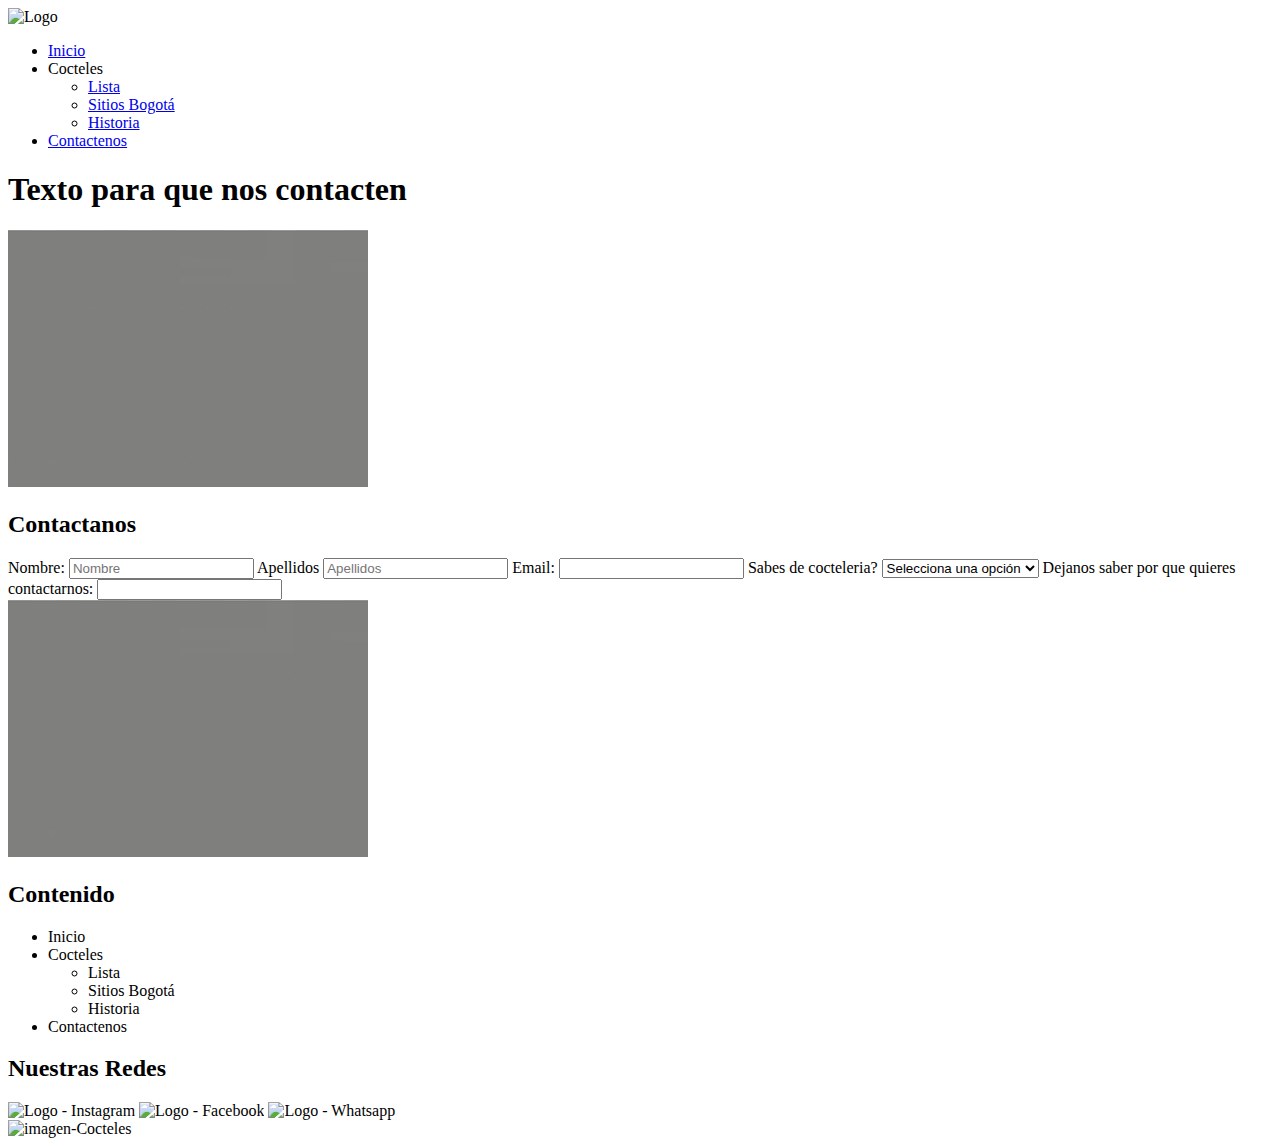
==== Paginas/contactenos.html @ 7f5c8c86 "Se agrega la estructura html para todas las vistas" ====
<!DOCTYPE html>
<html lang="en">

<head>
    <meta charset="UTF-8">
    <meta http-equiv="X-UA-Compatible" content="IE=edge">
    <meta name="viewport" content="width=device-width, initial-scale=1.0">
    <title>Contactenos</title>
</head>

<body>
    <header>
        <nav>
            <img src="" alt="Logo">
            <ul>
                <li><a href="../index.html">Inicio</a></li>
                <li>Cocteles
                    <ul>
                        <li><a href="./lista.html">Lista</a></li>
                        <li><a href="./sitiosBogota.html">Sitios Bogotá</a></li>
                        <li><a href="./historia.html">Historia</a></li>
                    </ul>
                </li>
                <li><a href="#">Contactenos</a></li>
            </ul>
        </nav>
        <div class="banner">

            <div class="textoBanner">
                <h1>Texto para que nos contacten</h1>
            </div>
            <div class="imagenBanner">
                <img src="../Imagenes/imagen-gris-una-imagen.jpg" alt="Banner">
            </div>
        </div>
    </header>
    <main>
        <h2>Contactanos</h2>
        <div>
            <form action="">
                <label for="nombre">Nombre:</label>
                <input name="nombre" type="text" placeholder="Nombre">

                <label for="apellidos">Apellidos</label>
                <input type="text" name="apellidos" id="apellidos" placeholder="Apellidos">

                <label for="email">Email:</label>
                <input type="email" name="email" id="email">

                <label for="conocedor">Sabes de cocteleria?</label>
                <select name="conocedor" id="conocedor">
                    <option value="#">Selecciona una opción</option>
                    <option value="si">Si</option>
                    <option value="no">No</option>
                </select>
                <label for="razon">Dejanos saber por que quieres contactarnos:</label>
                <input type="text" name="razon" id="razon">
            </form>
        </div>
        <div>
            <img src="../Imagenes/imagen-gris-una-imagen.jpg" alt="imagen-contactanos">
        </div>
    </main>
    <footer>
        <div>
            <h2>Contenido</h2>
            <ul>
                <li>Inicio</li>
                <li>Cocteles
                    <ul>
                        <li>Lista</li>
                        <li>Sitios Bogotá</li>
                        <li>Historia</li>
                    </ul>
                </li>
                <li>Contactenos</li>
            </ul>
            <h2>Nuestras Redes</h2>
            <div>
                <img src="" alt="Logo - Instagram">
                <img src="" alt="Logo - Facebook">
                <img src="" alt="Logo - Whatsapp">
            </div>
        </div>
        <div>
            <img src="" alt="imagen-Cocteles">
        </div>
    </footer>
</body>

</html>
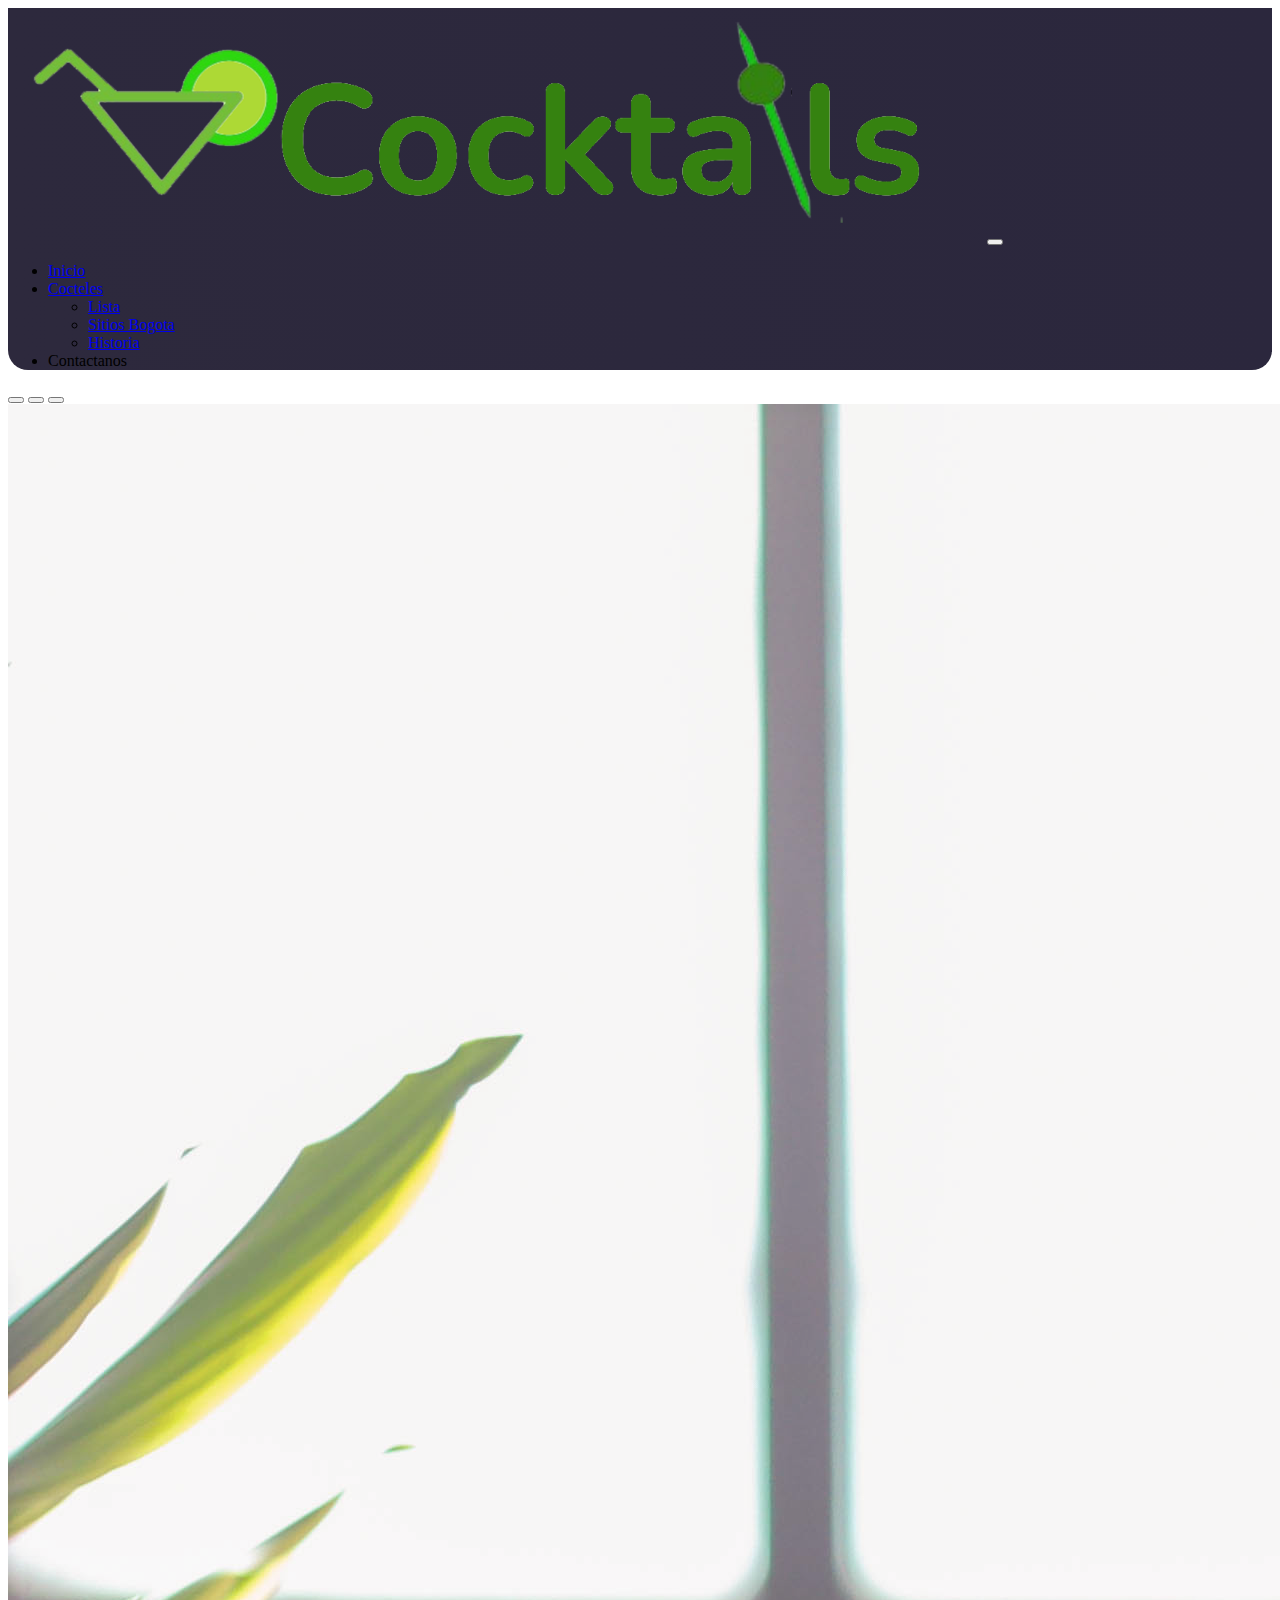
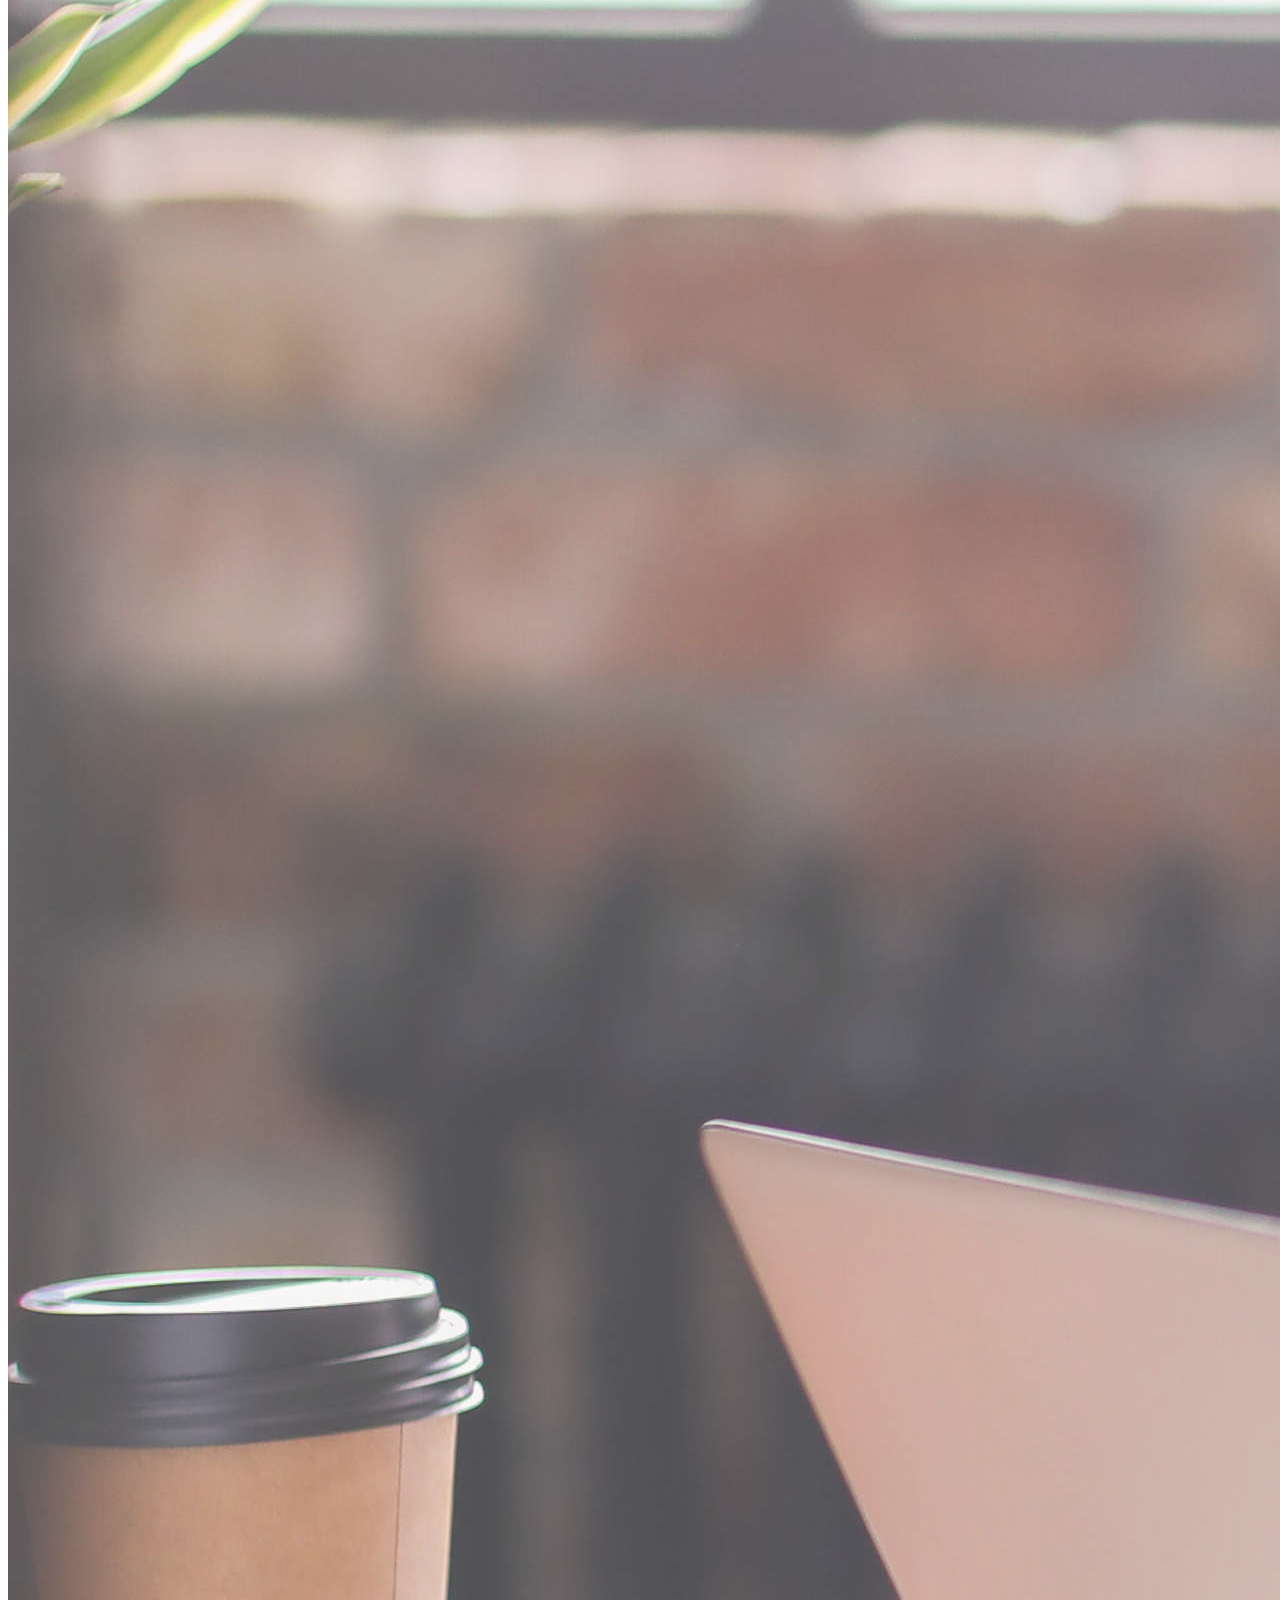
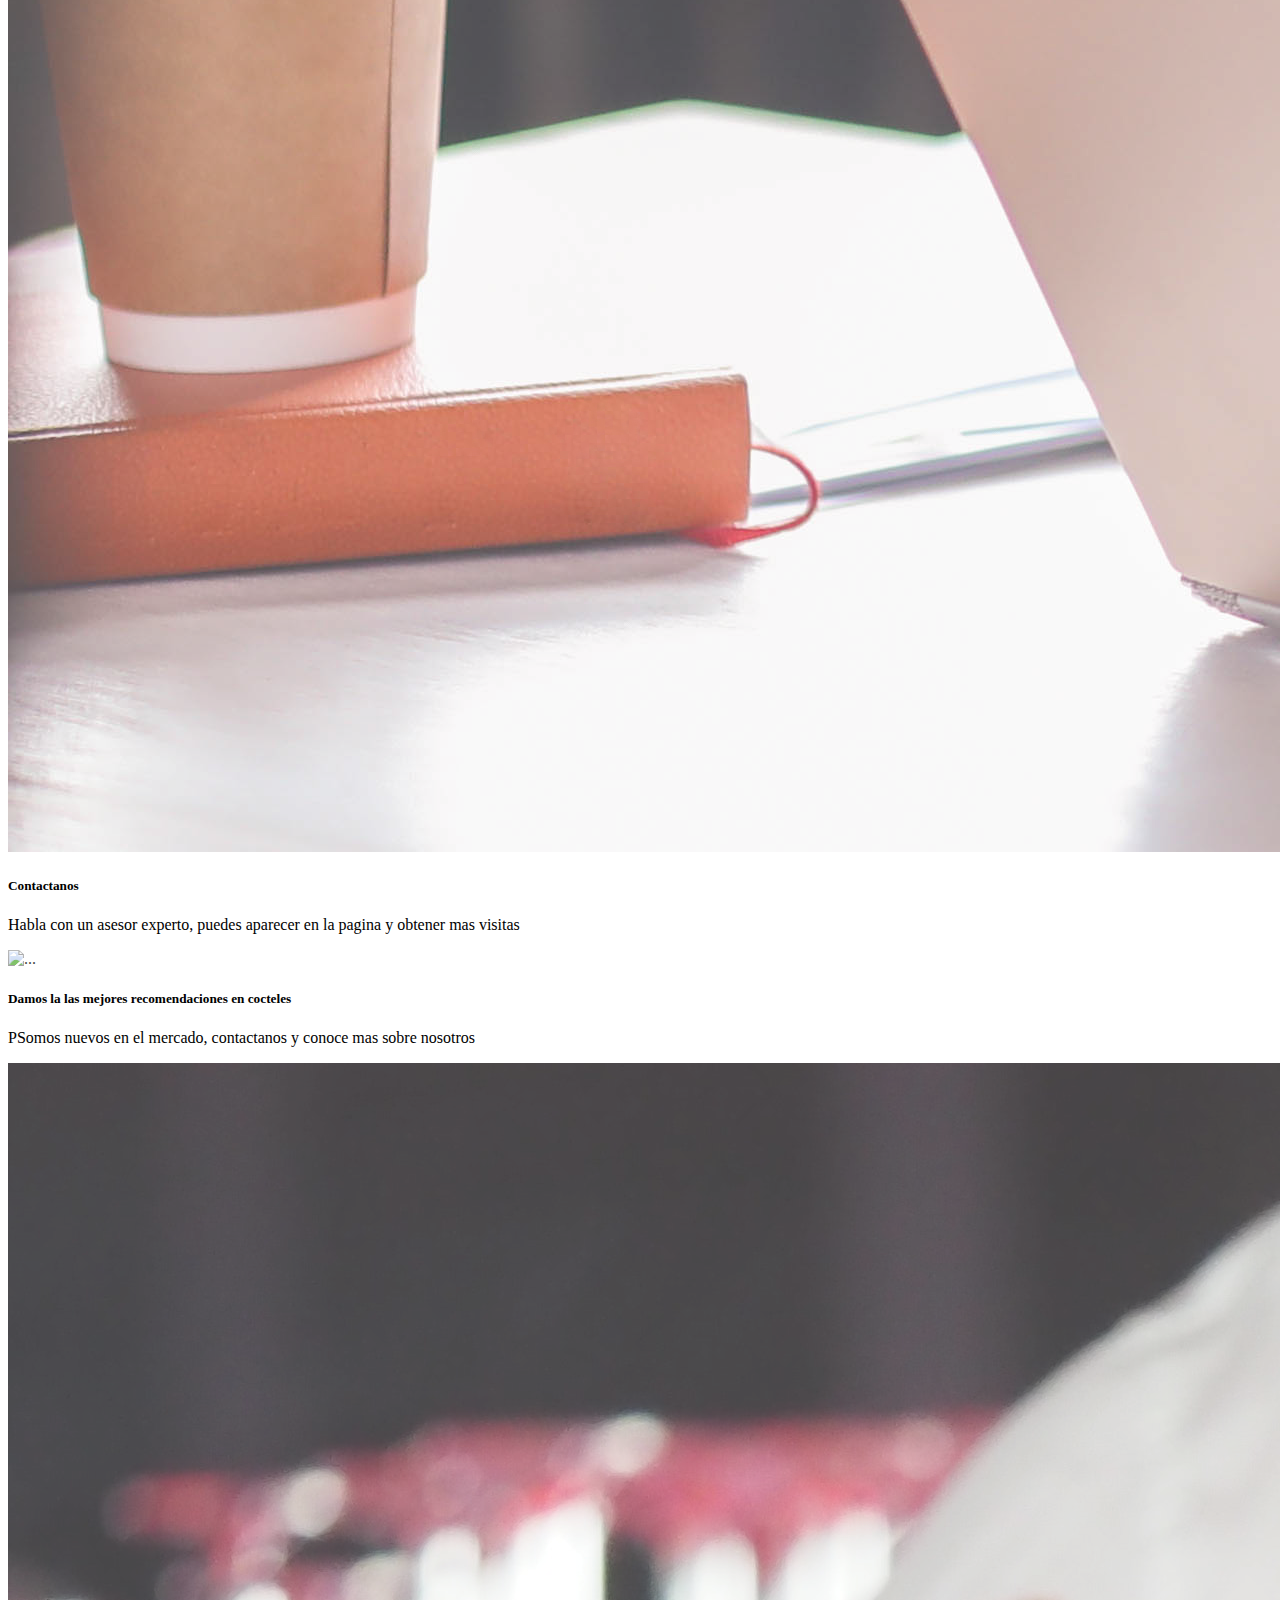
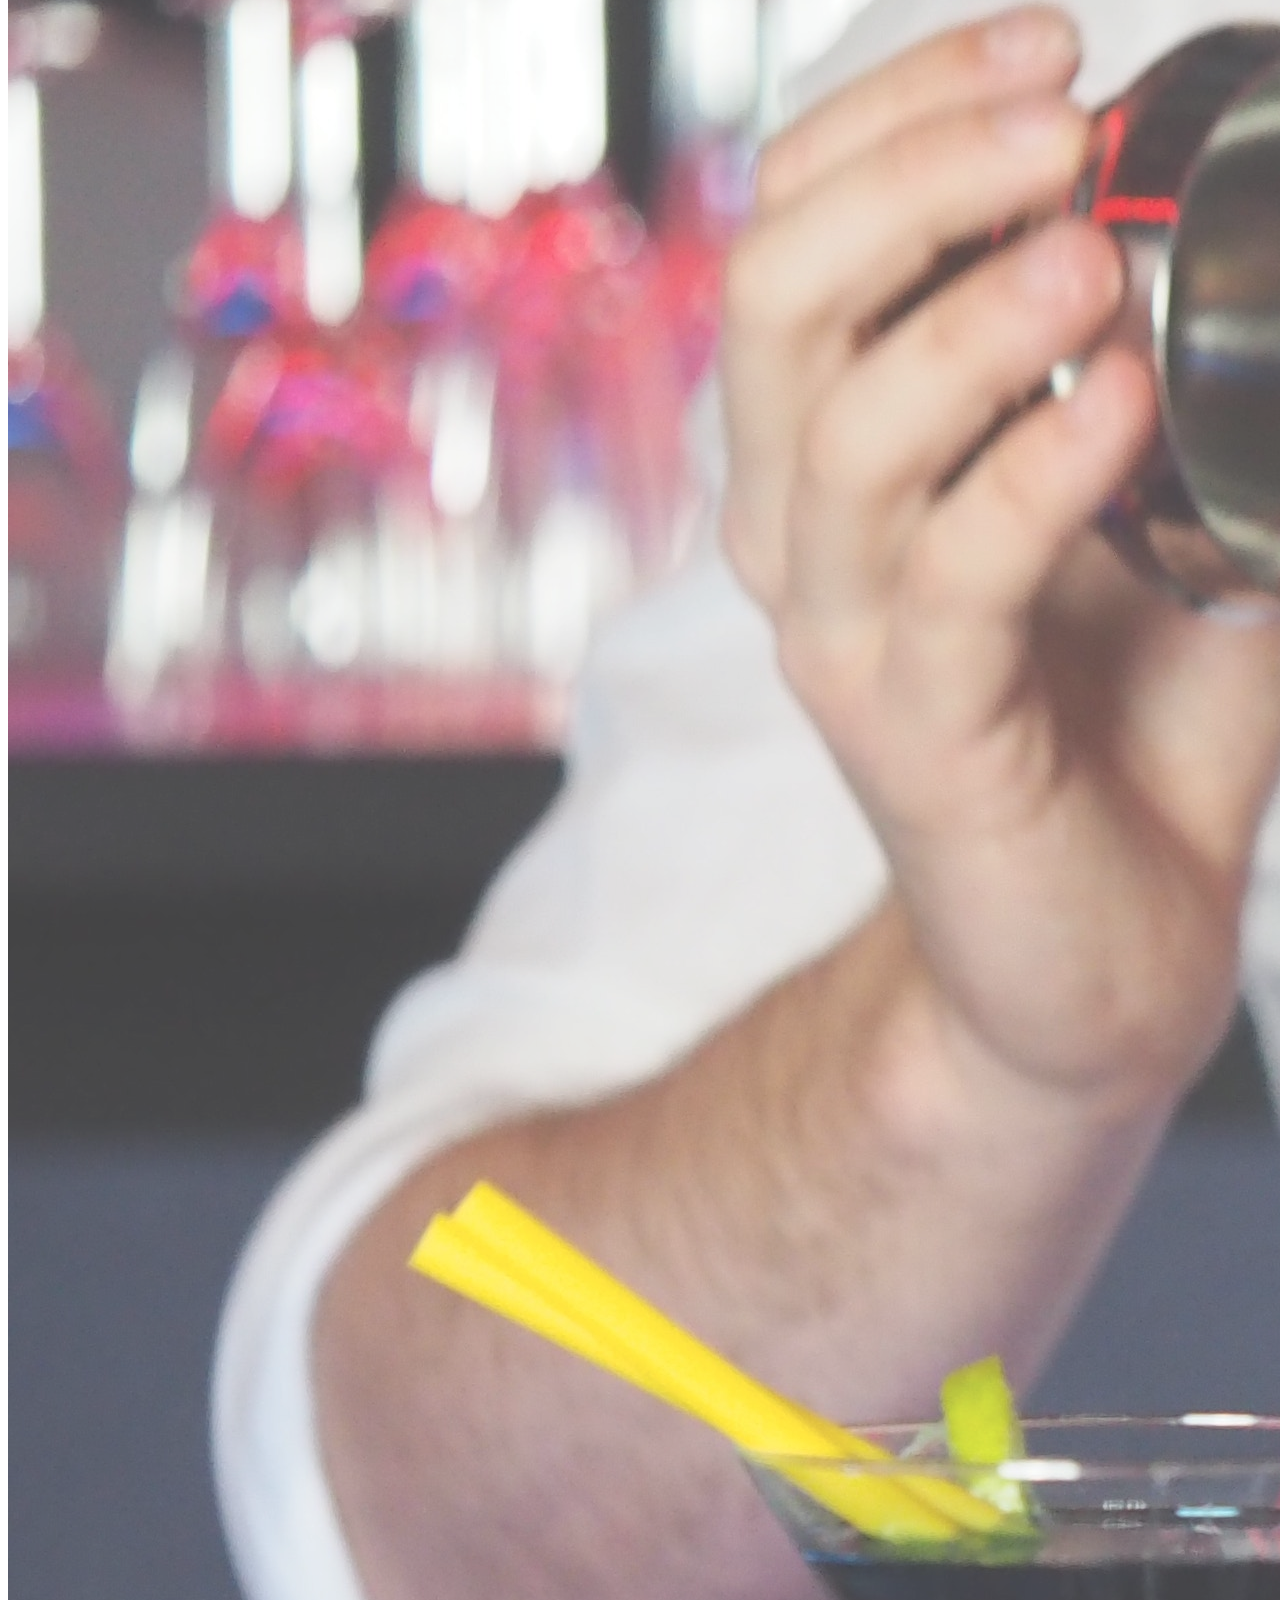
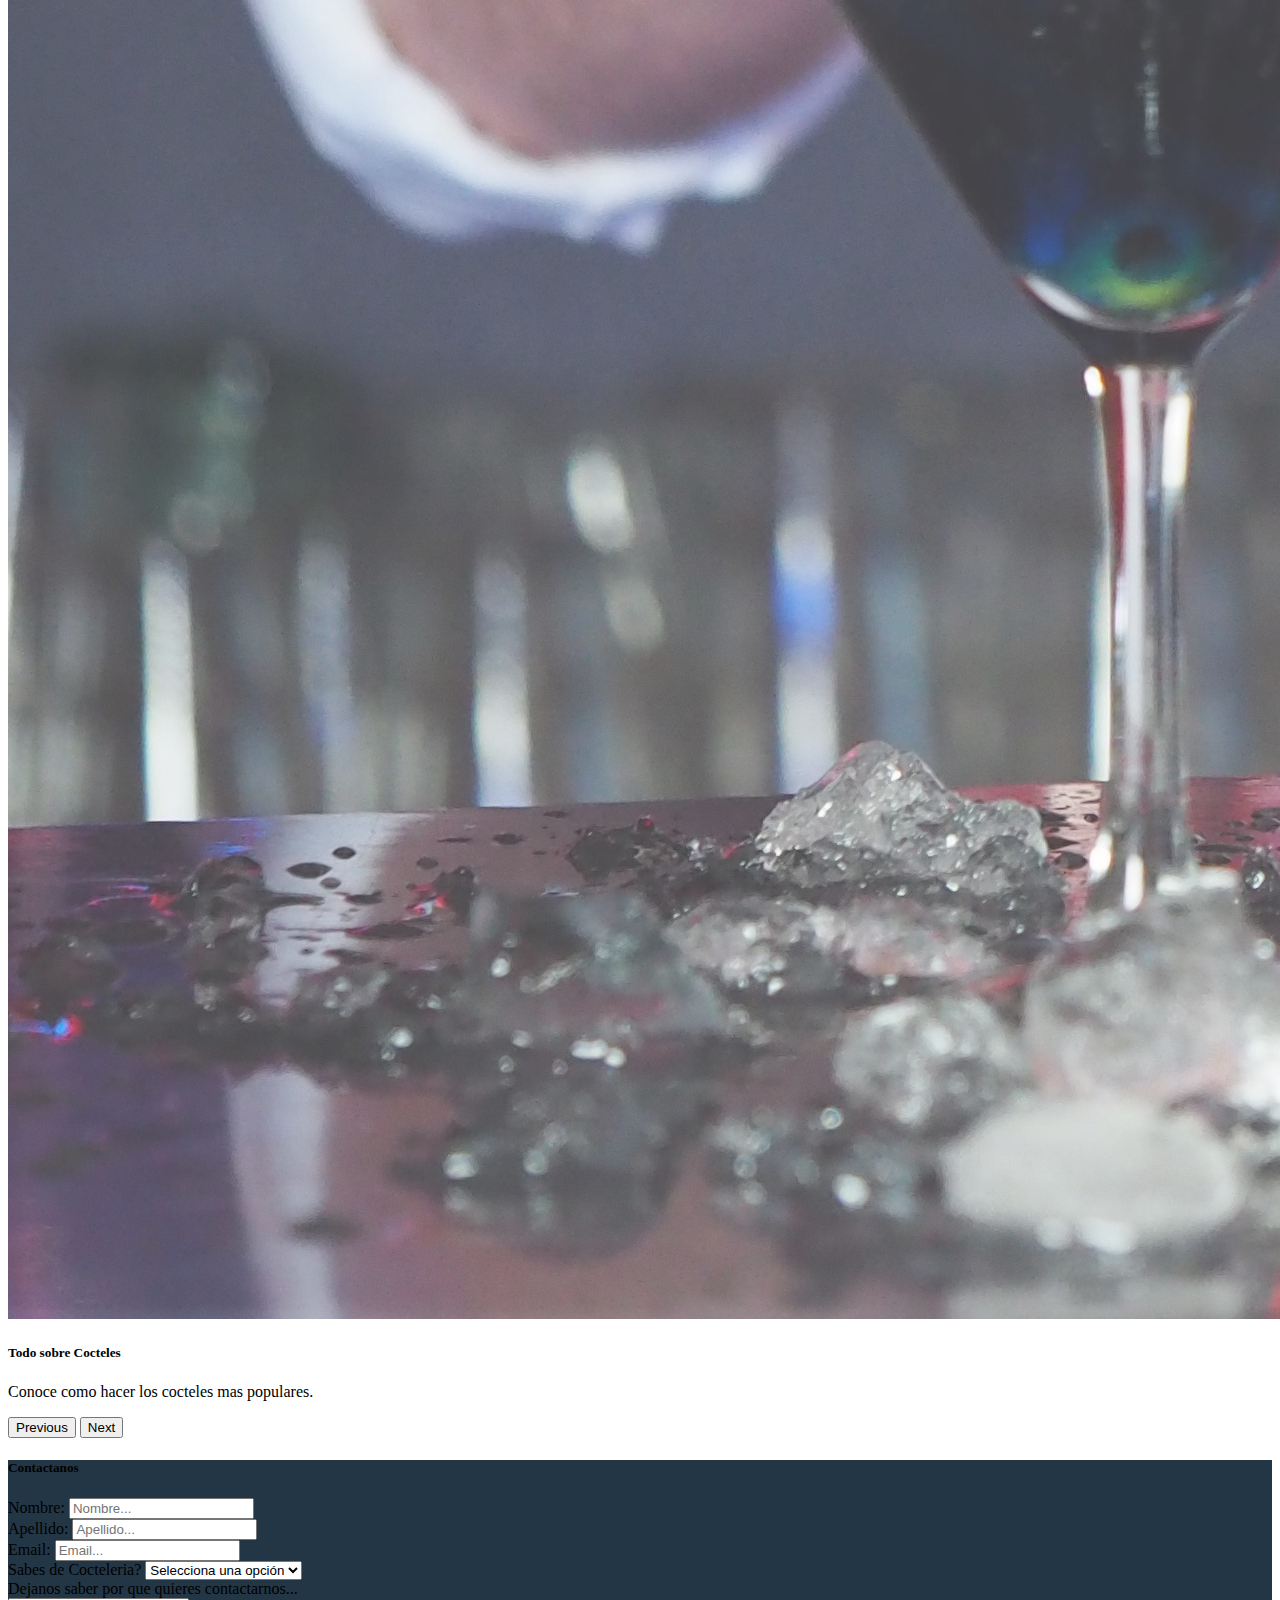
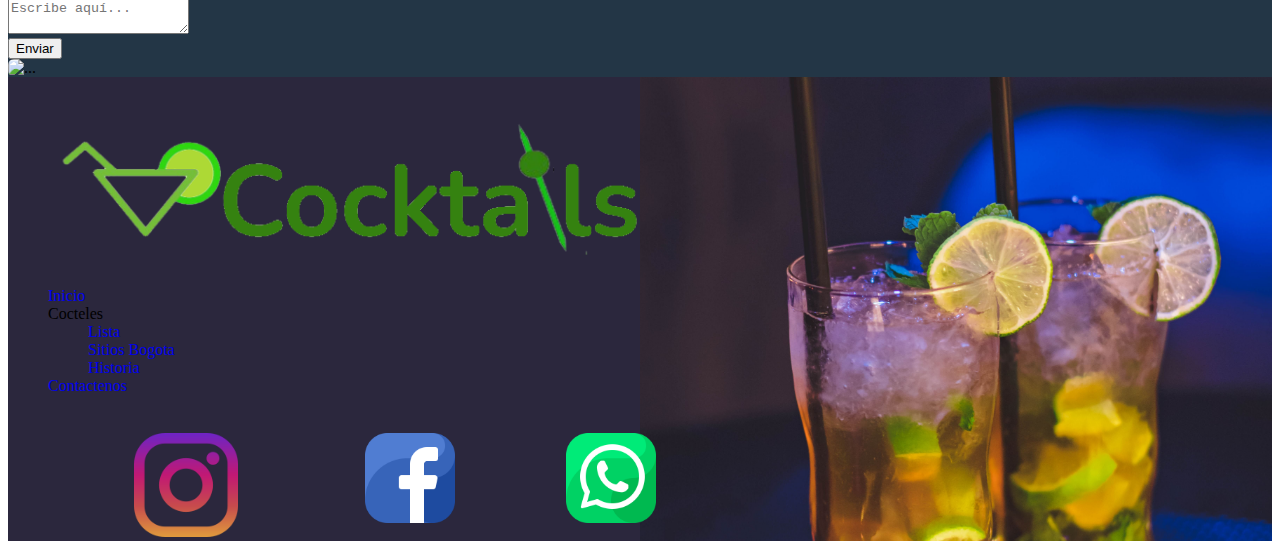
==== commit 8a49b60f: "Se añade estilos CSS y se usa boostrap para la construcción de la vista contactenos, se aplcan estil" ====
--- a/Paginas/contactenos.html
+++ b/Paginas/contactenos.html
@@ -5,87 +5,213 @@
     <meta charset="UTF-8">
     <meta http-equiv="X-UA-Compatible" content="IE=edge">
     <meta name="viewport" content="width=device-width, initial-scale=1.0">
-    <title>Contactenos</title>
+    <title>Document</title>
+
+    <link href="https://cdn.jsdelivr.net/npm/bootstrap@5.3.0-alpha1/dist/css/bootstrap.min.css" rel="stylesheet"
+        integrity="sha384-GLhlTQ8iRABdZLl6O3oVMWSktQOp6b7In1Zl3/Jr59b6EGGoI1aFkw7cmDA6j6gD" crossorigin="anonymous">
+    <script src="https://cdn.jsdelivr.net/npm/bootstrap@5.3.0-alpha1/dist/js/bootstrap.bundle.min.js"
+        integrity="sha384-w76AqPfDkMBDXo30jS1Sgez6pr3x5MlQ1ZAGC+nuZB+EYdgRZgiwxhTBTkF7CXvN" crossorigin="anonymous">
+    </script>
 </head>
 
-<body>
+<body class="bg-black">
     <header>
-        <nav>
-            <img src="" alt="Logo">
-            <ul>
-                <li><a href="../index.html">Inicio</a></li>
-                <li>Cocteles
-                    <ul>
-                        <li><a href="./lista.html">Lista</a></li>
-                        <li><a href="./sitiosBogota.html">Sitios Bogotá</a></li>
-                        <li><a href="./historia.html">Historia</a></li>
+        <nav class="navbar navbar-expand-lg bg-dark fixed-top" style="    background: #1F1C2C;  
+        background: -webkit-linear-gradient(to right, #2b273d, #2b273d);  
+        background: linear-gradient(to right, #2d293d, #2b273d); 
+        border-radius: 0px 0px 20px 20px;">
+            <div class="container-fluid">
+                <!-- <a class="navbar-brand" href="#">fdfsd</a> -->
+                <img class="imgLogo col-sm-3" src="../img/Logo-12.svg" alt="Logo">
+                <button class="navbar-toggler" type="button" data-bs-toggle="collapse"
+                    data-bs-target="#navbarSupportedContent" aria-controls="navbarSupportedContent"
+                    aria-expanded="false" aria-label="Toggle navigation">
+                    <span class="navbar-toggler-icon"></span>
+                </button>
+                <div class="collapse navbar-collapse" id="navbarSupportedContent">
+                    <ul class="navbar-nav me-auto mb-2 mb-lg-0">
+                        <li class="nav-item">
+                            <a class="nav-link  text-white" href="../index.html">Inicio</a>
+                        </li>
+                        <!-- <li class="nav-item">
+                            <a class="nav-link" href="#">Cocteles</a>
+                        </li> -->
+                        <li class="nav-item dropdown">
+                            <a class="nav-link dropdown-toggle text-white" href="#" role="button"
+                                data-bs-toggle="dropdown" aria-expanded="false">
+                                Cocteles
+                            </a>
+                            <ul class="dropdown-menu  text-white" style=" background: #1F1C2C; background:
+                                -webkit-linear-gradient(to right, #2b273d, #2b273d); background: linear-gradient(to
+                                right, #2d293d, #2b273d); ">
+                                <li><a class="dropdown-item text-black" href="./lista.html">Lista</a>
+                                </li>
+                                <li><a class="dropdown-item text-black" href="./sitiosBogota.html">Sitios Bogota</a>
+                                </li>
+                                <li><a class="dropdown-item text-black" href="./historia.html">Historia</a></li>
+                                <!-- <li>
+                                    <hr class="dropdown-divider">
+                                </li> -->
+                            </ul>
+                        </li>
+                        <li class="nav-item">
+                            <a class="nav-link active text-white " aria-current="page">Contactanos</a>
+                        </li>
                     </ul>
-                </li>
-                <li><a href="#">Contactenos</a></li>
-            </ul>
+                </div>
+            </div>
         </nav>
-        <div class="banner">
-
-            <div class="textoBanner">
-                <h1>Texto para que nos contacten</h1>
-            </div>
-            <div class="imagenBanner">
-                <img src="../Imagenes/imagen-gris-una-imagen.jpg" alt="Banner">
-            </div>
+        <div id="carouselExampleDark" class="carousel carousel-dark slide">
+            <div class="carousel-indicators">
+                <button type="button" data-bs-target="#carouselExampleDark" data-bs-slide-to="0" class="active"
+                    aria-current="true" aria-label="Slide 1"></button>
+                <button type="button" data-bs-target="#carouselExampleDark" data-bs-slide-to="1"
+                    aria-label="Slide 2"></button>
+                <button type="button" data-bs-target="#carouselExampleDark" data-bs-slide-to="2"
+                    aria-label="Slide 3"></button>
+            </div>
+            <div class="carousel-inner">
+                <div class="carousel-item active" data-bs-interval="10000">
+                    <img src="../img/atencion-cliente.jpg" class="d-block w-100" alt="..." style="opacity: 75%;">
+                    <div class="carousel-caption d-none d-md-block text-white">
+                        <h5>Contactanos</h5>
+                        <p>Habla con un asesor experto, puedes aparecer en la pagina y obtener mas visitas</p>
+                    </div>
+                </div>
+                <div class="carousel-item" data-bs-interval="2000">
+                    <img src="../img/contact.jpg" class="d-block w-100" alt="..." style="opacity: 75%;">
+                    <div class="carousel-caption d-none d-md-block text-white">
+                        <h5>Damos la las mejores recomendaciones en cocteles</h5>
+                        <p>PSomos nuevos en el mercado, contactanos y conoce mas sobre nosotros</p>
+                    </div>
+                </div>
+                <div class="carousel-item">
+                    <img src="../img/cocteles-banner-2.jpg" class="d-block w-100" alt="..." style="opacity: 75%;">
+                    <div class="carousel-caption d-none d-md-block text-white">
+                        <h5>Todo sobre Cocteles</h5>
+                        <p>Conoce como hacer los cocteles mas populares.</p>
+                    </div>
+                </div>
+            </div>
+            <button class="carousel-control-prev" type="button" data-bs-target="#carouselExampleDark"
+                data-bs-slide="prev">
+                <span class="carousel-control-prev-icon" aria-hidden="true"></span>
+                <span class="visually-hidden">Previous</span>
+            </button>
+            <button class="carousel-control-next" type="button" data-bs-target="#carouselExampleDark"
+                data-bs-slide="next">
+                <span class="carousel-control-next-icon" aria-hidden="true"></span>
+                <span class="visually-hidden">Next</span>
+            </button>
         </div>
     </header>
+
     <main>
-        <h2>Contactanos</h2>
-        <div>
-            <form action="">
-                <label for="nombre">Nombre:</label>
-                <input name="nombre" type="text" placeholder="Nombre">
-
-                <label for="apellidos">Apellidos</label>
-                <input type="text" name="apellidos" id="apellidos" placeholder="Apellidos">
-
-                <label for="email">Email:</label>
-                <input type="email" name="email" id="email">
-
-                <label for="conocedor">Sabes de cocteleria?</label>
-                <select name="conocedor" id="conocedor">
-                    <option value="#">Selecciona una opción</option>
-                    <option value="si">Si</option>
-                    <option value="no">No</option>
-                </select>
-                <label for="razon">Dejanos saber por que quieres contactarnos:</label>
-                <input type="text" name="razon" id="razon">
-            </form>
+        <section class="formulario m-5">
+            <div class="card mb-3 text-white" style="background-color: #233646;">
+                <div class=" row g-0">
+                    <div class="col-md-7">
+                        <div class="card-body">
+                            <h5 class="card-title">Contactanos</h5>
+                            <form class="col-12">
+                                <div class="mb-3 row">
+                                    <div class="col-6">
+                                        <label for="nombre" class="mr-2 form-label">Nombre: </label>
+                                        <input type="text" class="form-control" id="nombre" placeholder="Nombre...">
+                                    </div>
+                                    <div class="col-6">
+                                        <label for="apellido" class="mr-2 form-label">Apellido: </label>
+                                        <input type="text" class="form-control" id="apellido" placeholder="Apellido...">
+                                    </div>
+                                    <div class="mb-3 col-12">
+                                        <label for="email" class="mr-2 form-label">Email: </label>
+                                        <input type="email" class="form-control" id="email" placeholder="Email...">
+                                    </div>
+                                    <div class="mb-3 col-12">
+                                        <label for="sabesDeCocteles" class="mr-2 form-label">Sabes de
+                                            Cocteleria?</label>
+                                        <select id="sabesDeCocteles" class="form-select" aria-label="sabesDeCocteles">
+                                            <option selected>Selecciona una opción</option>
+                                            <option value="Si">Si</option>
+                                            <option value="No">No</option>
+                                            <option value="Medio">Medio</option>
+                                        </select>
+                                    </div>
+                                    <label for="floatingTextarea pb-5">Dejanos saber por que quieres
+                                        contactarnos...</label>
+                                    <div class="form-floating">
+                                        <textarea class="form-control pt-5" placeholder="Escribe aquí..."
+                                            id="floatingTextarea"></textarea>
+
+                                    </div>
+                                </div>
+                                <div class=" text-center">
+                                    <button type="submit" class="btn bg-secondary col-5">Enviar</button>
+                                </div>
+
+                            </form>
+                        </div>
+                    </div>
+                    <div class="col-md-5">
+                        <img src="../img/personas-hablando.jpg" class="img-fluid rounded-start" alt="..."
+                            style="border-radius: 0.375rem; height: 100%; object-fit: cover;">
+                    </div>
+                </div>
+            </div>
+        </section>
+    </main>
+
+    <footer class="bg-image" style="background-image: url('../img/imagen-footer-1.jpg');
+    background-size: 50%;
+    background-position: right;
+    background-repeat: no-repeat;
+    background-color: #2b273d;
+    width: 100%;
+    height: 100%;
+    ">
+        <div class="bg-indigo col-4">
+            <div class="logoFooter">
+                <img class="imgLogoFooter" src="../img/Logo-12.svg" alt="Logo"
+                    style="width: 50%; margin-top: 3%; margin-left: 3%;">
+            </div>
+            <div class="menuFooter">
+                <ul class="contentedorListaFooter col-6 " style="list-style: none;">
+                    <li style="list-style: none;"> <a class="listaFooter text-white " href="../index.html"
+                            style=" text-decoration: none;">Inicio</a> </li>
+                    <li><a class="listaFooter text-white" style=" text-decoration: none;">Cocteles</a>
+                        <ul class="contenedorSubListaFooter" style="list-style: none; text-decoration: none;">
+                            <li> <a class="subListaFooter text-white" href="../Paginas/lista.html"
+                                    style="text-decoration: none;">Lista</a></li>
+                            <li> <a class="subListaFooter text-white " href="./Paginas/sitiosBogota.html"
+                                    style=" text-decoration: none;">Sitios
+                                    Bogota</a></li>
+                            <li> <a class="subListaFooter text-white" href="./Paginas/historia.html"
+                                    style=" text-decoration: none;">Historia</a></li>
+                        </ul>
+                    </li>
+                    <li> <a class="listaFooter text-white" href="#" style=" text-decoration: none;">Contactenos</a>
+                    </li>
+                </ul>
+                <div class="listaRedes col-6" style="    
+                display: flex;
+                flex-flow: row;
+                margin-top: 3%;
+                margin-left: 10%;
+                width: 50%;
+                height: 100%;">
+                    <div><img class="" src="../img/instagram-2.svg" alt="Instagram" style="width: 45%;"></div>
+                    <div><img class="" src="../img/facebook.svg" alt="Facebook" style="width: 45%;"></div>
+                    <div><img class="" src="../img/whatsapp.svg" alt="Whatsapp" style="width: 45%;"></div>
+                </div>
+            </div>
         </div>
-        <div>
-            <img src="../Imagenes/imagen-gris-una-imagen.jpg" alt="imagen-contactanos">
-        </div>
-    </main>
-    <footer>
-        <div>
-            <h2>Contenido</h2>
-            <ul>
-                <li>Inicio</li>
-                <li>Cocteles
-                    <ul>
-                        <li>Lista</li>
-                        <li>Sitios Bogotá</li>
-                        <li>Historia</li>
-                    </ul>
-                </li>
-                <li>Contactenos</li>
-            </ul>
-            <h2>Nuestras Redes</h2>
-            <div>
-                <img src="" alt="Logo - Instagram">
-                <img src="" alt="Logo - Facebook">
-                <img src="" alt="Logo - Whatsapp">
-            </div>
-        </div>
-        <div>
-            <img src="" alt="imagen-Cocteles">
-        </div>
+        <!-- <div class="bg-image" style="background-image: url('./img/imagen-footer-1.jpg');
+            background-size: cover;
+            width: 100%;
+            height: 100%;
+            "></div> -->
     </footer>
+
 </body>
 
 </html>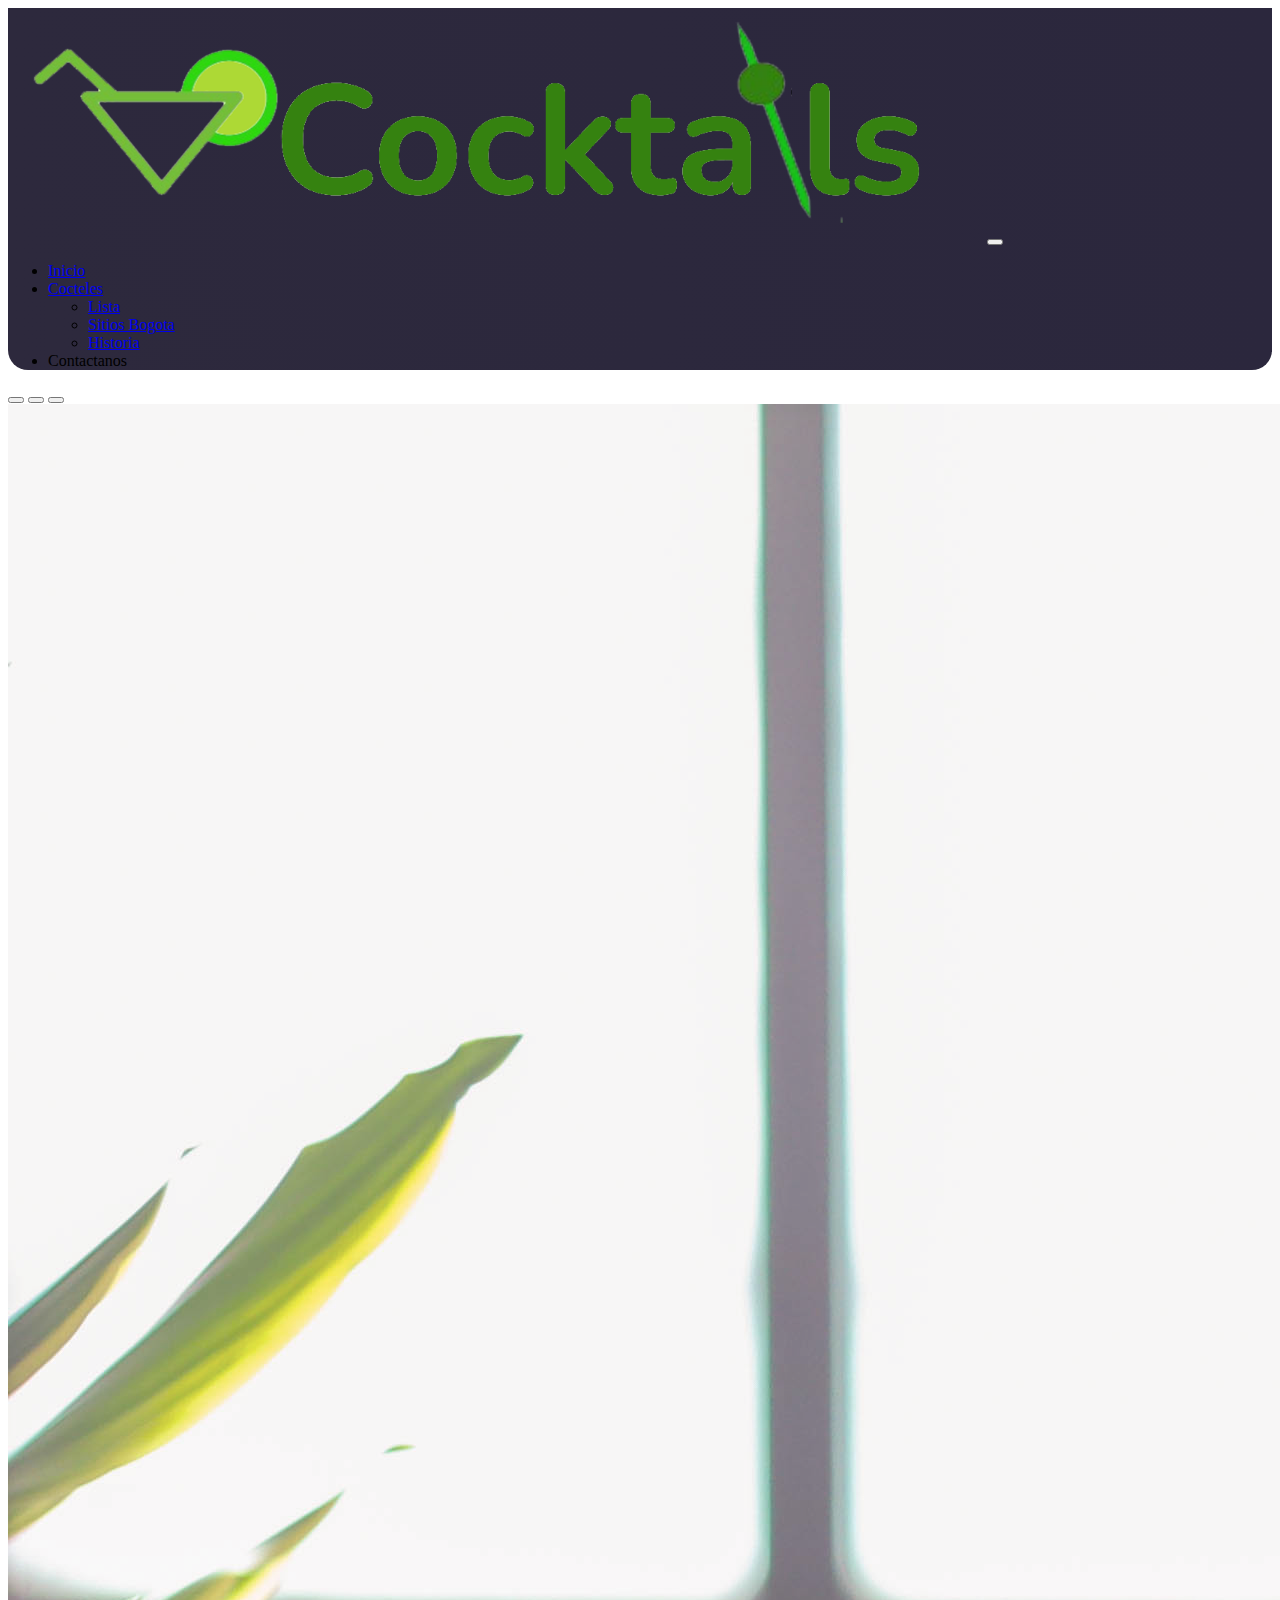
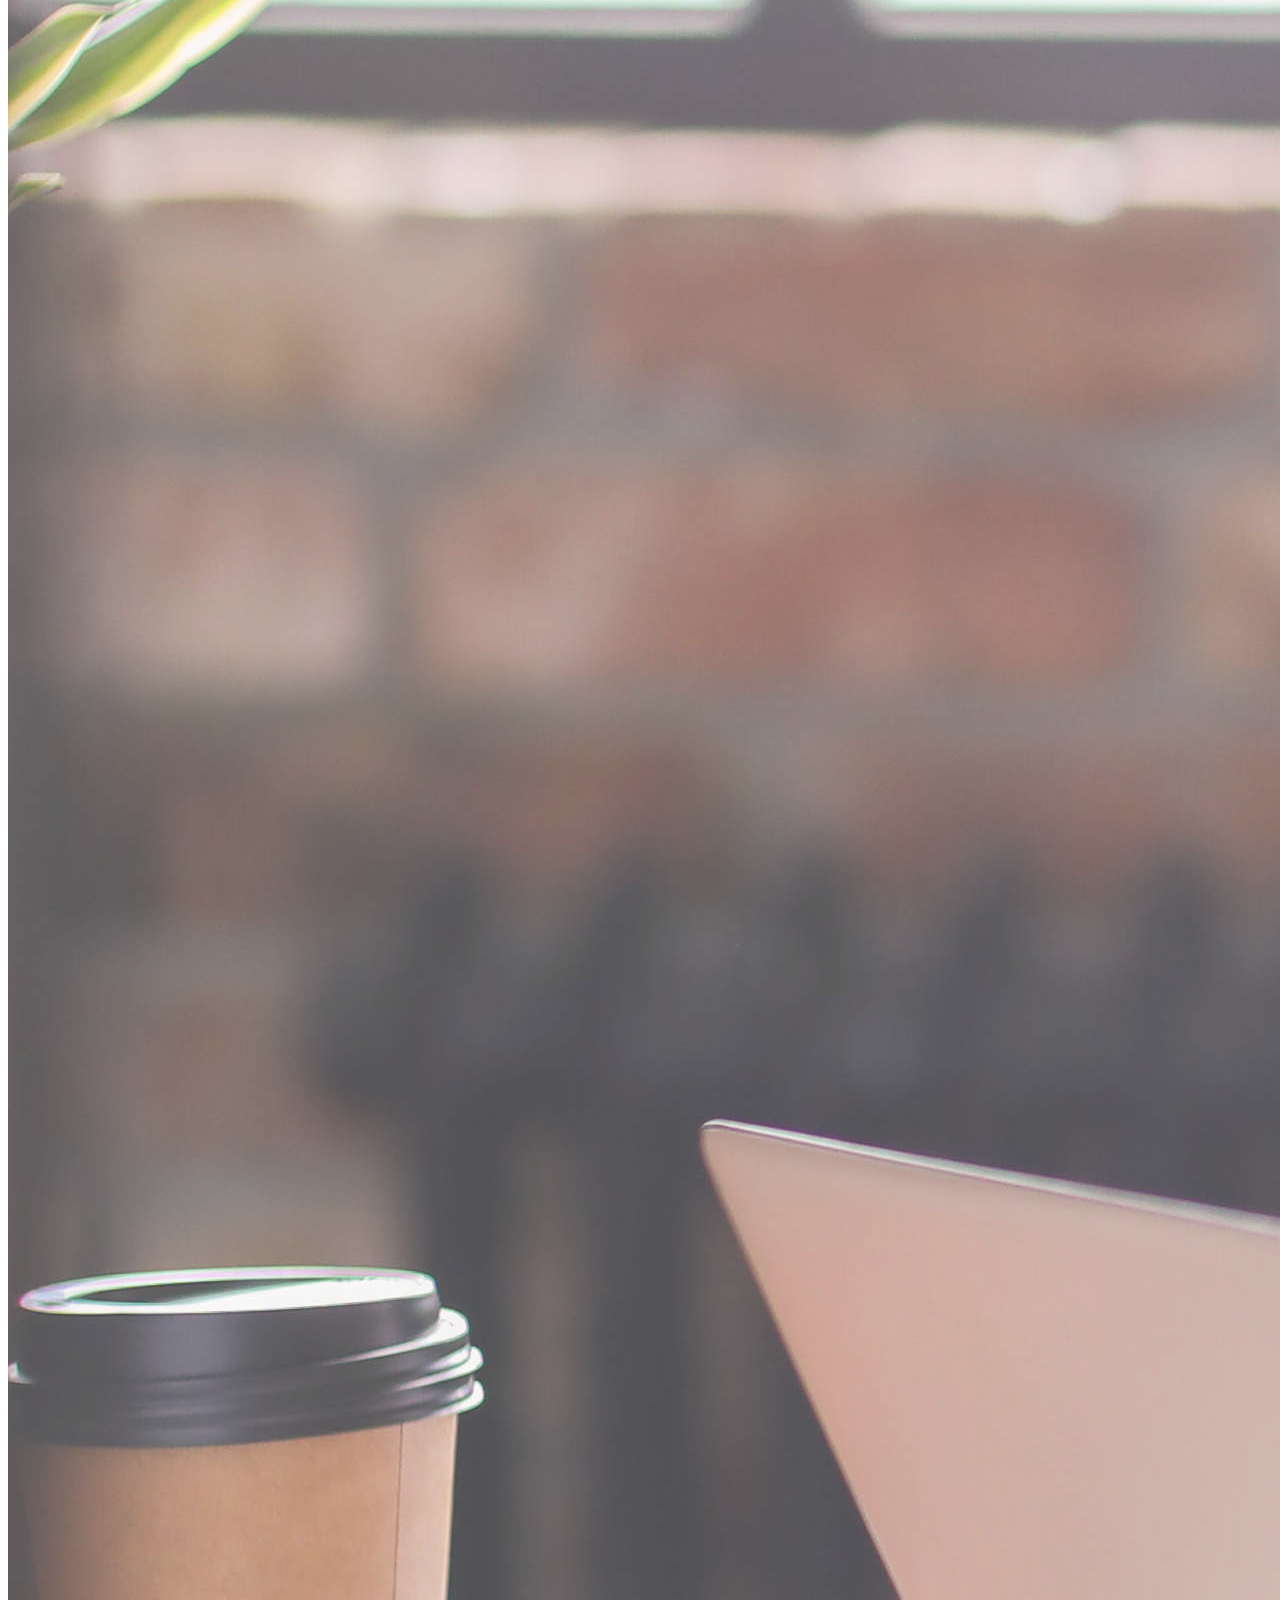
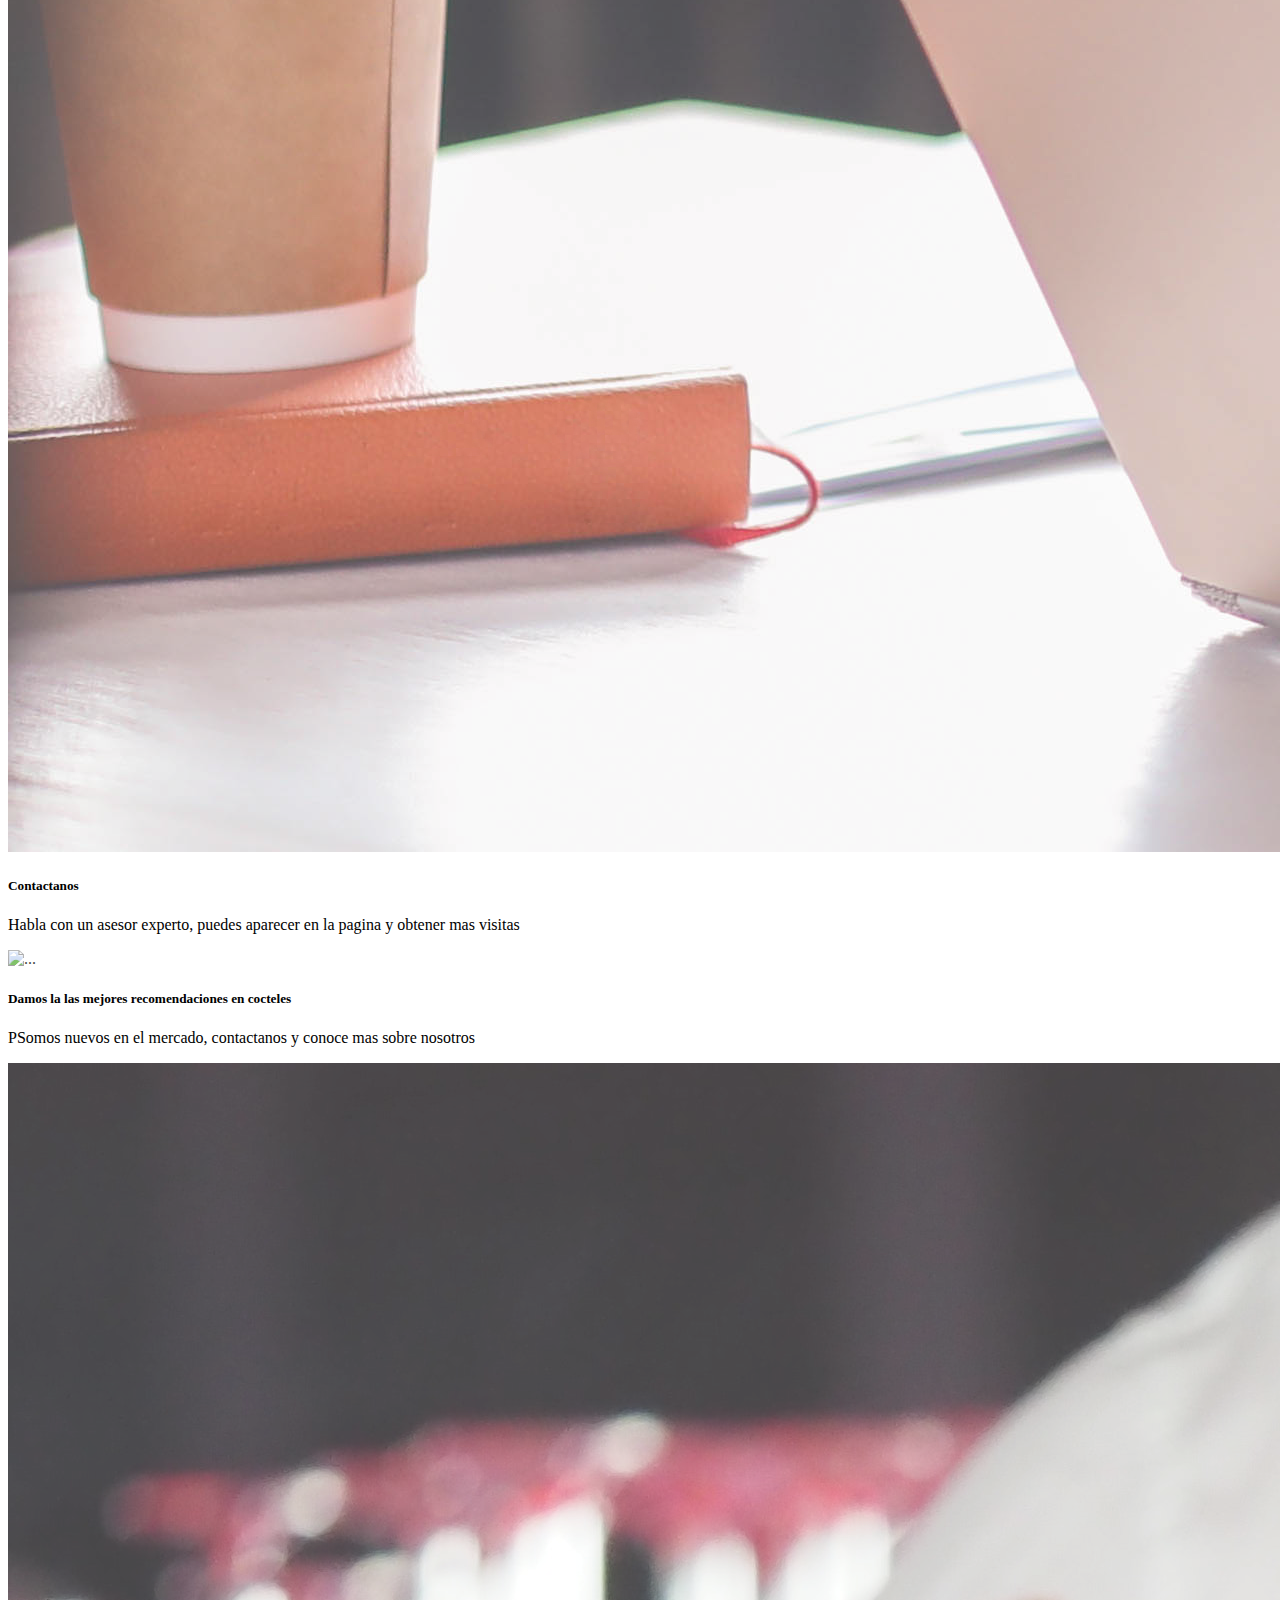
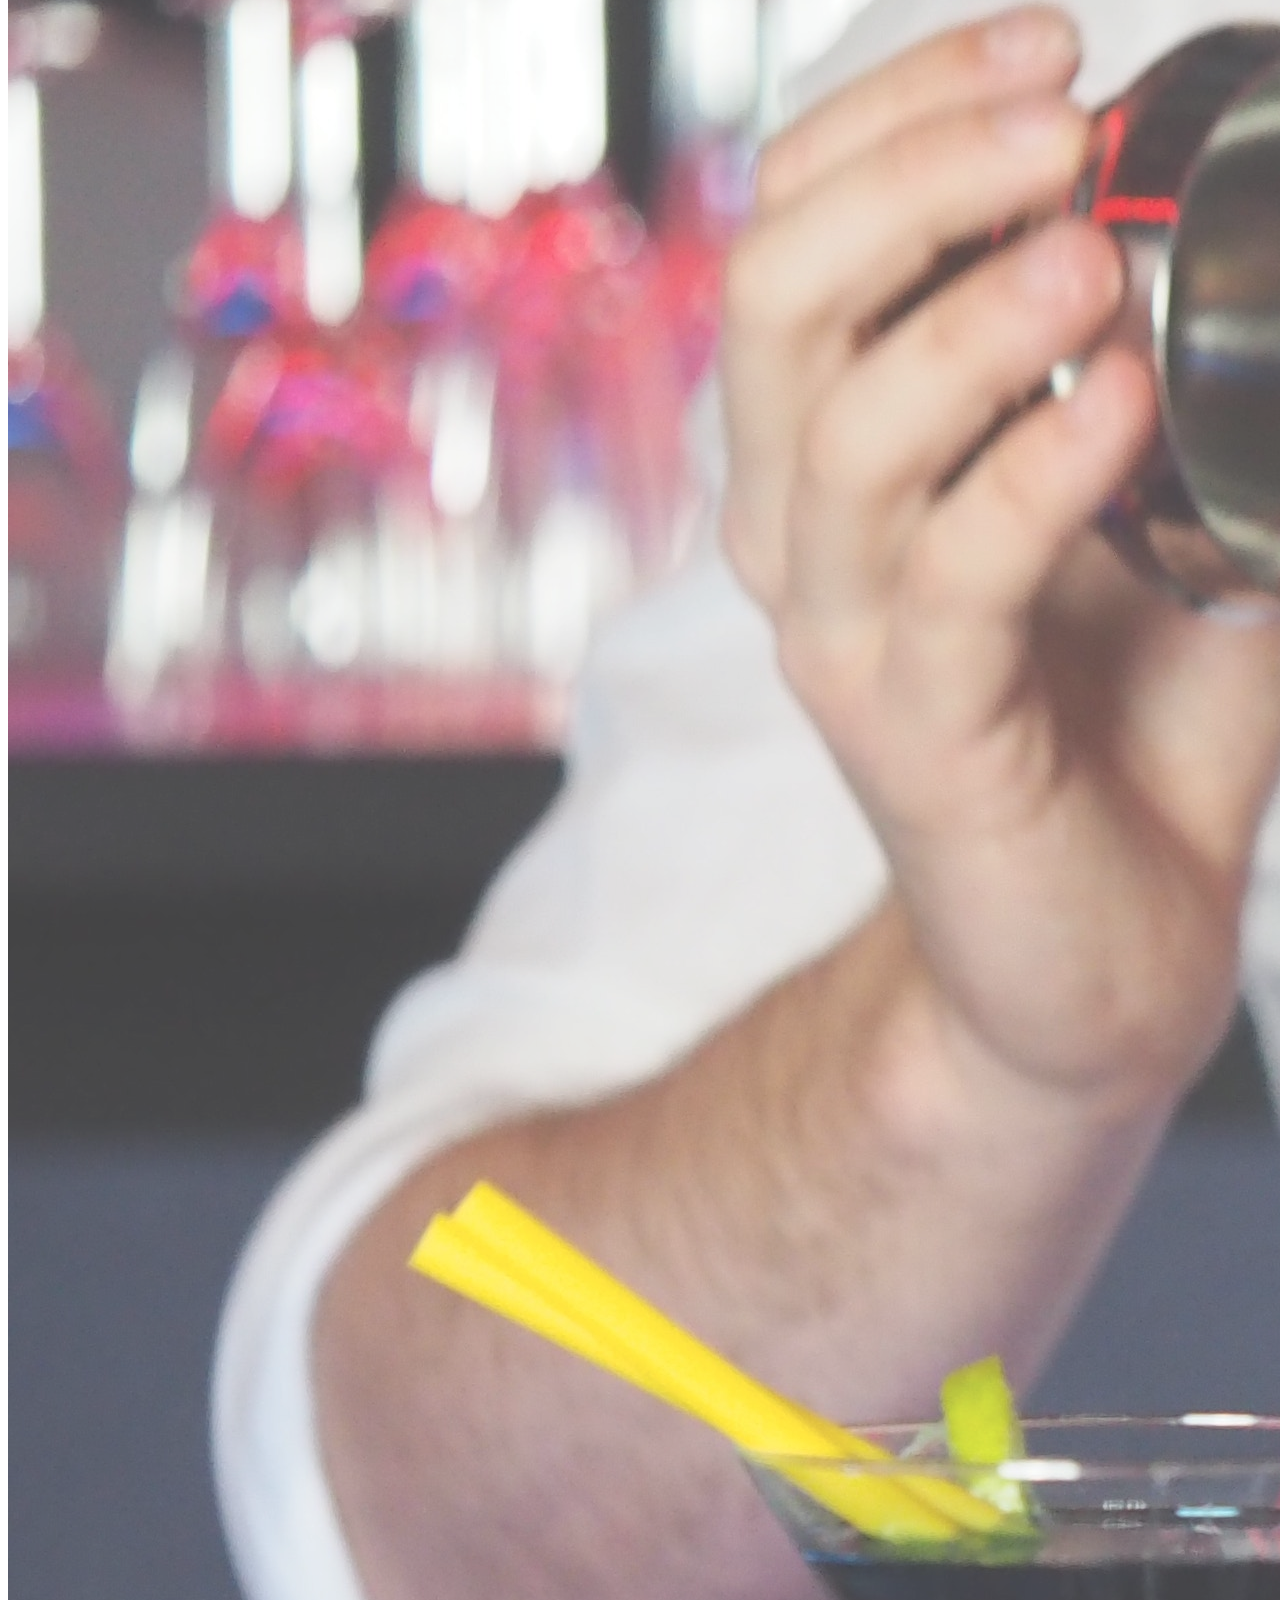
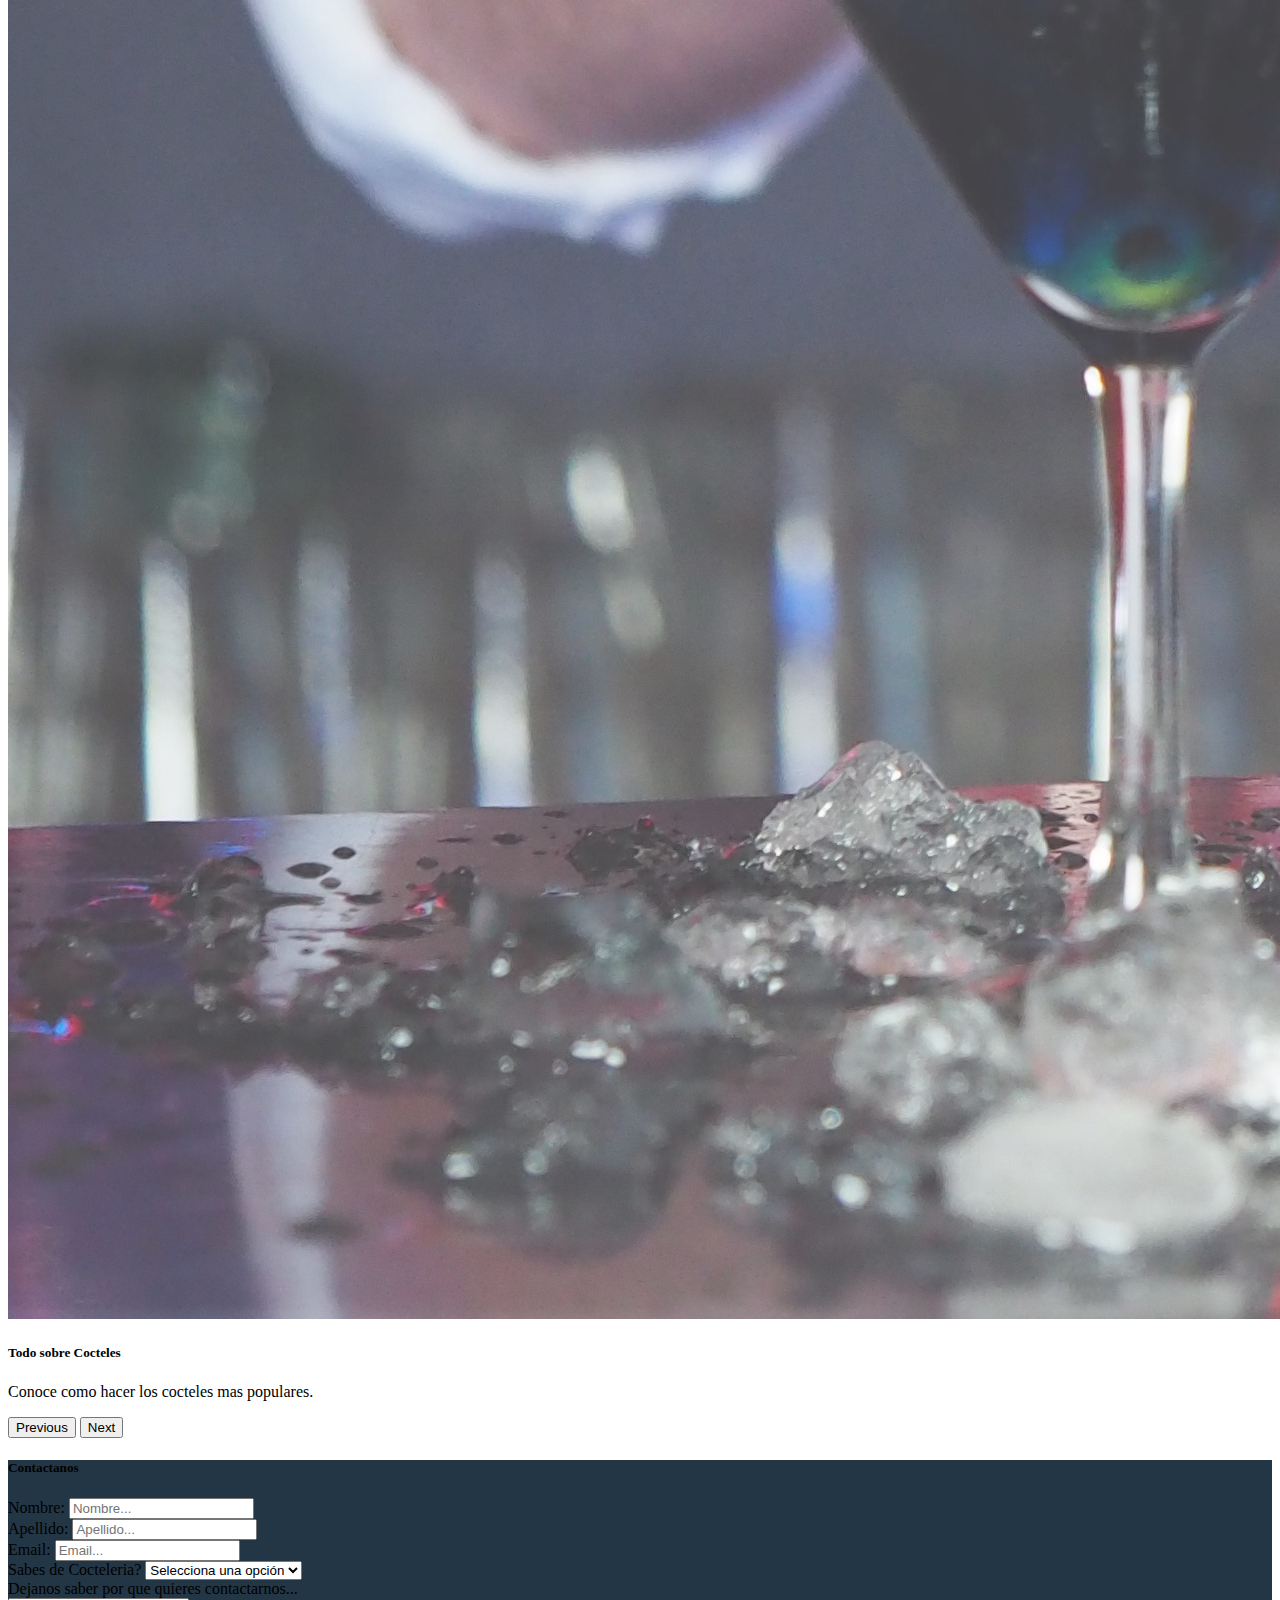
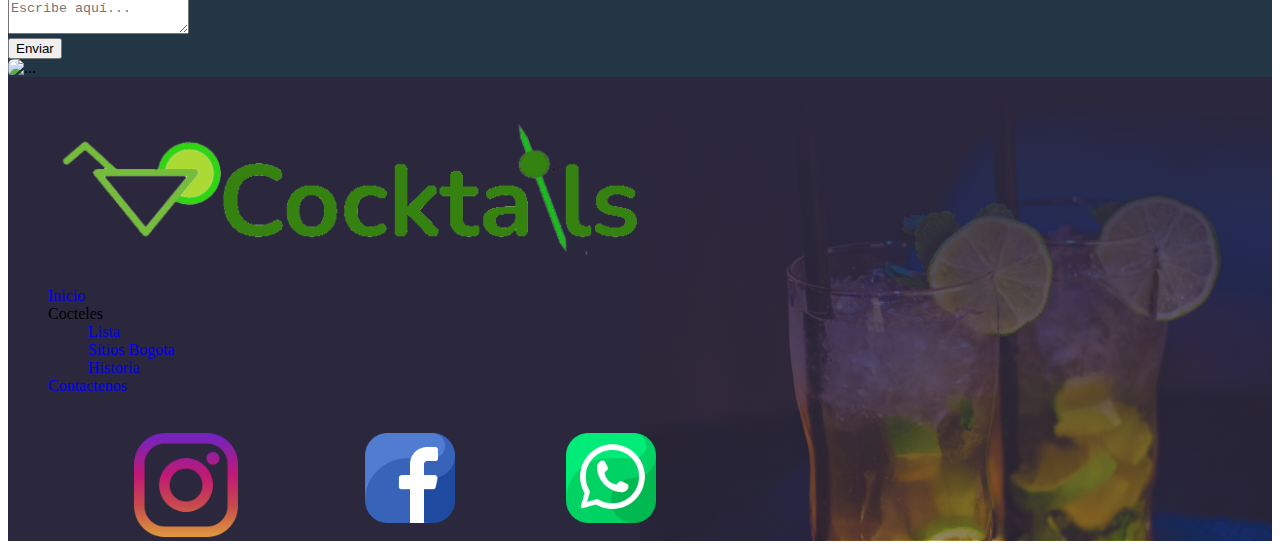
==== commit 7dd4e336: "Se modifica el resposive de la vista contactenos ya que se estaba desacomodando el header al pasar a" ====
--- a/Paginas/contactenos.html
+++ b/Paginas/contactenos.html
@@ -22,13 +22,13 @@
         border-radius: 0px 0px 20px 20px;">
             <div class="container-fluid">
                 <!-- <a class="navbar-brand" href="#">fdfsd</a> -->
-                <img class="imgLogo col-sm-3" src="../img/Logo-12.svg" alt="Logo">
+                <img class="imgLogo col-md-4 col-sm-3 col-xs-1 img-fluid" src="../img/Logo-12.svg" alt="Logo">
                 <button class="navbar-toggler" type="button" data-bs-toggle="collapse"
                     data-bs-target="#navbarSupportedContent" aria-controls="navbarSupportedContent"
                     aria-expanded="false" aria-label="Toggle navigation">
                     <span class="navbar-toggler-icon"></span>
                 </button>
-                <div class="collapse navbar-collapse" id="navbarSupportedContent">
+                <div class="collapse navbar-collapse bannerContactenos" id="navbarSupportedContent">
                     <ul class="navbar-nav me-auto mb-2 mb-lg-0">
                         <li class="nav-item">
                             <a class="nav-link  text-white" href="../index.html">Inicio</a>
@@ -61,52 +61,55 @@
                 </div>
             </div>
         </nav>
-        <div id="carouselExampleDark" class="carousel carousel-dark slide">
-            <div class="carousel-indicators">
-                <button type="button" data-bs-target="#carouselExampleDark" data-bs-slide-to="0" class="active"
-                    aria-current="true" aria-label="Slide 1"></button>
-                <button type="button" data-bs-target="#carouselExampleDark" data-bs-slide-to="1"
-                    aria-label="Slide 2"></button>
-                <button type="button" data-bs-target="#carouselExampleDark" data-bs-slide-to="2"
-                    aria-label="Slide 3"></button>
-            </div>
-            <div class="carousel-inner">
-                <div class="carousel-item active" data-bs-interval="10000">
-                    <img src="../img/atencion-cliente.jpg" class="d-block w-100" alt="..." style="opacity: 75%;">
-                    <div class="carousel-caption d-none d-md-block text-white">
-                        <h5>Contactanos</h5>
-                        <p>Habla con un asesor experto, puedes aparecer en la pagina y obtener mas visitas</p>
-                    </div>
-                </div>
-                <div class="carousel-item" data-bs-interval="2000">
-                    <img src="../img/contact.jpg" class="d-block w-100" alt="..." style="opacity: 75%;">
-                    <div class="carousel-caption d-none d-md-block text-white">
-                        <h5>Damos la las mejores recomendaciones en cocteles</h5>
-                        <p>PSomos nuevos en el mercado, contactanos y conoce mas sobre nosotros</p>
-                    </div>
-                </div>
-                <div class="carousel-item">
-                    <img src="../img/cocteles-banner-2.jpg" class="d-block w-100" alt="..." style="opacity: 75%;">
-                    <div class="carousel-caption d-none d-md-block text-white">
-                        <h5>Todo sobre Cocteles</h5>
-                        <p>Conoce como hacer los cocteles mas populares.</p>
-                    </div>
-                </div>
-            </div>
-            <button class="carousel-control-prev" type="button" data-bs-target="#carouselExampleDark"
-                data-bs-slide="prev">
-                <span class="carousel-control-prev-icon" aria-hidden="true"></span>
-                <span class="visually-hidden">Previous</span>
-            </button>
-            <button class="carousel-control-next" type="button" data-bs-target="#carouselExampleDark"
-                data-bs-slide="next">
-                <span class="carousel-control-next-icon" aria-hidden="true"></span>
-                <span class="visually-hidden">Next</span>
-            </button>
-        </div>
+
     </header>
 
     <main>
+        <section class="mt-3">
+            <div id="carouselExampleDark" class="carousel carousel-dark slide ">
+                <div class="carousel-indicators">
+                    <button type="button" data-bs-target="#carouselExampleDark" data-bs-slide-to="0" class="active"
+                        aria-current="true" aria-label="Slide 1"></button>
+                    <button type="button" data-bs-target="#carouselExampleDark" data-bs-slide-to="1"
+                        aria-label="Slide 2"></button>
+                    <button type="button" data-bs-target="#carouselExampleDark" data-bs-slide-to="2"
+                        aria-label="Slide 3"></button>
+                </div>
+                <div class="carousel-inner">
+                    <div class="carousel-item active" data-bs-interval="10000">
+                        <img src="../img/atencion-cliente.jpg" class="d-block w-100" alt="..." style="opacity: 75%;">
+                        <div class="carousel-caption d-none d-md-block text-white">
+                            <h5>Contactanos</h5>
+                            <p>Habla con un asesor experto, puedes aparecer en la pagina y obtener mas visitas</p>
+                        </div>
+                    </div>
+                    <div class="carousel-item" data-bs-interval="2000">
+                        <img src="../img/contact.jpg" class="d-block w-100" alt="..." style="opacity: 75%;">
+                        <div class="carousel-caption d-none d-md-block text-white">
+                            <h5>Damos la las mejores recomendaciones en cocteles</h5>
+                            <p>PSomos nuevos en el mercado, contactanos y conoce mas sobre nosotros</p>
+                        </div>
+                    </div>
+                    <div class="carousel-item">
+                        <img src="../img/cocteles-banner-2.jpg" class="d-block w-100" alt="..." style="opacity: 75%;">
+                        <div class="carousel-caption d-none d-md-block text-white">
+                            <h5>Todo sobre Cocteles</h5>
+                            <p>Conoce como hacer los cocteles mas populares.</p>
+                        </div>
+                    </div>
+                </div>
+                <button class="carousel-control-prev" type="button" data-bs-target="#carouselExampleDark"
+                    data-bs-slide="prev">
+                    <span class="carousel-control-prev-icon" aria-hidden="true"></span>
+                    <span class="visually-hidden">Previous</span>
+                </button>
+                <button class="carousel-control-next" type="button" data-bs-target="#carouselExampleDark"
+                    data-bs-slide="next">
+                    <span class="carousel-control-next-icon" aria-hidden="true"></span>
+                    <span class="visually-hidden">Next</span>
+                </button>
+            </div>
+        </section>
         <section class="formulario m-5">
             <div class="card mb-3 text-white" style="background-color: #233646;">
                 <div class=" row g-0">
@@ -161,7 +164,7 @@
         </section>
     </main>
 
-    <footer class="bg-image" style="background-image: url('../img/imagen-footer-1.jpg');
+    <footer class="bg-image" style="background-image: linear-gradient(#2b273d, #2b273d83),  url('../img/imagen-footer-1.jpg');
     background-size: 50%;
     background-position: right;
     background-repeat: no-repeat;
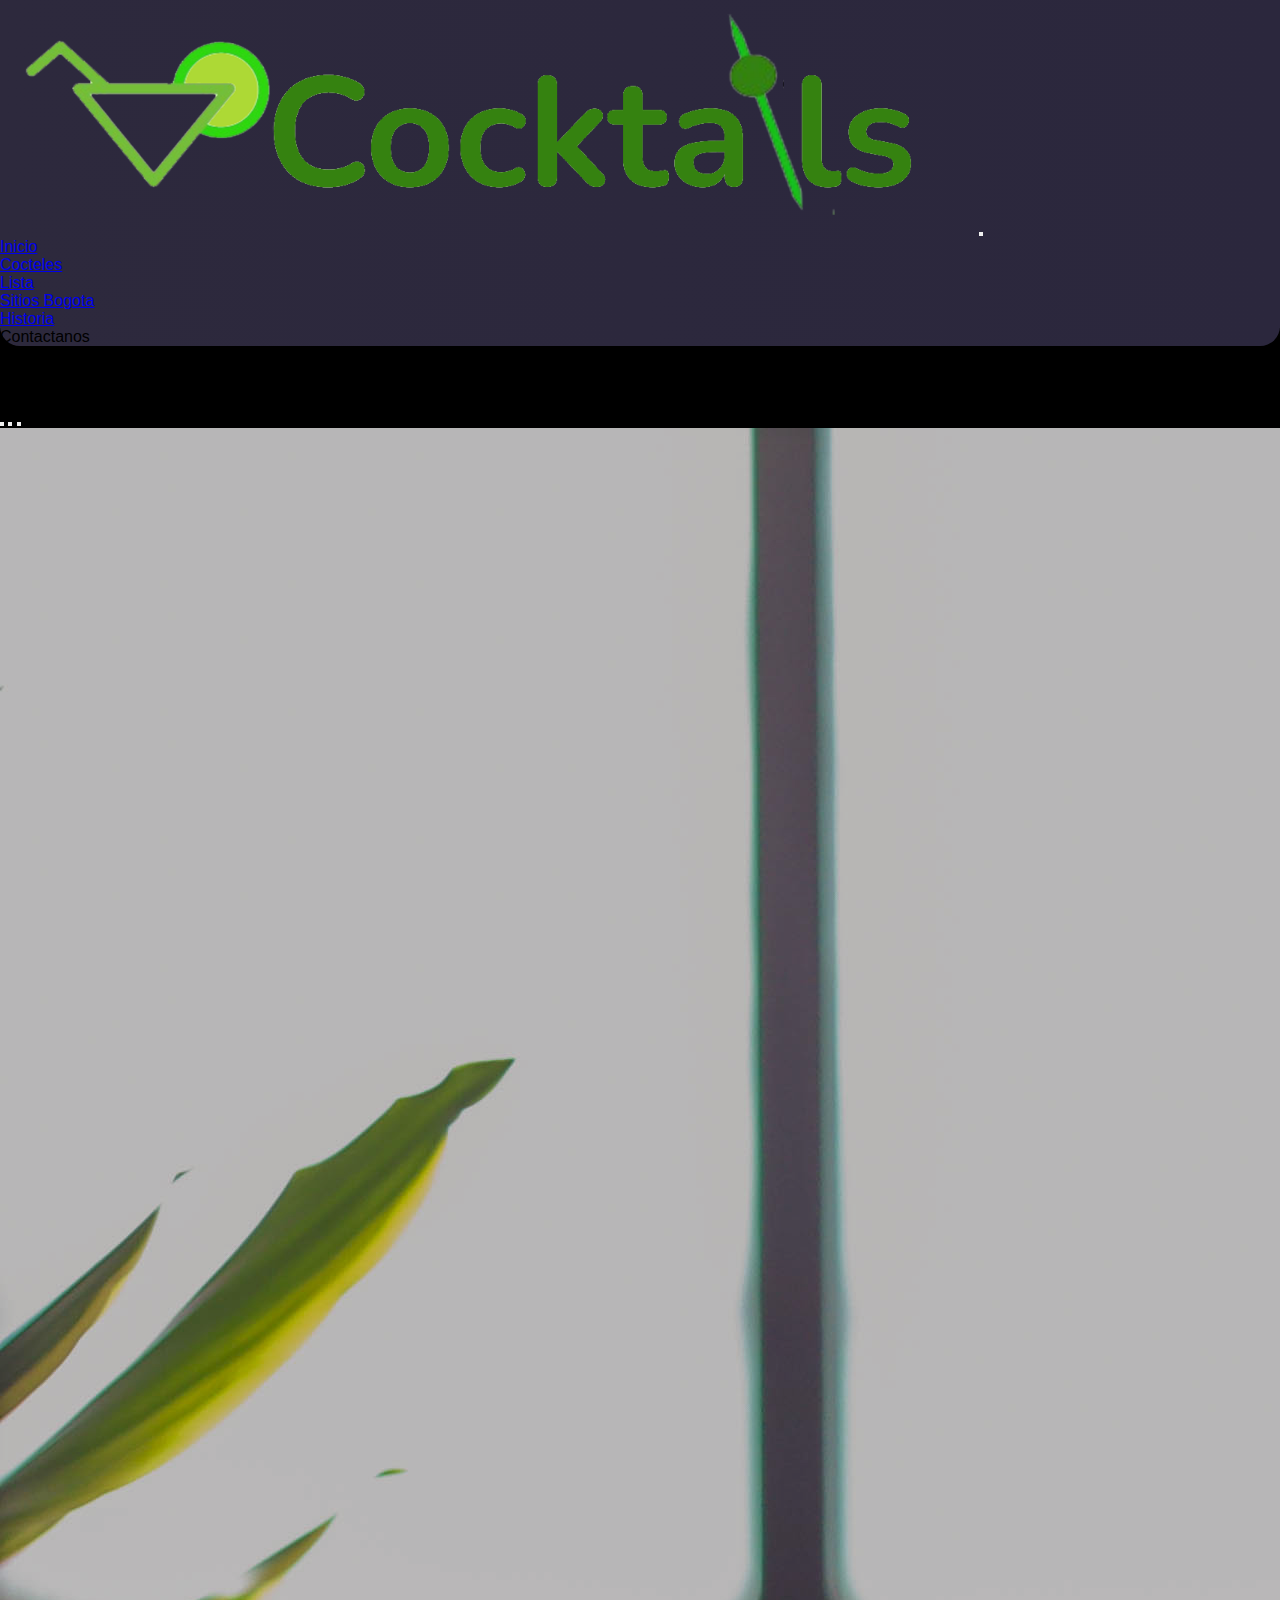
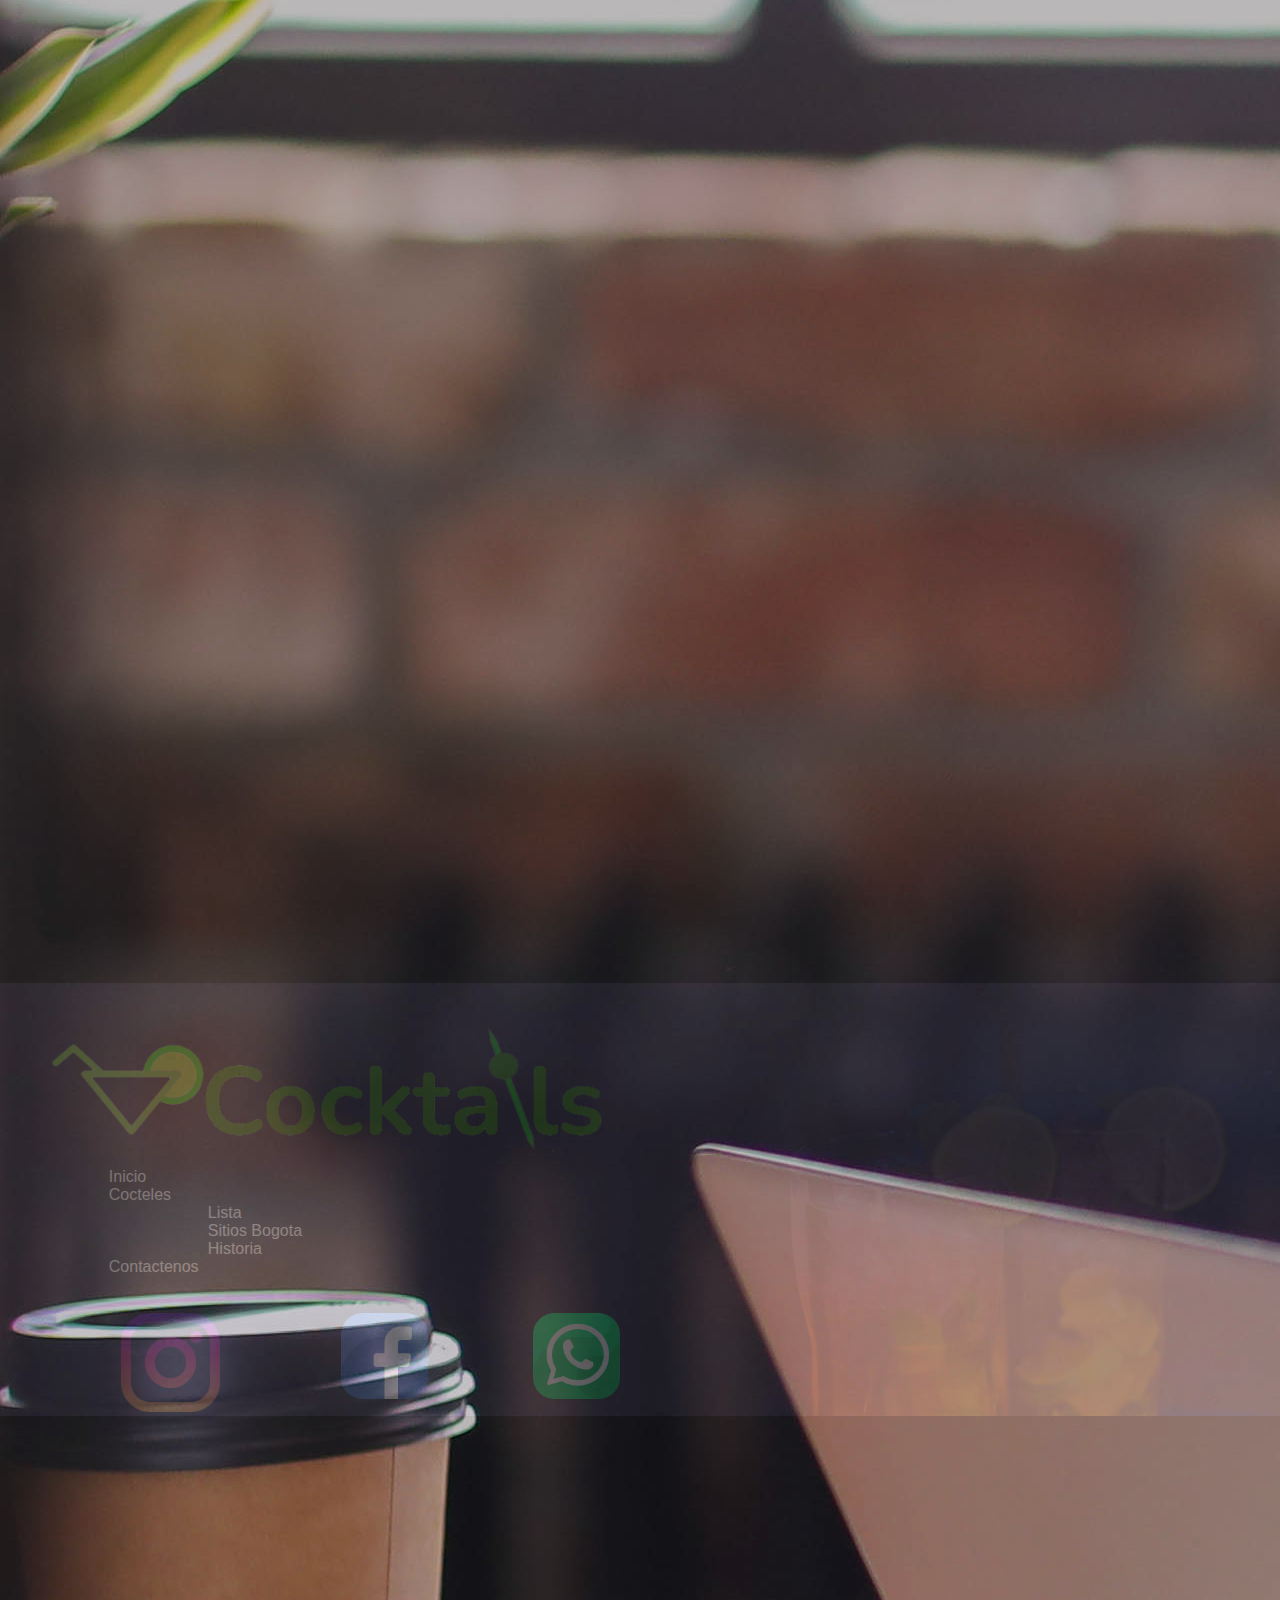
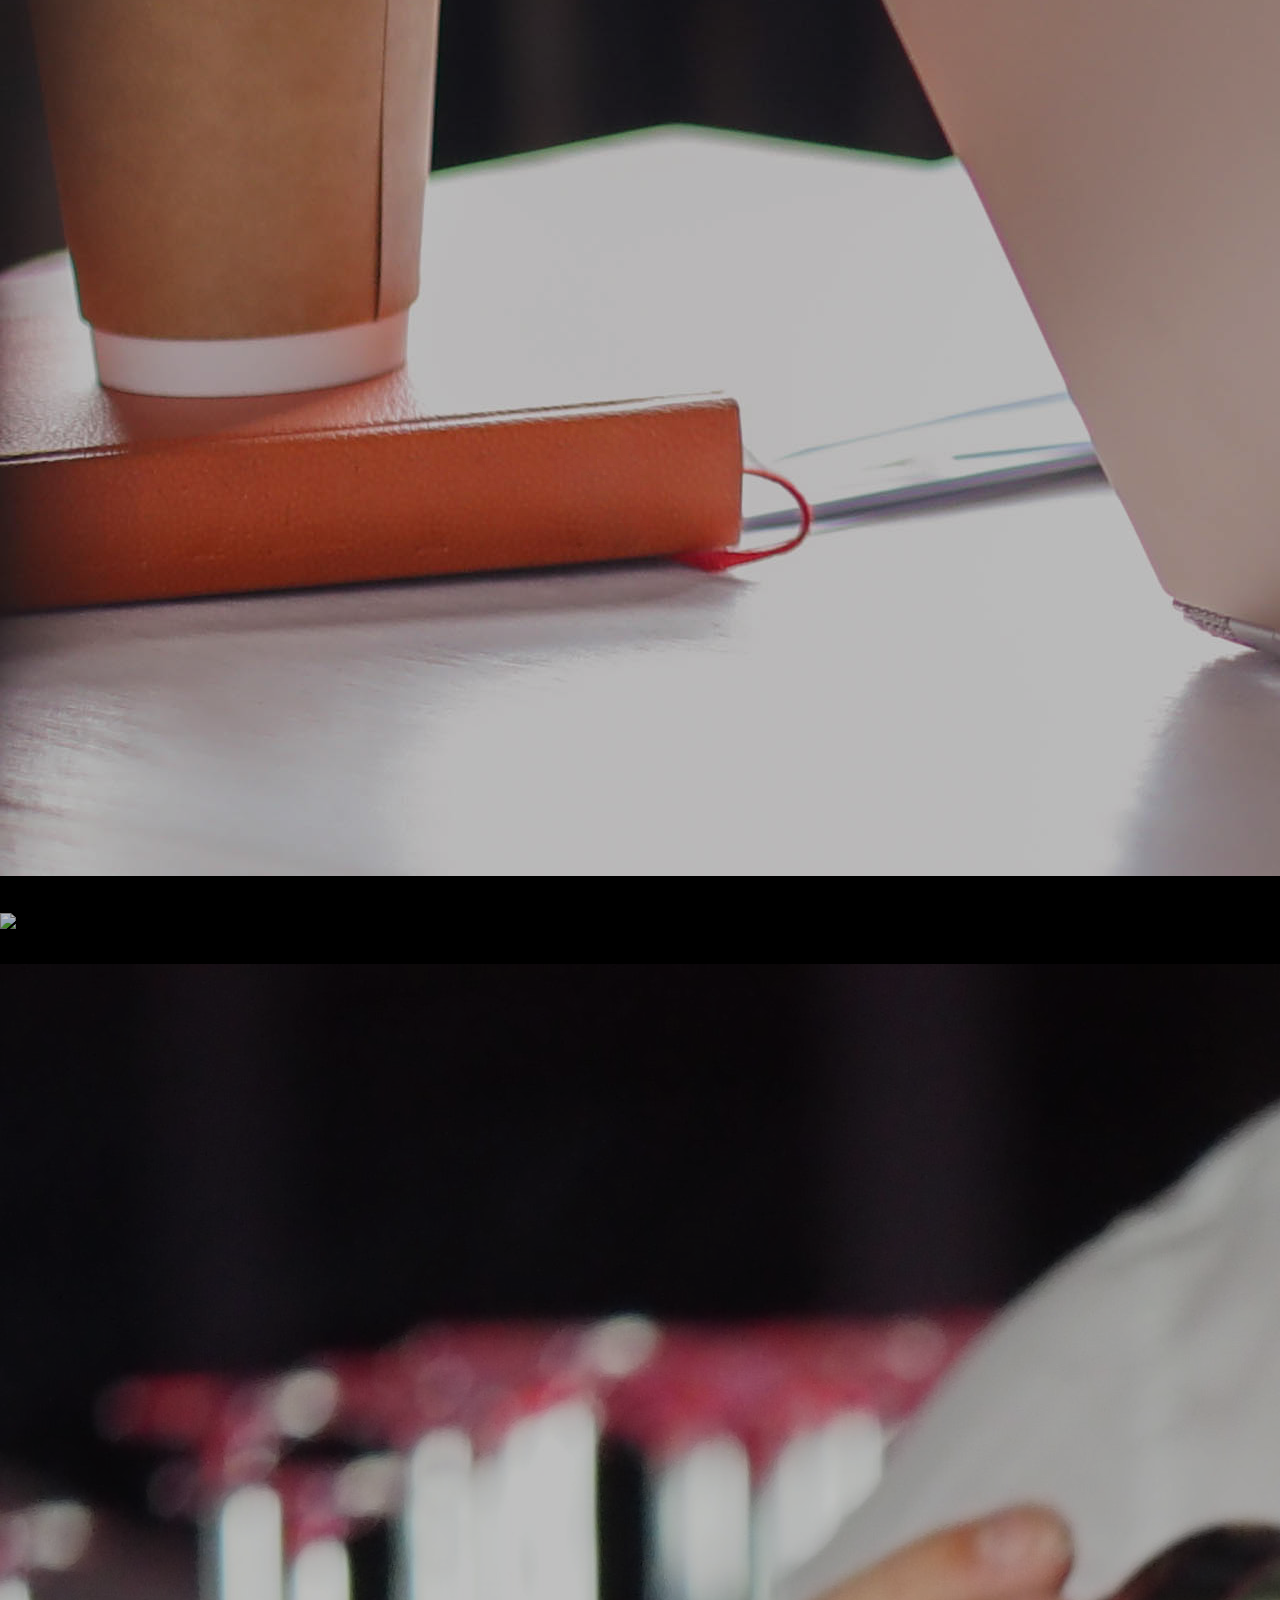
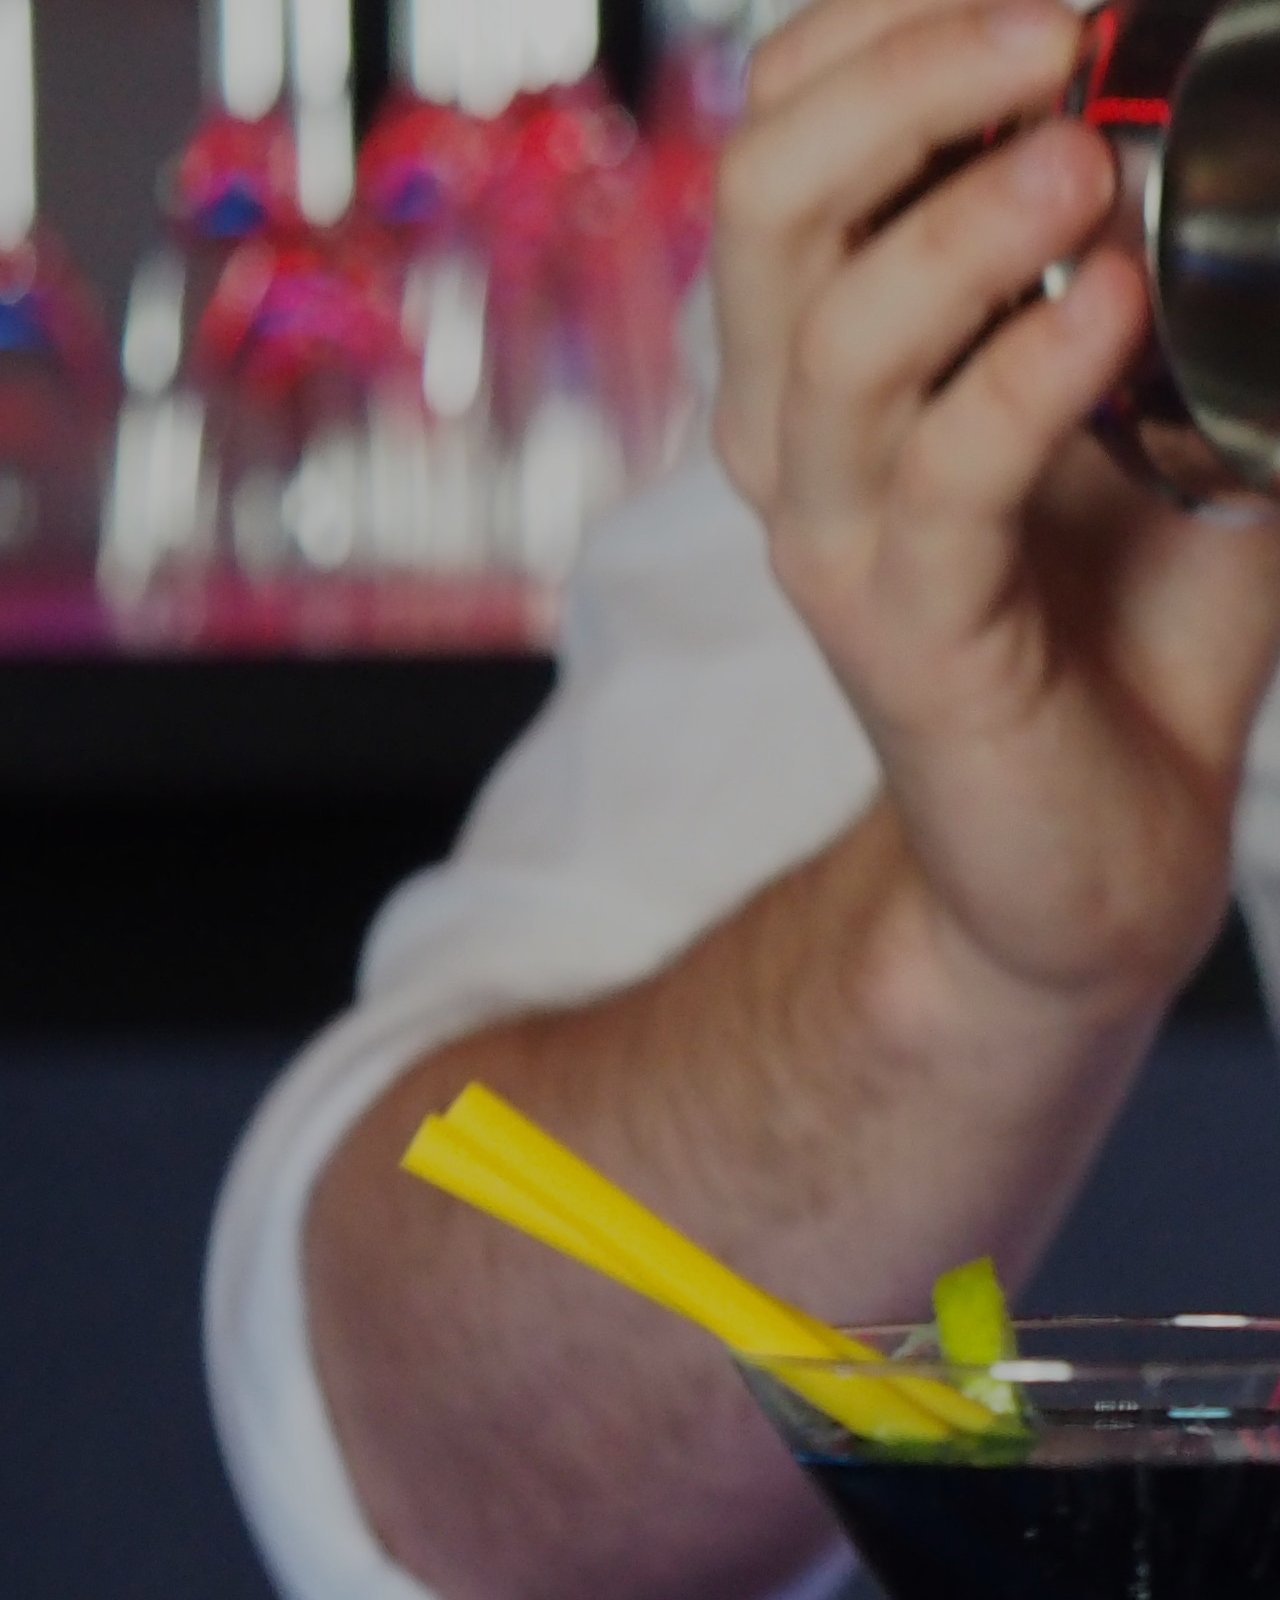
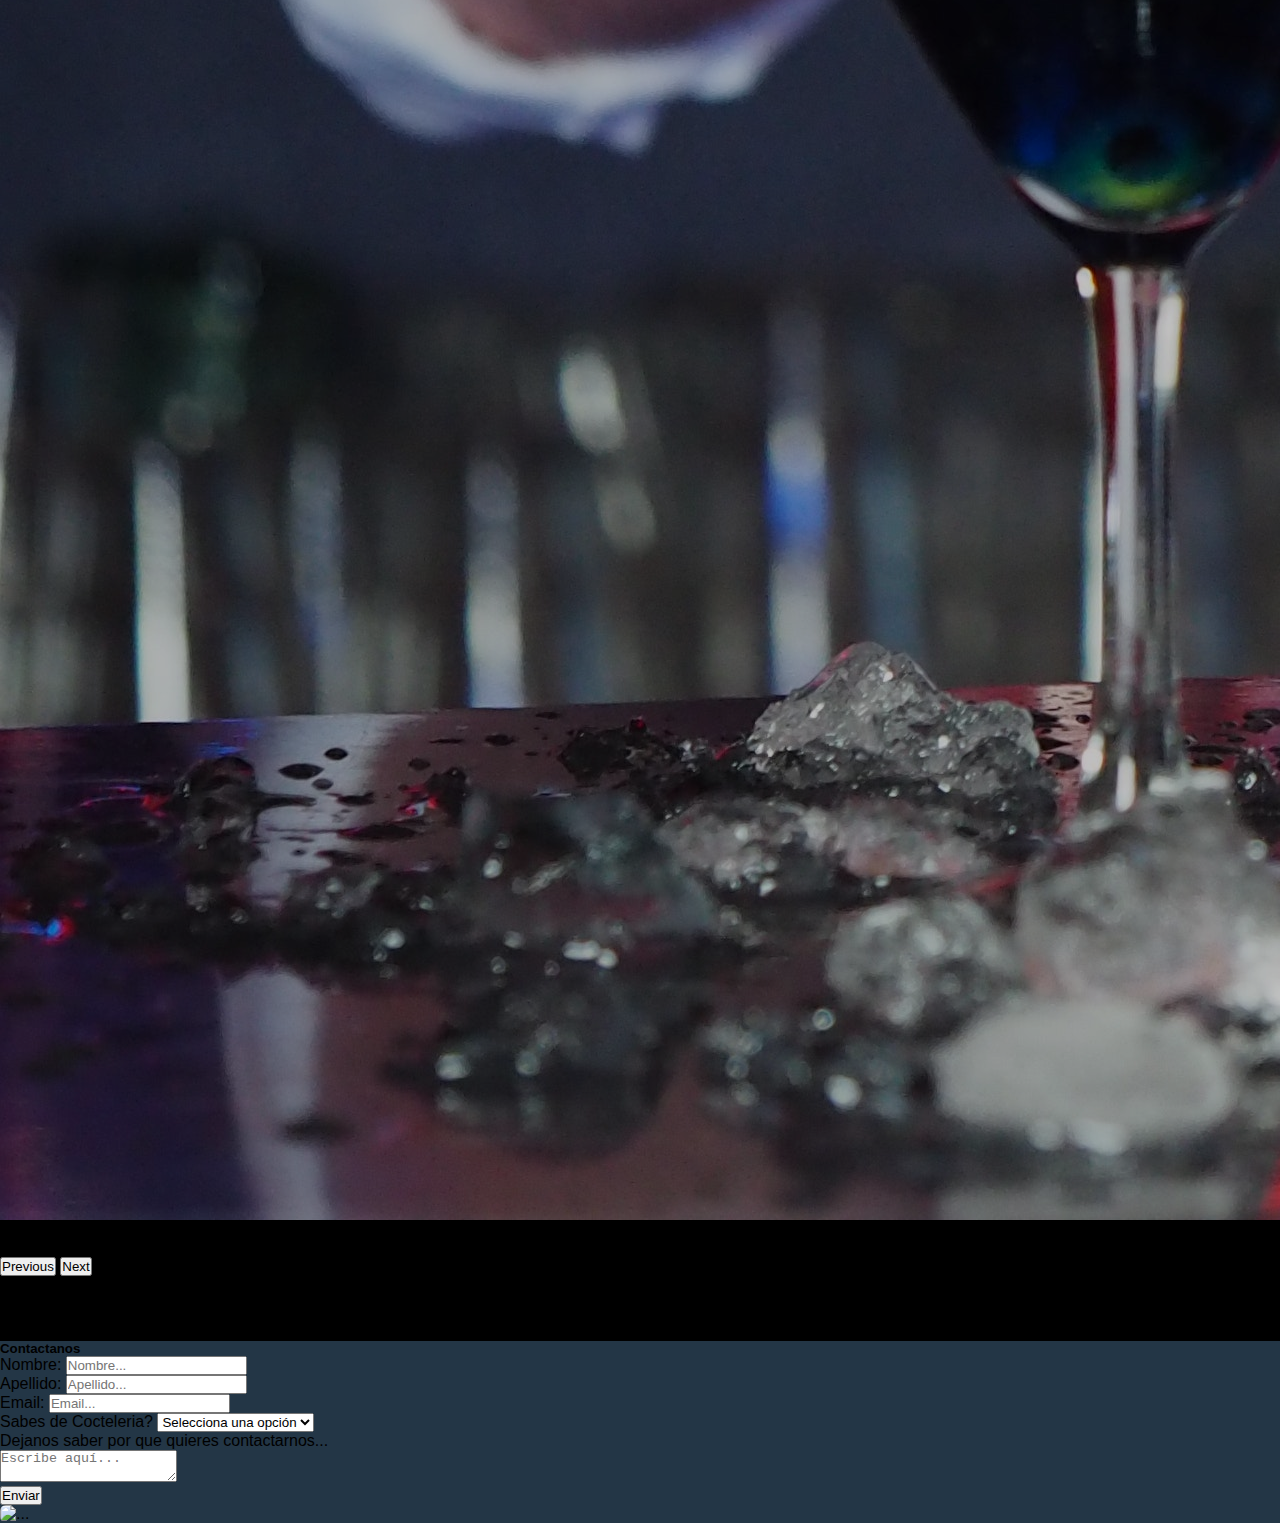
==== commit 898e7c5e: "Se adaptan a vista mobile y desktop las vistas de inicio y contactenos" ====
--- a/Paginas/contactenos.html
+++ b/Paginas/contactenos.html
@@ -6,7 +6,7 @@
     <meta http-equiv="X-UA-Compatible" content="IE=edge">
     <meta name="viewport" content="width=device-width, initial-scale=1.0">
     <title>Document</title>
-
+    <link rel="stylesheet" href="../CSS/style.css">
     <link href="https://cdn.jsdelivr.net/npm/bootstrap@5.3.0-alpha1/dist/css/bootstrap.min.css" rel="stylesheet"
         integrity="sha384-GLhlTQ8iRABdZLl6O3oVMWSktQOp6b7In1Zl3/Jr59b6EGGoI1aFkw7cmDA6j6gD" crossorigin="anonymous">
     <script src="https://cdn.jsdelivr.net/npm/bootstrap@5.3.0-alpha1/dist/js/bootstrap.bundle.min.js"
@@ -15,20 +15,20 @@
 </head>
 
 <body class="bg-black">
-    <header>
+    <header class="container-header">
         <nav class="navbar navbar-expand-lg bg-dark fixed-top" style="    background: #1F1C2C;  
         background: -webkit-linear-gradient(to right, #2b273d, #2b273d);  
         background: linear-gradient(to right, #2d293d, #2b273d); 
         border-radius: 0px 0px 20px 20px;">
             <div class="container-fluid">
                 <!-- <a class="navbar-brand" href="#">fdfsd</a> -->
-                <img class="imgLogo col-md-4 col-sm-3 col-xs-1 img-fluid" src="../img/Logo-12.svg" alt="Logo">
+                <img class=" col-md-4 col-sm-3 col-xs-1 img-fluid" src="../img/Logo-12.svg" alt="Logo">
                 <button class="navbar-toggler" type="button" data-bs-toggle="collapse"
                     data-bs-target="#navbarSupportedContent" aria-controls="navbarSupportedContent"
                     aria-expanded="false" aria-label="Toggle navigation">
                     <span class="navbar-toggler-icon"></span>
                 </button>
-                <div class="collapse navbar-collapse bannerContactenos" id="navbarSupportedContent">
+                <div class="collapse navbar-collapse " id="navbarSupportedContent">
                     <ul class="navbar-nav me-auto mb-2 mb-lg-0">
                         <li class="nav-item">
                             <a class="nav-link  text-white" href="../index.html">Inicio</a>
@@ -64,9 +64,11 @@
 
     </header>
 
-    <main>
-        <section class="mt-3">
-            <div id="carouselExampleDark" class="carousel carousel-dark slide ">
+    <main class="container-main">
+        <section class="  ">
+            <!--style="margin-top: 10%;"-->
+
+            <div id="carouselExampleDark" class="carousel carousel-dark slide">
                 <div class="carousel-indicators">
                     <button type="button" data-bs-target="#carouselExampleDark" data-bs-slide-to="0" class="active"
                         aria-current="true" aria-label="Slide 1"></button>
@@ -164,7 +166,7 @@
         </section>
     </main>
 
-    <footer class="bg-image" style="background-image: linear-gradient(#2b273d, #2b273d83),  url('../img/imagen-footer-1.jpg');
+    <footer class="bg-image " style="background-image: linear-gradient(#2b273d, #2b273d83),  url('../img/imagen-footer-1.jpg');
     background-size: 50%;
     background-position: right;
     background-repeat: no-repeat;
--- a/CSS/style.css
+++ b/CSS/style.css
@@ -0,0 +1,877 @@
+*{
+    margin: 0;
+    padding: 0;
+    box-sizing: border-box;
+} 
+
+@import url('https://fonts.googleapis.com/css2?family=Nunito:wght@300;400;500;600;700&display=swap');
+
+::-webkit-scrollbar {
+    display: none;
+}
+
+body{
+    font-family: 'Nunito', sans-serif;
+    background-color: rgb(0, 0, 0) ;  
+}
+
+header{
+    display: flex;
+    flex-flow: column;
+    width: 100%;
+    height: 100vh;
+}
+
+.barraNav{
+    width: 100%;
+    height: 90px;
+    background: #1F1C2C;  
+    background: -webkit-linear-gradient(to right, #2b273d, #2b273d);  
+    background: linear-gradient(to right, #2d293d, #2b273d); 
+    display: flex;
+    flex-flow: row;
+    position: fixed;
+    border-radius: 0px 0px 20px 20px;
+    align-self: center;
+    z-index: 5;
+}
+
+.imgLogo{
+    width: 70%;
+    height: 75%;
+}
+
+.logo{
+    width: 100%;
+    height: 100%;
+    text-align: left;
+    margin-top: 5px;
+}
+
+
+.navBar{
+    width: 100%;
+    height: 100%;
+    position: relative;
+    justify-content: space-between;
+    align-content: center;
+}
+
+.menu{
+    display: flex;
+    list-style: none;
+    flex-direction: row;
+    justify-content: space-evenly;
+    margin-top: 30px;    
+}
+
+.subLista{
+    background-color: #2d293d; 
+    list-style: none;
+    margin: 5px;
+    padding: 5px;
+    text-align: left;
+}
+
+.lista{
+    text-decoration: none;
+    color: rgb(255, 255, 255);
+}
+
+.lista:hover{
+    text-decoration: underline;
+}
+
+.contenedorSubLista{
+    color: rgba(253, 0, 0, 0); 
+    background-color: rgba(36, 4, 150, 0);
+    margin-top: -19px;
+    list-style: none;
+    justify-content: center;
+    align-items: center;
+    width: 100%;
+    height: 115%;
+    padding-left: 5px;
+}   
+
+.contenedorSubLista:hover{
+    color: rgb(255, 255, 255); 
+    background-color: #2d293d; 
+} 
+
+.subLista{
+    color: rgba(0, 0, 0, 0); 
+    background-color: rgba(1, 133, 116, 0);
+    margin-top: 2px;
+    margin-bottom: 5px;
+    margin-left: -5px;
+    padding: 0px 10px 10px 10px ;
+    text-decoration: none;
+}
+
+.subLista:hover{
+    color: rgb(255, 255, 255);  
+    background-color: #2d293d; 
+    
+}
+
+.banner{
+    height: 100vh; 
+    position: relative;
+    display: inline-block;
+    text-align: center;
+    z-index: -1;
+    border-radius: 0px 0px 20px 20px;
+    background-image: url("../img/cocteles-banner-inicio.jpg"); 
+    background-size: cover;
+    filter: brightness(95%);
+}
+
+.contenedorTextoBanner{
+    position: absolute;
+    align-content: center;
+    position: relative;
+    top: 50%;
+    left: 50%;
+    transform: translate(-50%, -50%);
+}
+.textoBanner{
+    color: white;
+    align-items: center;
+    justify-content: center;
+    text-align: center;
+    position: relative;
+    top: 50%;
+    left: 50%;
+    transform: translate(-50%, -50%);
+    font-size: xx-large;
+    margin-right: 20%;
+}
+
+.imgBanner{
+    width: 100%;
+    border-radius: 0px 0px 20px 20px;
+    filter: brightness(50%);
+}
+
+.imagenBanner{
+    width: 100%;
+    align-self: center;
+}
+
+main{
+    width: 90%;
+    height: 315vh;
+    margin-top: 5%;
+    display: grid;
+    grid-template-columns: 1fr;
+    grid-template-rows: repeat(3,2fr);
+    grid-gap: 3%;
+    margin-left: 5%;
+    margin-right: 5%; 
+}
+
+.seccionInfo{
+    width: 100%;
+    height: 80vh;
+    grid-column: auto;
+    grid-row: 1;
+    border-radius: 20px;
+    z-index: -1;
+    display: grid;
+    grid-template-columns: repeat(10,1fr);
+    grid-template-rows: repeat(3,1fr);
+    position: relative;
+}
+
+.seccionInfo :nth-child(1){
+    width: 100%;
+    grid-row: 1 / 4;
+    grid-column: 1 / 11;
+    z-index: -2;
+    object-fit: cover;
+    border-radius: 20px;
+}
+
+.seccionInfo div img{
+    width: 100%;
+    height: 100%;
+    border-radius: 20px;
+    filter: brightness(70%);
+}
+
+.seccionInfo :nth-child(2){
+    grid-row: 2;
+    grid-column: 3 / 9;
+    width: 100%;
+}
+
+.seccionInfo :nth-child(3){
+    grid-row: 3;
+    grid-column: 4 / 8;
+}
+
+.seccionInfo2{
+    width: 100%;
+    height: 80vh;
+    background-color: rgba(0, 30, 128, 0);
+    display: grid;
+    grid-template-columns: repeat(4,0.5fr);
+    grid-template-rows: repeat(4,0.5fr);
+}
+
+.galeria{
+    width: 100%;
+    display: grid;
+    grid-template-columns: repeat(3,1fr);
+    grid-template-rows: repeat(2,1fr);
+    margin-top: 3%;
+}
+
+.textoSeccionInfo{
+    color: white;
+    align-items: center;
+    justify-content: center;
+    text-align: center;
+    position: relative;
+    top: 40%;
+    left: 50%;
+    transform: translate(-50%, -50%); 
+}
+
+.textoSeccion{
+    font-size: 40px; 
+    margin-right: 20%;
+}
+.contenedorBtnSeccionInfo{
+    color: white;
+    align-items: center;
+    justify-content: center;
+    text-align: center;
+    position: relative;
+    top: 40%;
+    left: 50%;
+    transform: translate(-50%, -50%);  
+}
+
+.contenidoInfo2{
+    grid-row: 1 / 5;
+    grid-column: 1 / 4;
+    z-index: -1;
+    display: flex;
+    flex-flow: column;
+}
+
+.imgSeccionInfo2{
+    grid-row: 1 / 5;
+    grid-column: 1 / 4;
+    width: 100%;
+    z-index: -2;
+    height: 100%;
+    filter: brightness(65%);
+}
+.imgSeccInfo2{
+    width: 100%;
+    height: 100%;
+    object-fit: cover;
+    border-radius: 20px;
+}
+.textoInfo2{
+    color: white;
+    margin-right: 40%;
+    text-align: center;
+    position: relative;
+    top: 27%;
+    font-size: xx-large;
+}
+
+.botonInfo2{
+    margin-right: 40%;
+    text-align: center;
+    position: relative;
+    top: 30%;
+    font-size: xx-large;
+}
+
+.imagenInfo2{
+    grid-row: 1 / 5;
+    grid-column: 3 / 5;
+    width: 100%;
+    height: 100%;
+    border-radius: 20px;
+}
+
+.imgInfo2{
+    width: 100%;
+    height: 100%;
+    object-fit: cover;
+    border-radius: 20px;
+}
+
+.galeria  div:hover{
+    filter: brightness(50%);
+    cursor: pointer;
+    transform: scale(1.1);
+    transition: transform .75s;
+    
+}
+
+.imagen1Galeria{
+    grid-column: 1;
+    grid-row: 1;
+}
+
+.img1{
+    width: 100%;
+    height: 100%;
+    object-fit: cover;
+    border-radius: 20px 0px 0px 0px;
+}
+
+.imagen2Galeria{
+    grid-column: 1;
+    grid-row: 2;
+    height: 90%;
+    border-radius: 0px 0px 0px 20px;
+    
+}
+
+.img2{
+    width: 100%;
+    height: 100%;
+    object-fit: cover;
+    border-radius: 0px 0px 0px 20px;
+}
+
+.imagen3Galeria{
+    grid-column: 2;
+    grid-row: 1;
+}
+
+.img3{
+    width: 100%;
+    height: 100%;
+    object-fit: cover;
+}
+
+.imagen4Galeria{
+    grid-column: 2;
+    grid-row: 2;
+    height: 90%;
+}
+
+.img4{
+    width: 100%;
+    height: 100%;
+    object-fit: cover;
+}
+
+.imagen5Galeria{
+    grid-column: 3;
+    grid-row: 1 / 3;
+    border-radius: 0px 20px 20px 0px;
+    height: 95%;
+}
+
+.bordesRedondos{
+    border-radius: 20px;
+    padding: 10px 30px 10px 30px;
+    
+}
+.btnTransparenciaOscuro{
+    background-color: rgba(0, 0, 0, 0.603);
+    color: white;
+    border: none;
+    
+}
+.video{
+    width: 100%;
+    height: 100%;
+    object-fit: cover;
+    border-radius: 0px 20px 20px 0px;
+}
+
+footer{
+    width: 100%;
+    background-color: #2b273d;
+    height: 100%;
+    display: flex;
+    flex-flow: row;
+    margin-top: 13px;
+}
+
+.contenedorMenuFooter{
+    width: 40%;
+    margin-left: 3%;
+    display: flex;
+    flex-flow: column;
+}
+
+
+
+.imgLogoFooter{
+    width: 50%;
+    margin-top: 3%;
+    margin-left: 3%;
+}
+
+.menuFooter{
+    display: flex;
+    flex-flow: column;
+}
+.contentedorListaFooter{
+    margin-left: 9%;
+    list-style: none;
+    
+}
+
+.listaFooter{
+    color: white;
+    text-decoration: none;
+} 
+
+.listaFooter:hover{
+    text-decoration: underline;
+}
+
+.contenedorSubListaFooter{
+    margin-left: 9%;
+    list-style: none;
+}
+
+.subListaFooter{
+    color: white;
+    text-decoration: none;
+}
+
+.subListaFooter:hover{
+    text-decoration: underline;
+}
+
+.listaRedes{
+    display: flex;
+    flex-flow: row;
+    margin-top: 3%;
+    margin-left: 10%;
+    width: 50%;
+    height: 100%;
+}
+
+.listaRedes div img:hover{
+    transform: scale(1.2);
+}
+.imagenFooter{
+    background-color: rgba(137, 43, 226, 0.253);
+    width: 60%;
+    object-fit: cover;
+    background-image: linear-gradient(#2b273d, #2b273d83),
+                    url("../img/imagen-footer-1.jpg");
+    background-size: cover;
+    background-position-x: right;
+    background-position-y: 45%;
+
+}
+
+.red{
+    width: 45%;
+}
+
+.container-main{
+    /* width: 100%;
+    height: 240vh; */
+    margin-left: 0%; 
+    margin-right: 0%;
+}
+
+
+@media  (max-width:360px){
+    header{
+        display: flex;
+        flex-flow: column;
+        height: 94vh;
+    }
+
+    .logo{
+        width: 100%;
+        height: 100%;
+    }
+
+    .imgLogo{
+        width: 100%;
+        height: 80%;
+    }
+
+    .barraNav{
+        display: flex;
+        flex-flow: column;
+        width: 100%;
+        height: 19%;
+    }
+
+    .menu{
+        margin-top: 0%;
+        margin-left: 8px;
+        justify-content: center;
+    }
+
+    .menu li:nth-child(2){
+        padding-left: 50px;
+        margin-left: 5px;
+    }
+
+    .banner{
+        background-size: cover;
+        background-position: center;
+        height: 100%;
+    }
+
+    .textoBanner{
+        top: 58%;
+        font-size: 24px;
+        margin-right: 0%;
+    }
+
+    body main{
+        grid-gap: 2%;
+        height: 365vh;
+    }
+    .seccionInfo{
+        height: 94%;
+
+    }
+
+    .textoSeccion{
+        font-size: 25px;
+    }
+    .contenedorBtnSeccionInfo{
+        top: 20%;
+    }
+
+    .seccionInfo2{
+        height: 100%;
+    }
+
+    .seccionInfo :nth-child(2) {
+        grid-row: 2;
+        grid-column: 2 / 10;
+        margin-right: 0px;
+    }
+
+    .seccionInfo :nth-child(3) {
+        grid-row: 3;
+        grid-column: 3 / 9;
+        margin-top: 8px;
+    }
+    .contenidoInfo2{
+        grid-column: 1 / 5;
+        grid-row: 1 / 5;
+        background-size: cover;
+        background-position: center;
+    }
+
+    .seccionInfo2 :nth-child(1){
+        grid-row: 1 / 5;
+        grid-column: 1 / 5  ;
+        width: 100%;
+    }
+
+    .seccionInfo2 :nth-child(2){
+        grid-row: 1 / 4;
+        grid-column: 1 / 5;
+        margin:auto;
+    }
+    .seccionInfo2 :nth-child(3){
+        grid-row: 4 / 8;
+        grid-column: 2 / 6;
+    }
+
+    .textoInfo2{
+        margin-right: 0%;
+        font-size: 25px;
+        position: top;
+    }
+
+    .botonInfo2{
+        margin-right: 0%;
+        top: 0px;
+    }
+
+    .galeria{
+        margin-top: 0%;
+    }
+
+    footer{
+        background-image: url('../img/imagen-footer-1.jpg');
+        background-size: cover;
+        height: 50%;
+        background-position: center;
+        filter: brightness(55%)
+    }
+    .contenedorMenuFooter{
+        grid-column: 1 / 3;
+        width: 100%;
+    }
+
+    .listaRedes{
+        margin-left: 26%;
+    }
+
+    .imagenFooter{
+        display: none;
+    }
+
+    .container-header{
+        width: 100%;
+        height: 100%;
+        margin-top: 20%;
+    }
+    
+    .container-main{
+        width: 100%;
+        height: 97vh;
+    }
+}
+
+
+@media  (max-width:560px){
+    header{
+        display: flex;
+        flex-flow: column;
+        height: 94vh;
+    }
+
+    .logo{
+        width: 100%;
+        height: 58%;
+        
+    }
+
+    .imgLogo{
+        width: 100%;
+        height: 80%;
+        margin-left: 1px;
+    }
+
+    .barraNav{
+        display: flex;
+        flex-flow: column;
+        width: 100%;
+        height: 25%;
+    }
+
+    .menu{
+        margin-top: 0%;
+        margin-left: 8px;
+        justify-content: center;
+    }
+
+    .menu li:nth-child(2){
+        padding-left: 50px;
+        margin-left: 5px;
+    }
+
+    .banner{
+        background-size: cover;
+        background-position: center;
+        height: 100%;
+    }
+
+    main{
+        grid-gap: 2%;
+        height: 480vh;
+    }
+    .seccionInfo{
+        height: 60vh;
+    }
+
+    .contenedorBtnSeccionInfo{
+        top: 25%;
+    }
+
+    .seccionInfo2{
+        height: 60vh;
+    }
+
+    .contenidoInfo2{
+        grid-column: 1 / 3;
+        grid-row: 1 / 5;
+        background-size: cover;
+        background-position: center;
+    }
+
+    .botonInfo2{
+        margin-right: 0%;
+    }
+
+    .galeria{
+        margin-top: 0%;
+        height: 80%;
+        display: grid;
+        grid-template-columns: repeat(4,1fr);
+        grid-template-rows: repeat(4,0.5fr);
+    }
+
+    .galeria :nth-child(1){
+        grid-column: 1 / 3;
+        grid-row: 1 / 2;
+        object-fit: cover;
+    }
+    
+    .img2{
+        border-radius: 0px 20px 0px 0px
+    }
+    .galeria :nth-child(2){
+        grid-column: 3 / 5;
+        grid-row: 1 / 2;
+        object-fit: cover;
+        height: 100%;
+    }
+
+    .galeria :nth-child(4){
+        grid-column: 3 / 5;
+        grid-row: 2 / 3;
+        object-fit: cover;
+        height: 100%;
+    }
+
+    .galeria :nth-child(3){
+        grid-column: 1 / 3;
+        grid-row: 2 / 3;
+        object-fit: cover;
+        height: 100%;
+    }
+
+    .galeria :nth-child(5){
+        grid-column: 1 / 5;
+        grid-row: 3 / 5;
+        width: 100%;
+        height: 90%;
+    }
+
+    .video{
+        width: 100%;
+        object-fit: cover;
+        border-radius: 0px 0px 20px 20px;
+    }
+
+    footer{
+        background-image: url('../img/imagen-footer-1.jpg');
+        background-size: cover;
+        height: 80%;
+        background-position: center;
+        filter: brightness(55%)
+    }
+    .contenedorMenuFooter{
+        grid-column: 1 / 3;
+        width: 100%;
+    }
+
+    .listaRedes{
+        margin-left: 26%;
+    }
+
+    .imagenFooter{
+        display: none;
+    }
+
+    .container-header{
+        width: 100%;
+        height: 100%;
+        margin-top: 20%;
+    }
+    
+    .container-main{
+        width: 100%;
+        height: 122vh;
+    }
+}
+
+@media  (max-width:768px){
+
+    .imgLogo{
+        margin-left: 0px;
+    }
+
+    .menu li:nth-child(2){
+        margin-left: 16px;
+    }
+
+    .textoSeccion{
+        font-size: 30px;
+    }
+
+    .seccionInfo2{
+        gap: 3%;
+        height: 90vh;
+        grid-template-columns: repeat(5,0.5fr);
+        grid-template-rows: repeat(7,0.5fr);
+    }
+    .contenidoInfo2{
+        grid-row: 1 / 4;
+        grid-column: 1 / 4;
+        background-size: cover;
+    }
+    
+    .textoInfo2{
+        margin-right: 0%;
+        top: 15%;
+        font-size: 23px;
+
+    }
+    .botonInfo2{
+        margin-right: 0%;
+        margin-top: 30px;
+        top: 0%;
+    } 
+    
+    .imagenInfo2{
+        grid-row: 4 / 8;
+        grid-column: 3 / 6;
+        background-position: center;
+    }
+
+    .container-header{
+        width: 100%;
+        height: 100%;
+        /* margin-top: 20%; */
+    }
+    
+    .container-main{
+        width: 100%;
+        height: 152vh;
+    }
+}
+
+@media  (max-width:1440px) {
+    main{
+        height: 360vh;
+    }
+    .container-header{
+        width: 100%;
+        height: 100%;
+        /* margin-top: 20%; */
+    }
+    
+    .container-main{
+        width: 100%;
+        height: 175vh;
+    }
+}
+
+@media  (max-width:2560px) {
+    main{
+        height: 360vh;
+    }
+    .container-header{
+        width: 100%;
+        height: 100%;
+        /* margin-top: 20%; */
+    }
+    
+    .container-main{
+        width: 100%;
+        height: 240vh;
+        margin-left: 0%; 
+        margin-right: 0%;
+    }
+}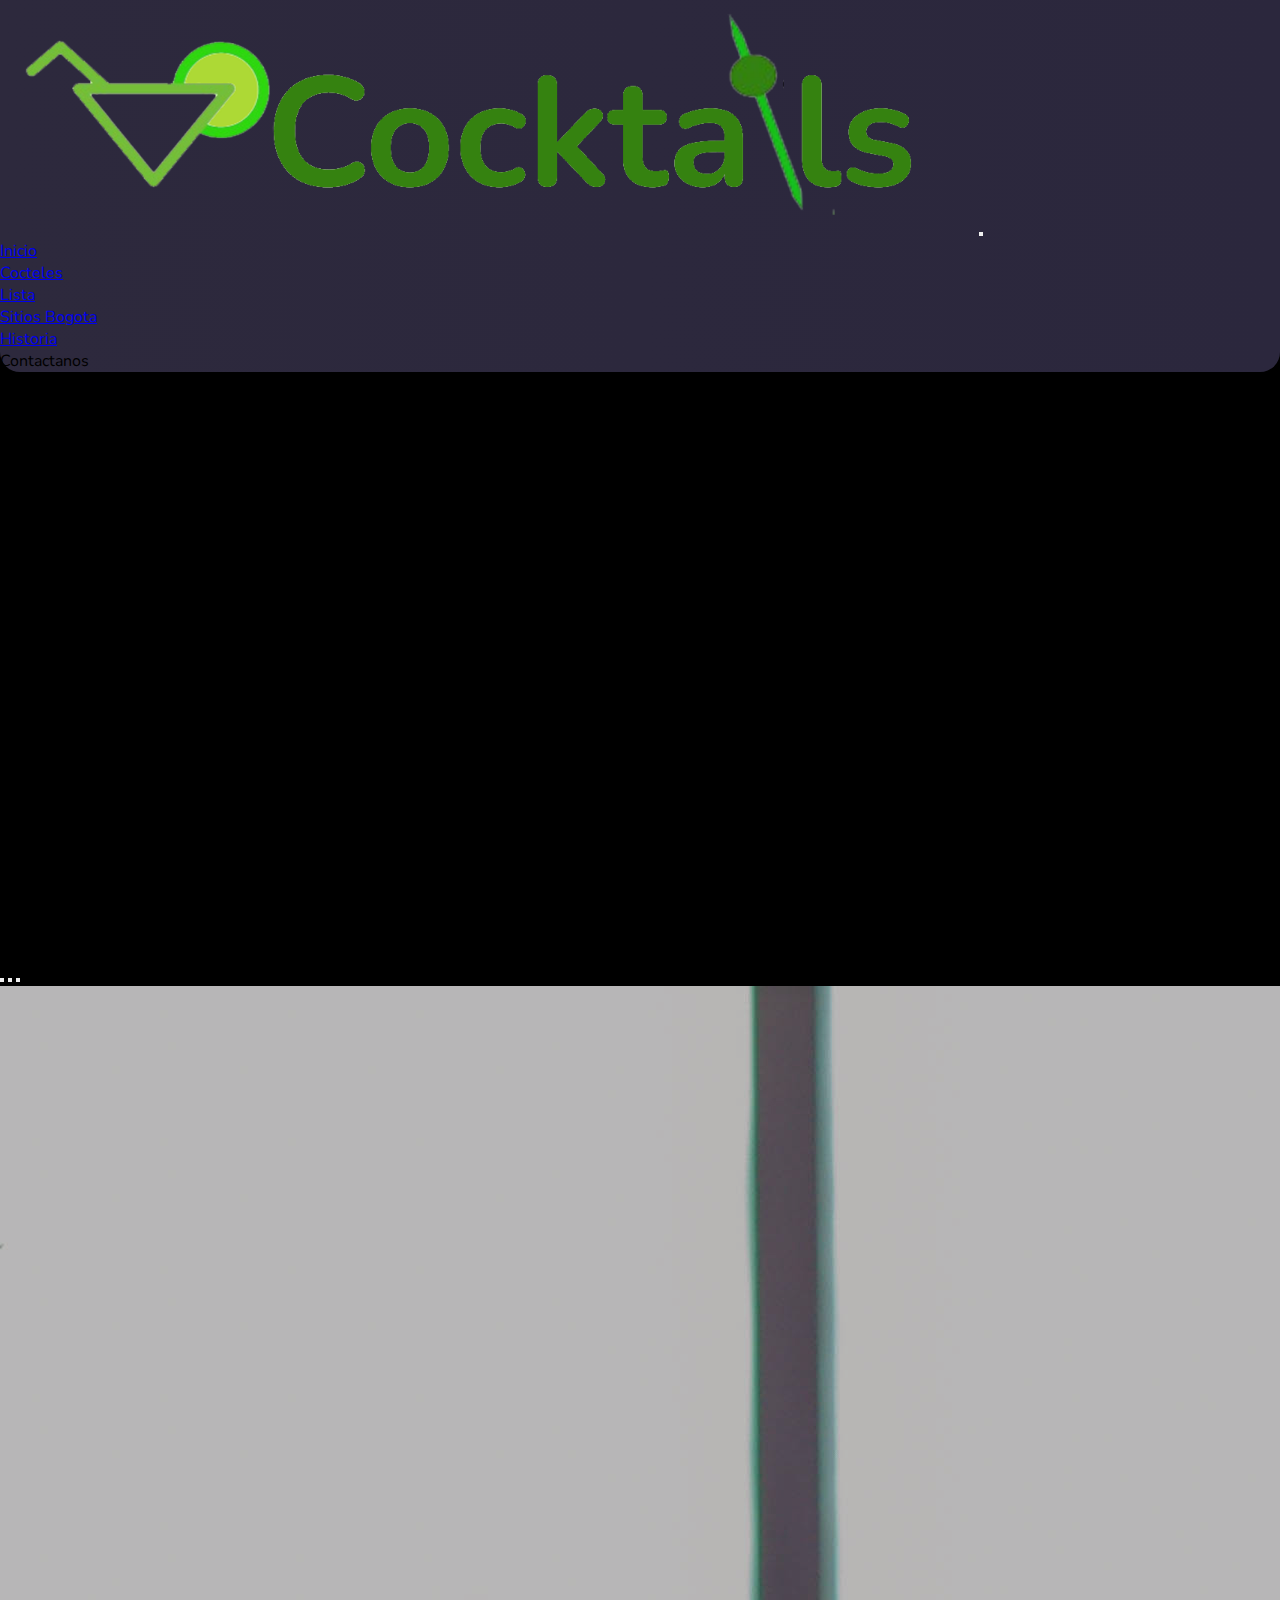
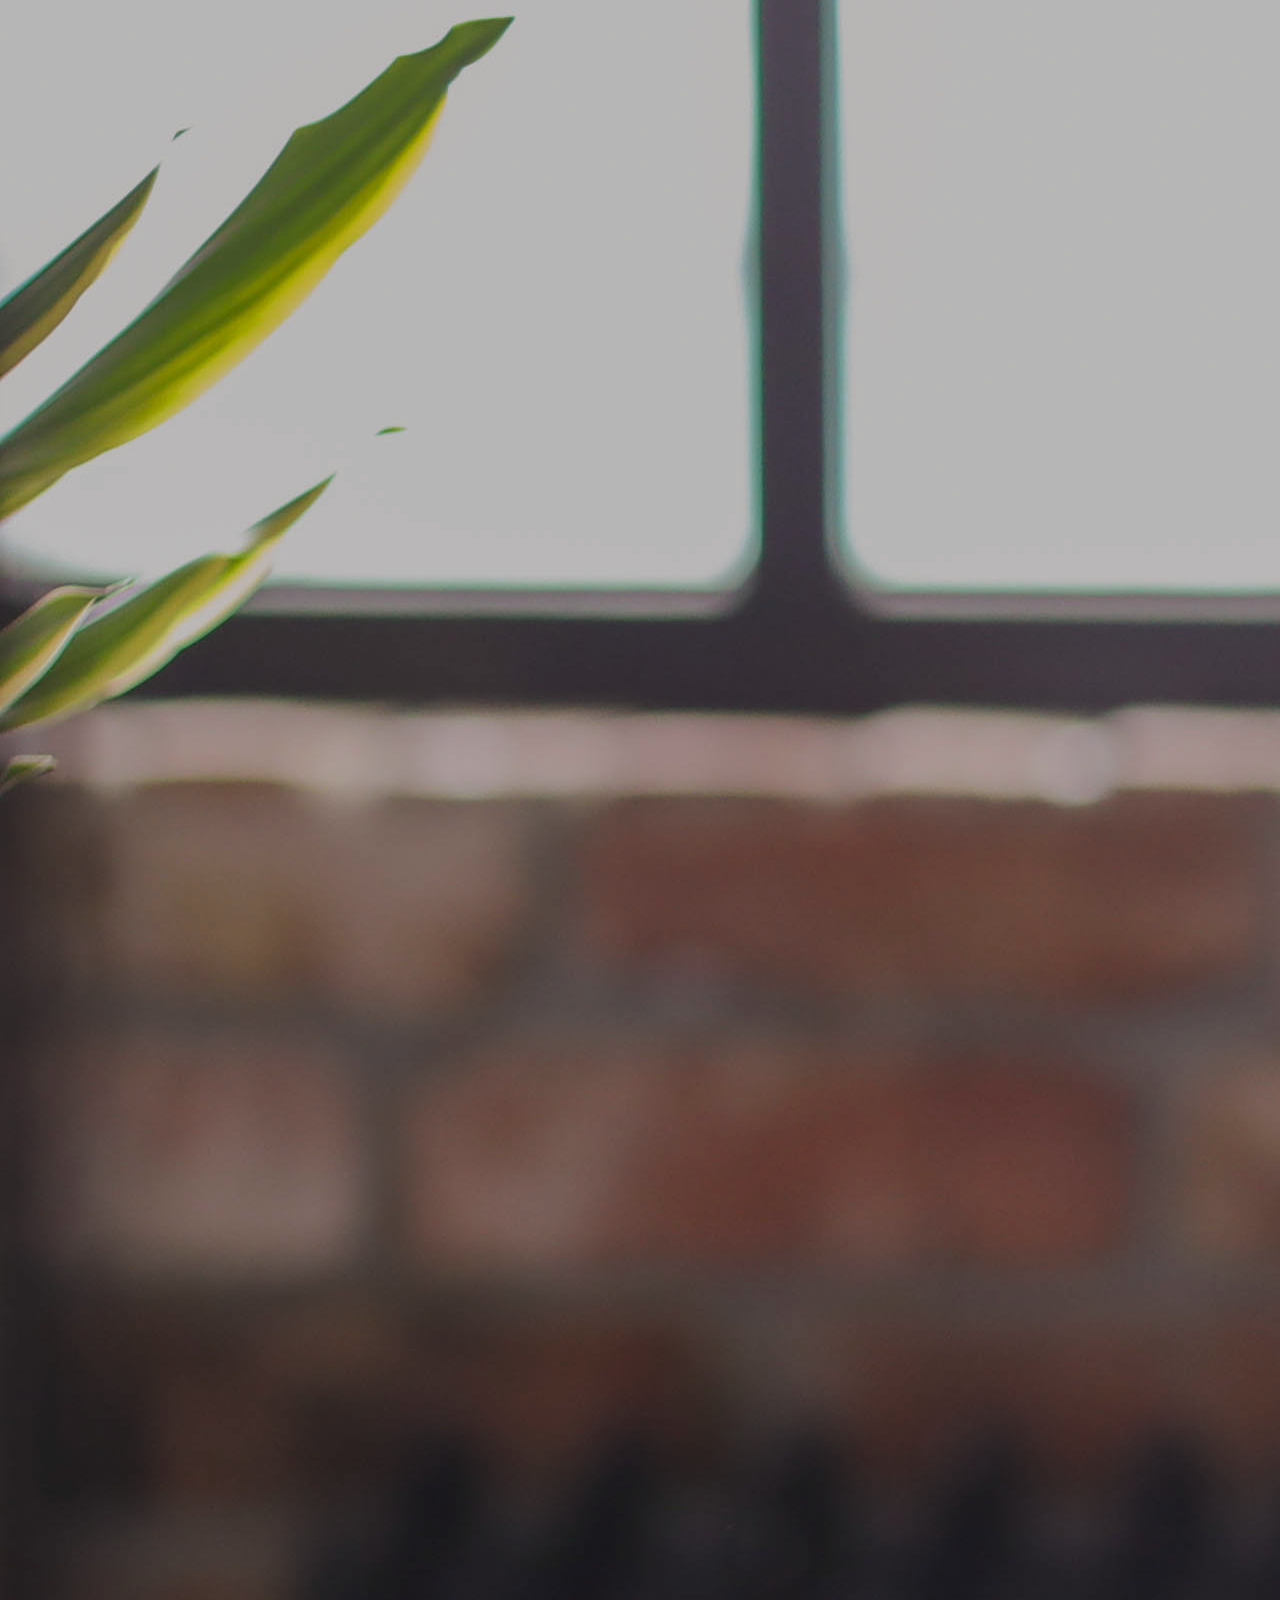
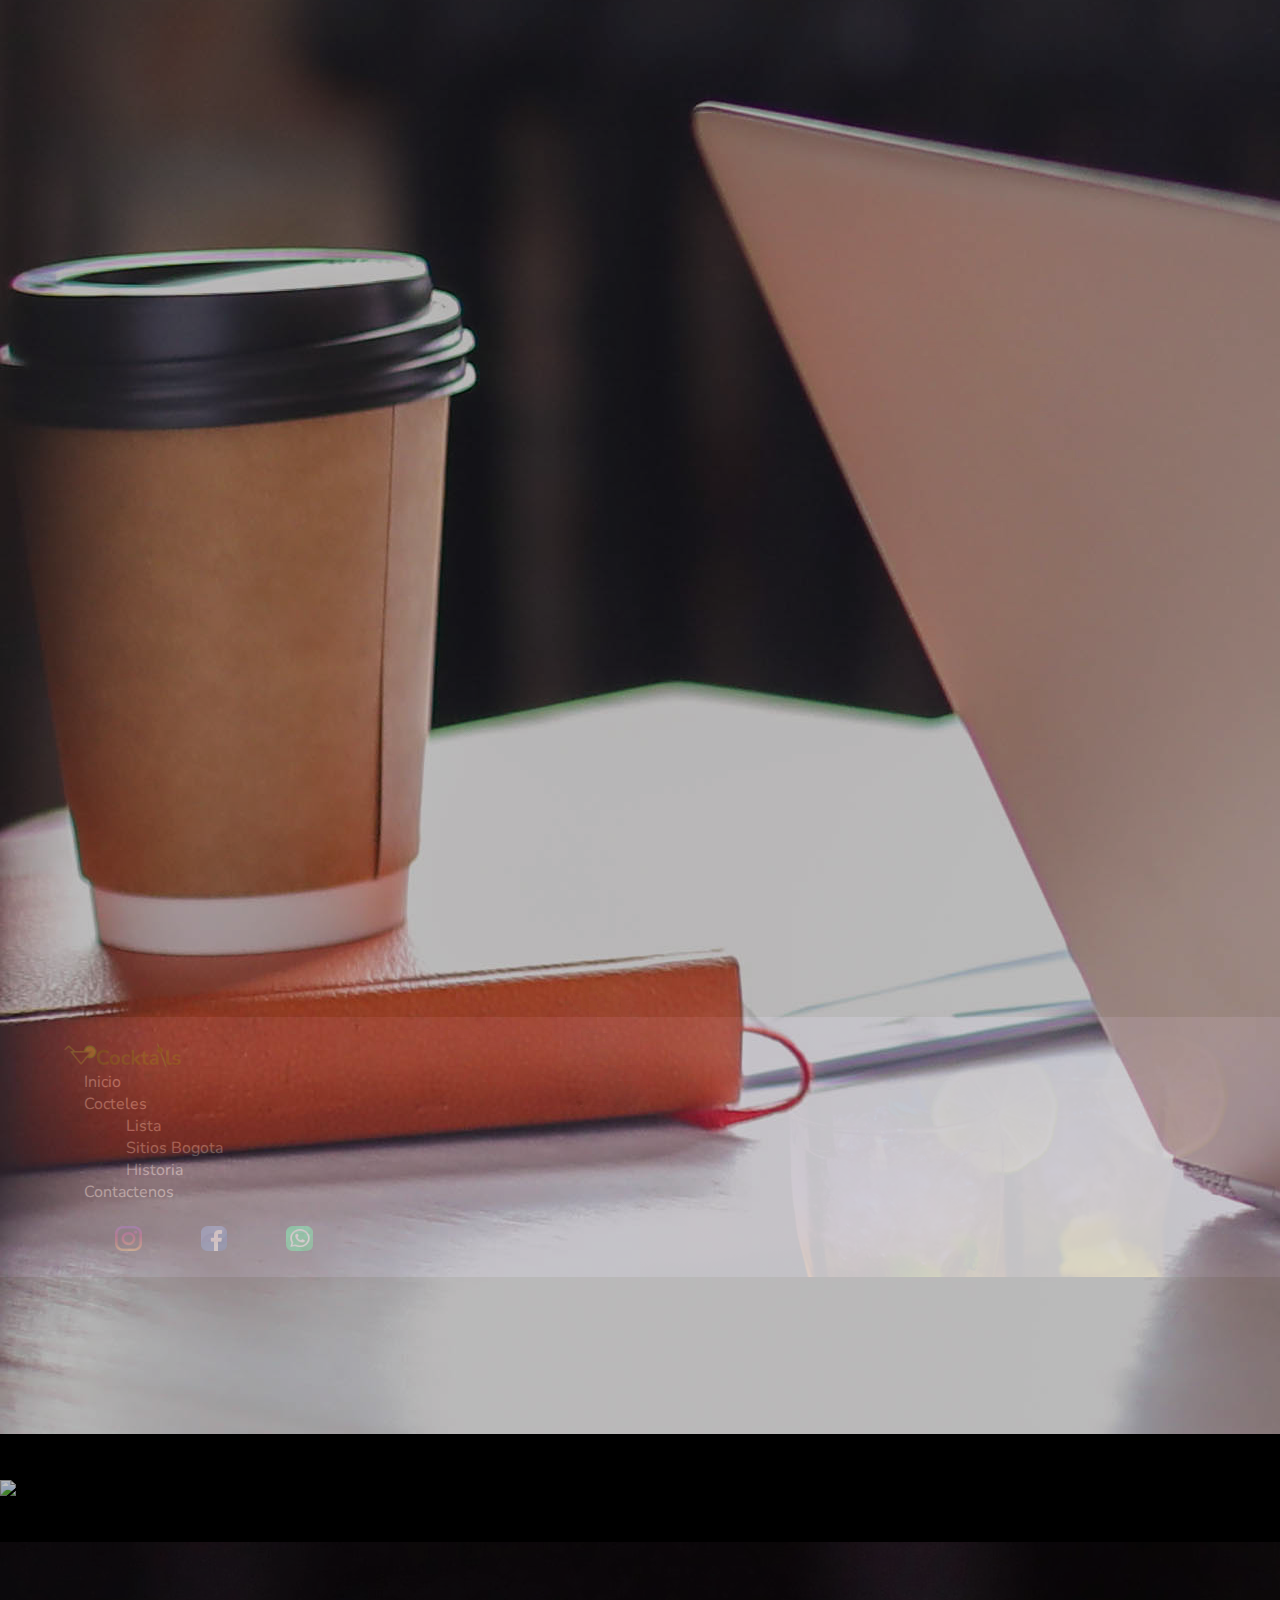
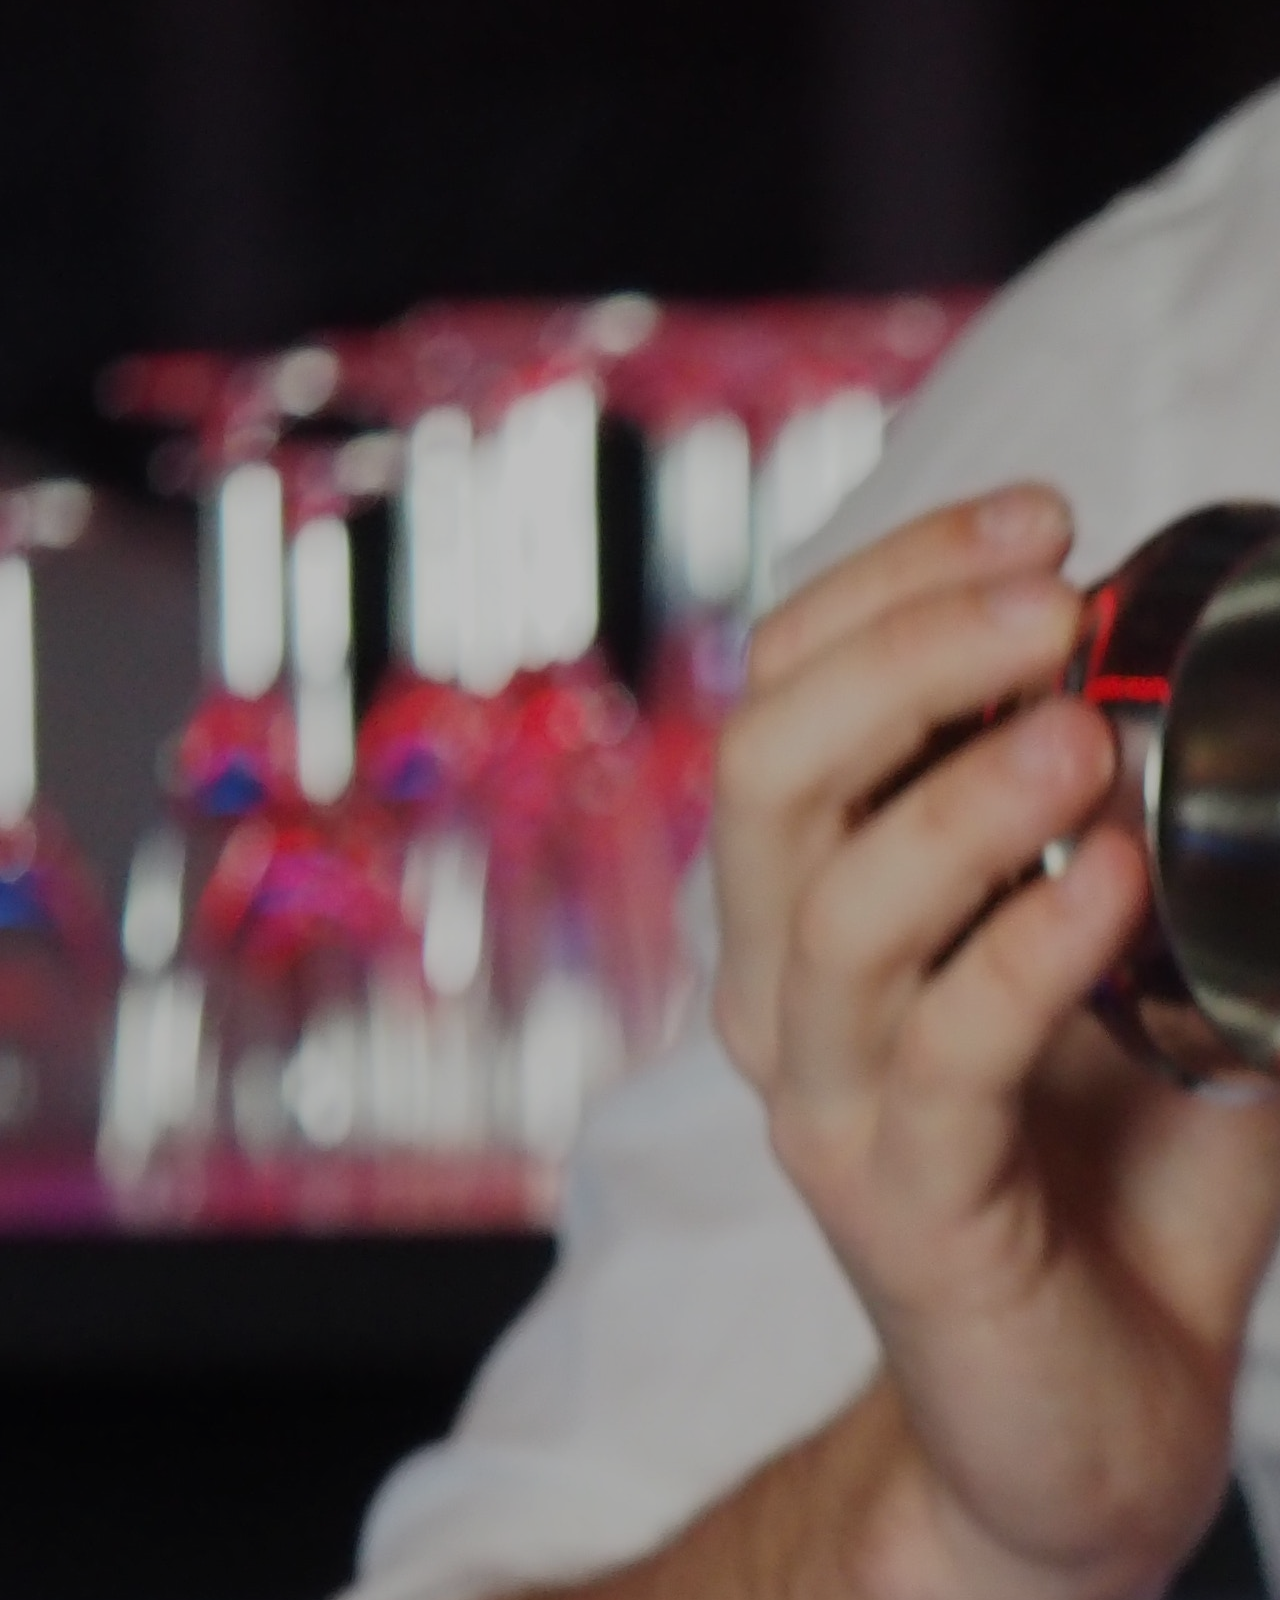
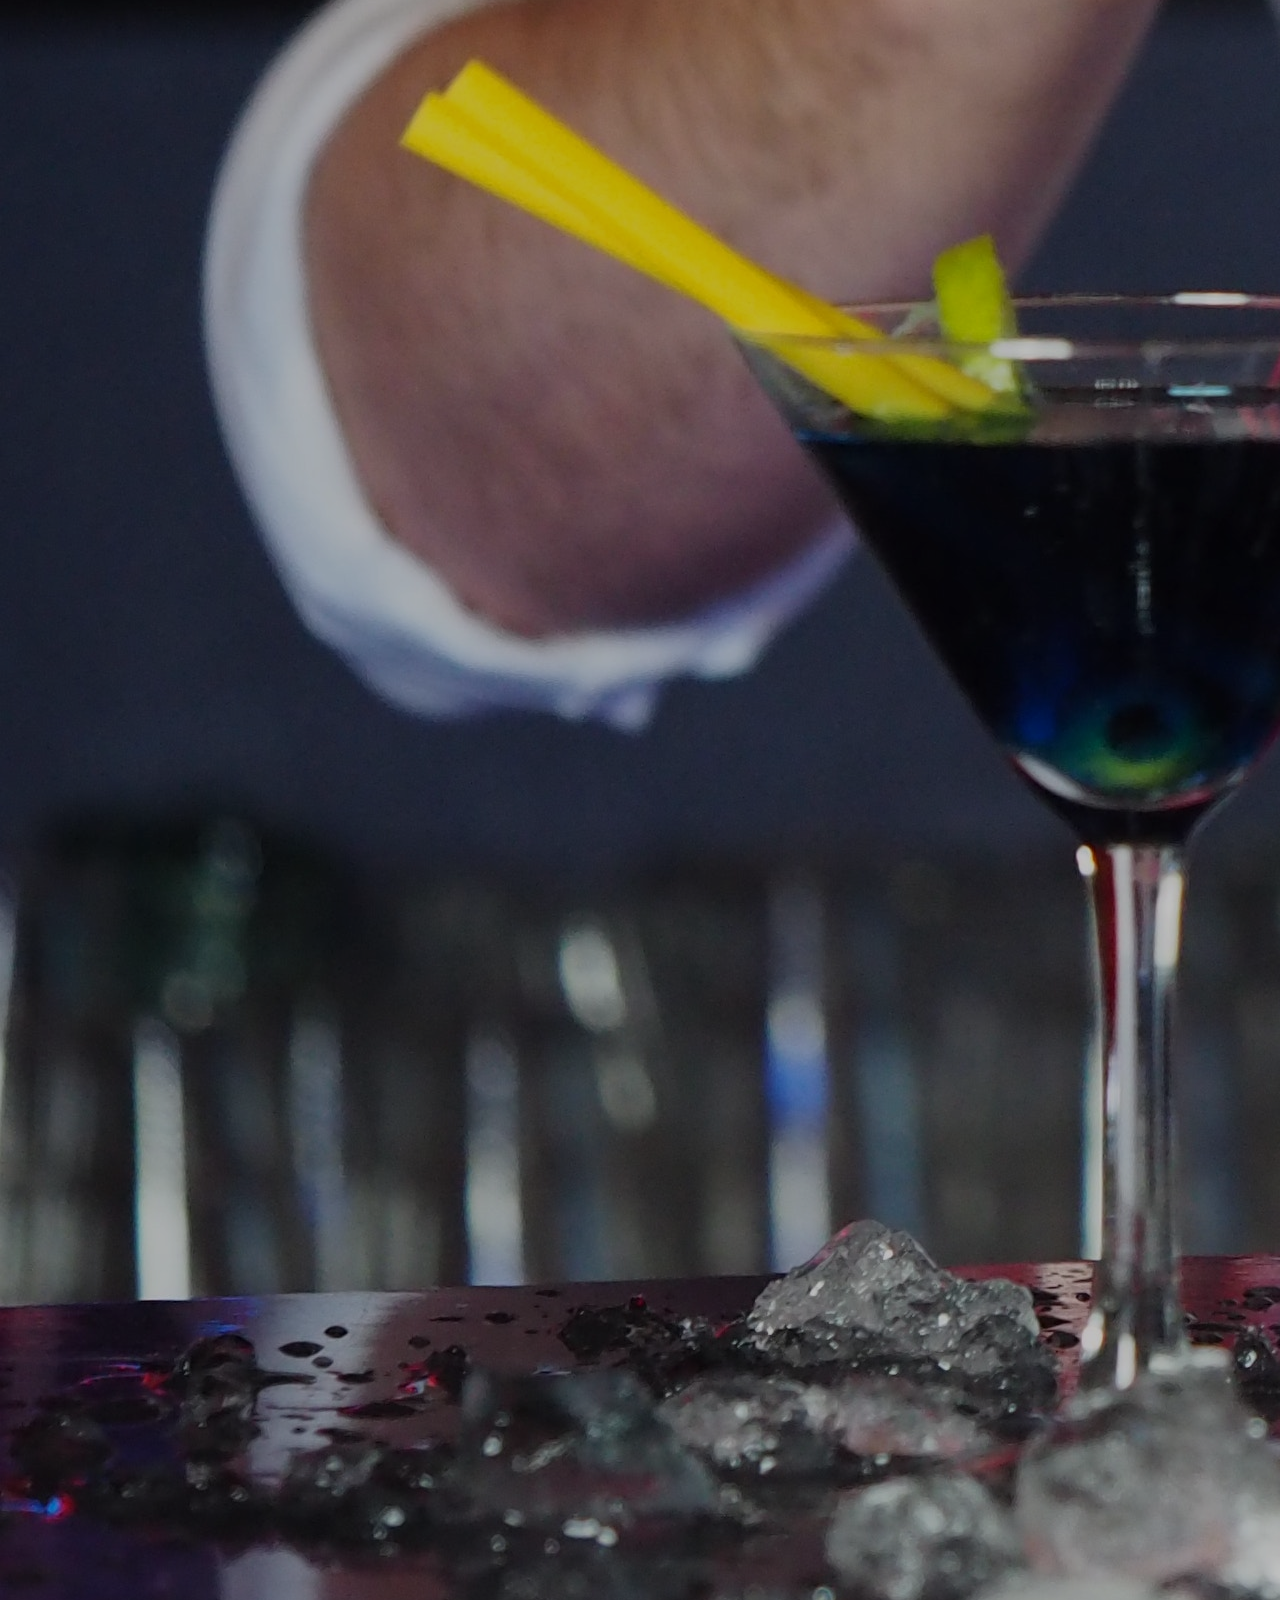
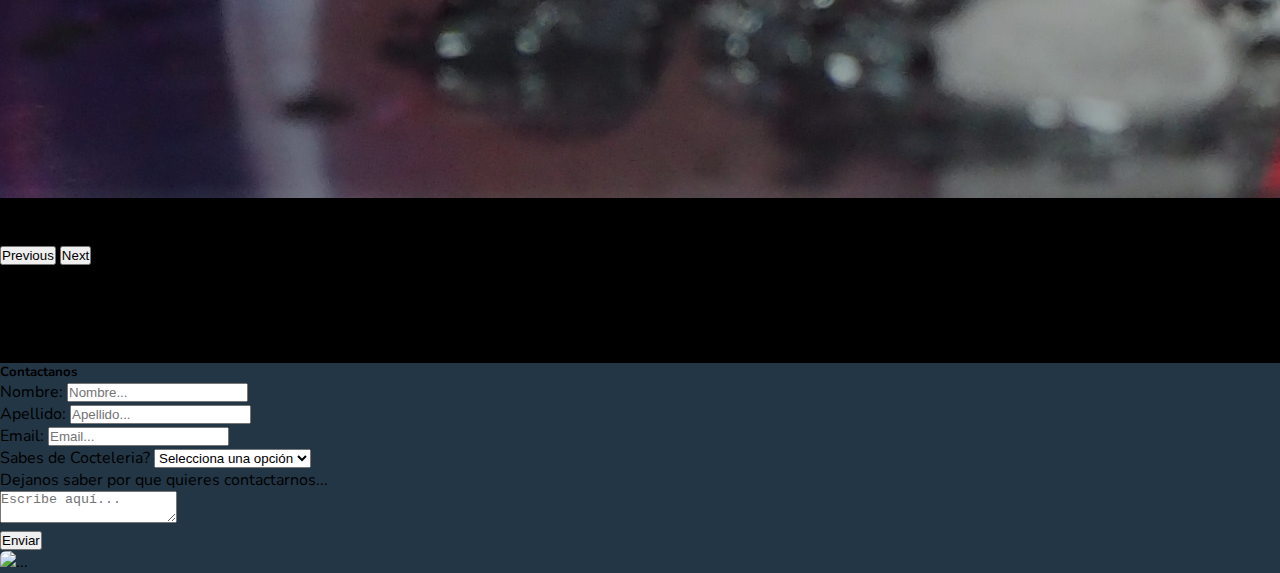
==== commit abd729b6: "Se usa SASS implementando nesting y variables para la construccion del proyecto, faltan modificar la" ====
--- a/Paginas/contactenos.html
+++ b/Paginas/contactenos.html
@@ -6,7 +6,7 @@
     <meta http-equiv="X-UA-Compatible" content="IE=edge">
     <meta name="viewport" content="width=device-width, initial-scale=1.0">
     <title>Document</title>
-    <link rel="stylesheet" href="../CSS/style.css">
+    <link rel="stylesheet" href="../CSS/styles.css">
     <link href="https://cdn.jsdelivr.net/npm/bootstrap@5.3.0-alpha1/dist/css/bootstrap.min.css" rel="stylesheet"
         integrity="sha384-GLhlTQ8iRABdZLl6O3oVMWSktQOp6b7In1Zl3/Jr59b6EGGoI1aFkw7cmDA6j6gD" crossorigin="anonymous">
     <script src="https://cdn.jsdelivr.net/npm/bootstrap@5.3.0-alpha1/dist/js/bootstrap.bundle.min.js"
--- a/CSS/styles.css
+++ b/CSS/styles.css
@@ -0,0 +1,833 @@
+@import url("https://fonts.googleapis.com/css2?family=Nunito:wght@300;400;500;600;700&display=swap");
+.barraNav {
+  width: 100%;
+  height: 90px;
+  background: #1F1C2C;
+  background: linear-gradient(to right, #2b273d, #2b273d);
+  display: flex;
+  flex-flow: row;
+  position: fixed;
+  border-radius: 0px 0px 20px 20px;
+  align-self: center;
+  z-index: 5;
+}
+.barraNav div {
+  width: 100%;
+  height: 100%;
+  text-align: left;
+  margin-top: 5px;
+}
+.barraNav div img {
+  width: 70%;
+  height: 75%;
+}
+.barraNav nav {
+  width: 100%;
+  height: 100%;
+  position: relative;
+  justify-content: space-between;
+  align-content: center;
+}
+.barraNav nav ul {
+  display: flex;
+  list-style: none;
+  flex-direction: row;
+  justify-content: space-evenly;
+  margin-top: 30px;
+}
+.barraNav nav ul li a {
+  text-decoration: none;
+  color: rgb(255, 255, 255);
+}
+.barraNav nav ul li a:hover {
+  text-decoration: underline;
+}
+.barraNav nav ul li ul {
+  color: rgba(0, 0, 0, 0);
+  background-color: rgba(0, 0, 0, 0);
+  margin-top: -26px;
+  list-style: none;
+  justify-content: center;
+  align-items: center;
+  width: 100%;
+  height: 115%;
+  padding: 0px 10px 10px 0px;
+  display: flex;
+  flex-direction: column;
+  margin-left: -18px;
+  margin-right: 18px;
+}
+.barraNav nav ul li ul li a {
+  color: rgba(0, 0, 0, 0);
+  background-color: rgba(0, 0, 0, 0);
+  margin-top: 2px;
+  margin-bottom: 5px;
+  margin-left: -5px;
+  padding: 0px 10px 10px 10px;
+  text-decoration: none;
+  margin-left: 2px;
+}
+.barraNav nav ul li ul li a:hover {
+  color: rgb(255, 255, 255);
+  background-color: #2b273d;
+}
+.barraNav nav ul li ul:hover {
+  background-color: #2b273d;
+}
+
+@media (max-width: 360px) {
+  body {
+    background-color: aqua;
+  }
+  header {
+    display: flex;
+    flex-flow: column;
+    height: 94vh;
+  }
+  .logo {
+    width: 100%;
+    height: 100%;
+  }
+  .imgLogo {
+    width: 100%;
+    height: 80%;
+  }
+  .barraNav {
+    display: flex;
+    flex-flow: column;
+    width: 100%;
+    height: 19%;
+  }
+  .menu {
+    margin-top: 0%;
+    margin-left: 8px;
+    justify-content: center;
+  }
+  .menu li:nth-child(2) {
+    padding-left: 50px;
+    margin-left: 5px;
+  }
+  .banner {
+    background-size: cover;
+    background-position: center;
+    height: 100%;
+  }
+  .textoBanner {
+    top: 58%;
+    font-size: 24px;
+    margin-right: 0%;
+  }
+  body main {
+    grid-gap: 2%;
+    height: 365vh;
+  }
+  .seccionInfo {
+    height: 94%;
+  }
+  .textoSeccion {
+    font-size: 25px;
+  }
+  .contenedorBtnSeccionInfo {
+    top: 20%;
+  }
+  .seccionInfo2 {
+    height: 100%;
+  }
+  .seccionInfo :nth-child(2) {
+    grid-row: 2;
+    grid-column: 2/10;
+    margin-right: 0px;
+  }
+  .seccionInfo :nth-child(3) {
+    grid-row: 3;
+    grid-column: 3/9;
+    margin-top: 8px;
+  }
+  .contenidoInfo2 {
+    grid-column: 1/5;
+    grid-row: 1/5;
+    background-size: cover;
+    background-position: center;
+  }
+  .seccionInfo2 :nth-child(1) {
+    grid-row: 1/5;
+    grid-column: 1/5;
+    width: 100%;
+  }
+  .seccionInfo2 :nth-child(2) {
+    grid-row: 1/4;
+    grid-column: 1/5;
+    margin: auto;
+  }
+  .seccionInfo2 :nth-child(3) {
+    grid-row: 4/8;
+    grid-column: 2/6;
+  }
+  .textoInfo2 {
+    margin-right: 0%;
+    font-size: 25px;
+    position: top;
+  }
+  .botonInfo2 {
+    margin-right: 0%;
+    top: 0px;
+  }
+  .galeria {
+    margin-top: 0%;
+  }
+  footer {
+    background-image: url("../img/imagen-footer-1.jpg");
+    background-size: cover;
+    height: 50%;
+    background-position: center;
+    filter: brightness(55%);
+  }
+  .contenedorMenuFooter {
+    grid-column: 1/3;
+    width: 100%;
+  }
+  .listaRedes {
+    margin-left: 26%;
+  }
+  .imagenFooter {
+    display: none;
+  }
+  .container-header {
+    width: 100%;
+    height: 100%;
+    margin-top: 20%;
+  }
+  .container-main {
+    width: 100%;
+    height: 97vh;
+  }
+}
+* {
+  margin: 0;
+  padding: 0;
+  box-sizing: border-box;
+}
+
+::-webkit-scrollbar {
+  display: none;
+}
+
+body {
+  font-family: "Nunito", sans-serif;
+  background-color: rgb(0, 0, 0);
+}
+body header {
+  display: flex;
+  flex-flow: column;
+  width: 100%;
+  height: 100vh;
+}
+
+.banner {
+  height: 100vh;
+  position: relative;
+  display: inline-block;
+  text-align: center;
+  z-index: -1;
+  border-radius: 0px 0px 20px 20px;
+  background-image: url("../img/cocteles-banner-inicio.jpg");
+  background-size: cover;
+  filter: brightness(95%);
+}
+.banner div {
+  color: white;
+  align-items: center;
+  justify-content: center;
+  text-align: center;
+  position: relative;
+  top: 50%;
+  left: 50%;
+  transform: translate(-50%, -50%);
+  font-size: xx-large;
+  margin-right: 20%;
+}
+
+main {
+  width: 90%;
+  height: 315vh;
+  margin-top: 5%;
+  display: grid;
+  grid-template-columns: 1fr;
+  grid-template-rows: repeat(3, 2fr);
+  grid-gap: 3%;
+  margin-left: 5%;
+  margin-right: 5%;
+}
+main .seccionInfo {
+  width: 100%;
+  height: 80vh;
+  grid-column: auto;
+  grid-row: 1;
+  border-radius: 20px;
+  z-index: -1;
+  display: grid;
+  grid-template-columns: repeat(10, 1fr);
+  grid-template-rows: repeat(3, 1fr);
+  position: relative;
+}
+main .seccionInfo div:nth-child(1) {
+  width: 100%;
+  grid-row: 1/4;
+  grid-column: 1/11;
+  z-index: -2;
+  -o-object-fit: cover;
+     object-fit: cover;
+  border-radius: 20px;
+}
+main .seccionInfo div:nth-child(1) img {
+  width: 100%;
+  height: 100%;
+  border-radius: 20px;
+  filter: brightness(70%);
+}
+main .seccionInfo div:nth-child(2) {
+  grid-row: 2;
+  grid-column: 3/9;
+  width: 100%;
+  color: white;
+  align-items: center;
+  justify-content: center;
+  text-align: center;
+  position: relative;
+  top: 40%;
+  left: 50%;
+  transform: translate(-50%, -50%);
+  font-size: 40px;
+  margin-right: 20%;
+}
+main .seccionInfo div:nth-child(3) {
+  grid-row: 3;
+  grid-column: 4/8;
+  color: white;
+  align-items: center;
+  justify-content: center;
+  text-align: center;
+  position: relative;
+  top: 40%;
+  left: 50%;
+  transform: translate(-50%, -50%);
+}
+main .seccionInfo2 {
+  width: 100%;
+  height: 80vh;
+  display: grid;
+  grid-template-columns: repeat(4, 0.5fr);
+  grid-template-rows: repeat(4, 0.5fr);
+}
+main .seccionInfo2 div:nth-child(1) {
+  grid-row: 1/5;
+  grid-column: 1/4;
+  width: 100%;
+  z-index: -2;
+  height: 100%;
+  filter: brightness(65%);
+}
+main .seccionInfo2 div:nth-child(1) img {
+  width: 100%;
+  height: 100%;
+  -o-object-fit: cover;
+     object-fit: cover;
+  border-radius: 20px;
+}
+main .seccionInfo2 div:nth-child(2) {
+  grid-row: 1/5;
+  grid-column: 1/3;
+  z-index: -1;
+  display: flex;
+  flex-flow: column;
+}
+main .seccionInfo2 div:nth-child(2) div:nth-child(1) {
+  color: white;
+  margin-right: 40%;
+  text-align: center;
+  position: relative;
+  top: 27%;
+  font-size: xx-large;
+  height: auto;
+}
+main .seccionInfo2 div:nth-child(2) div:nth-child(2) {
+  margin-right: 40%;
+  text-align: top;
+  position: relative;
+  top: 35%;
+  font-size: xx-large;
+  left: 50%;
+  transform: translate(-50%, -50%);
+}
+main .seccionInfo2 div:nth-child(3) {
+  grid-row: 1/5;
+  grid-column: 3/5;
+  width: 100%;
+  height: 100%;
+  border-radius: 20px;
+}
+main .seccionInfo2 div:nth-child(3) img {
+  width: 100%;
+  height: 100%;
+  -o-object-fit: cover;
+     object-fit: cover;
+  border-radius: 20px;
+}
+main .galeria {
+  width: 100%;
+  display: grid;
+  grid-template-columns: repeat(3, 1fr);
+  grid-template-rows: repeat(2, 1fr);
+  margin-top: 3%;
+}
+main .galeria div:nth-child(1) {
+  grid-column: 1;
+  grid-row: 1;
+  width: 100%;
+}
+main .galeria div:nth-child(1) img {
+  width: 100%;
+  height: 100%;
+  -o-object-fit: cover;
+     object-fit: cover;
+  border-radius: 20px 0px 0px 0px;
+}
+main .galeria div:nth-child(2) {
+  grid-column: 1;
+  grid-row: 2;
+  height: 90%;
+  width: 100%;
+  border-radius: 0px 0px 0px 20px;
+}
+main .galeria div:nth-child(2) img {
+  width: 100%;
+  height: 100%;
+  -o-object-fit: cover;
+     object-fit: cover;
+  border-radius: 0px 0px 0px 20px;
+}
+main .galeria div:nth-child(3) {
+  grid-column: 2;
+  grid-row: 1;
+  width: 100%;
+}
+main .galeria div:nth-child(3) img {
+  width: 100%;
+  height: 100%;
+  -o-object-fit: cover;
+     object-fit: cover;
+}
+main .galeria div:nth-child(4) {
+  grid-column: 2;
+  grid-row: 2;
+  height: 90%;
+  width: 100%;
+}
+main .galeria div:nth-child(4) img {
+  width: 100%;
+  height: 100%;
+  -o-object-fit: cover;
+     object-fit: cover;
+}
+main .galeria div:nth-child(5) {
+  grid-column: 3;
+  grid-row: 1/3;
+  width: 100%;
+  border-radius: 0px 20px 20px 0px;
+  height: 95%;
+}
+main .galeria div:nth-child(5) video {
+  width: 100%;
+  height: 100%;
+  -o-object-fit: cover;
+     object-fit: cover;
+  border-radius: 0px 20px 20px 0px;
+}
+main .galeria div:hover {
+  filter: brightness(50%);
+  cursor: pointer;
+  transform: scale(1.1);
+  transition: transform 0.75s;
+}
+
+footer {
+  width: 100%;
+  background-color: #2b273d;
+  height: 100%;
+  display: flex;
+  flex-flow: row;
+  margin-top: 13px;
+}
+footer div:nth-child(1) {
+  width: 40%;
+  margin-left: 3%;
+  display: flex;
+  flex-flow: column;
+}
+footer div:nth-child(1) div:nth-child(1) {
+  width: 50%;
+  margin-top: 3%;
+  margin-left: 3%;
+}
+footer div:nth-child(1) div:nth-child(2) {
+  display: flex;
+  flex-flow: column;
+}
+footer div:nth-child(1) div:nth-child(2) ul {
+  margin-left: 9%;
+  list-style: none;
+}
+footer div:nth-child(1) div:nth-child(2) ul li a {
+  color: white;
+  text-decoration: none;
+}
+footer div:nth-child(1) div:nth-child(2) ul li a:hover {
+  text-decoration: underline;
+}
+footer div:nth-child(1) div:nth-child(2) ul li a .contenedorSubListaFooter {
+  margin-left: 9%;
+  list-style: none;
+}
+footer div:nth-child(1) div:nth-child(2) ul li a .contenedorSubListaFooter li {
+  color: white;
+  text-decoration: none;
+}
+footer div:nth-child(1) div:nth-child(2) div {
+  display: flex;
+  flex-flow: row;
+  margin-top: 3%;
+  margin-left: 10%;
+  width: 55%;
+  height: 80%;
+  padding-bottom: 12px;
+}
+footer div:nth-child(1) div:nth-child(2) div div img {
+  width: 70%;
+}
+footer div:nth-child(1) div:nth-child(2) div div img:hover {
+  transform: scale(1.2);
+}
+footer .imagenFooter {
+  background-color: rgba(137, 43, 226, 0.253);
+  width: 60%;
+  -o-object-fit: cover;
+     object-fit: cover;
+  background-image: linear-gradient(#2b273d, rgba(43, 39, 61, 0.78)), url("../img/imagen-footer-1.jpg");
+  background-size: cover;
+  background-position-x: right;
+  background-position-y: 45%;
+}
+
+.bordesRedondos {
+  border-radius: 20px;
+  padding: 10px 30px 10px 30px;
+}
+
+.btnTransparenciaOscuro {
+  background-color: rgba(0, 0, 0, 0.603);
+  color: white;
+  border: none;
+}
+
+.container-main {
+  /* width: 100%;
+  height: 240vh; */
+  margin-left: 0%;
+  margin-right: 0%;
+}
+
+@media (max-width: 360px) {
+  body {
+    background-color: aqua;
+  }
+  header {
+    display: flex;
+    flex-flow: column;
+    height: 94vh;
+  }
+  .logo {
+    width: 100%;
+    height: 100%;
+  }
+  .imgLogo {
+    width: 100%;
+    height: 80%;
+  }
+  .barraNav {
+    display: flex;
+    flex-flow: column;
+    width: 100%;
+    height: 19%;
+  }
+  .menu {
+    margin-top: 0%;
+    margin-left: 8px;
+    justify-content: center;
+  }
+  .menu li:nth-child(2) {
+    padding-left: 50px;
+    margin-left: 5px;
+  }
+  .banner {
+    background-size: cover;
+    background-position: center;
+    height: 100%;
+  }
+  .textoBanner {
+    top: 58%;
+    font-size: 24px;
+    margin-right: 0%;
+  }
+  body main {
+    grid-gap: 2%;
+    height: 365vh;
+  }
+  .seccionInfo {
+    height: 94%;
+  }
+  .textoSeccion {
+    font-size: 25px;
+  }
+  .contenedorBtnSeccionInfo {
+    top: 20%;
+  }
+  .seccionInfo2 {
+    height: 100%;
+  }
+  .seccionInfo :nth-child(2) {
+    grid-row: 2;
+    grid-column: 2/10;
+    margin-right: 0px;
+  }
+  .seccionInfo :nth-child(3) {
+    grid-row: 3;
+    grid-column: 3/9;
+    margin-top: 8px;
+  }
+  .contenidoInfo2 {
+    grid-column: 1/5;
+    grid-row: 1/5;
+    background-size: cover;
+    background-position: center;
+  }
+  .seccionInfo2 :nth-child(1) {
+    grid-row: 1/5;
+    grid-column: 1/5;
+    width: 100%;
+  }
+  .seccionInfo2 :nth-child(2) {
+    grid-row: 1/4;
+    grid-column: 1/5;
+    margin: auto;
+  }
+  .seccionInfo2 :nth-child(3) {
+    grid-row: 4/8;
+    grid-column: 2/6;
+  }
+  .textoInfo2 {
+    margin-right: 0%;
+    font-size: 25px;
+    position: top;
+  }
+  .botonInfo2 {
+    margin-right: 0%;
+    top: 0px;
+  }
+  .galeria {
+    margin-top: 0%;
+  }
+  footer {
+    background-image: url("../img/imagen-footer-1.jpg");
+    background-size: cover;
+    height: 50%;
+    background-position: center;
+    filter: brightness(55%);
+  }
+  .contenedorMenuFooter {
+    grid-column: 1/3;
+    width: 100%;
+  }
+  .listaRedes {
+    margin-left: 26%;
+  }
+  .imagenFooter {
+    display: none;
+  }
+}
+@media (max-width: 560px) {
+  body {
+    background-color: brown;
+  }
+  header {
+    display: flex;
+    flex-flow: column;
+    height: 94vh;
+  }
+  .logo {
+    width: 100%;
+    height: 58%;
+  }
+  .imgLogo {
+    width: 100%;
+    height: 80%;
+    margin-left: 1px;
+  }
+  .barraNav {
+    display: flex;
+    flex-flow: column;
+    width: 100%;
+    height: 25%;
+  }
+  .menu {
+    margin-top: 0%;
+    margin-left: 8px;
+    justify-content: center;
+  }
+  .menu li:nth-child(2) {
+    padding-left: 50px;
+    margin-left: 5px;
+  }
+  .banner {
+    background-size: cover;
+    background-position: center;
+    height: 100%;
+  }
+  main {
+    grid-gap: 2%;
+    height: 480vh;
+  }
+  .seccionInfo {
+    height: 60vh;
+  }
+  .contenedorBtnSeccionInfo {
+    top: 25%;
+  }
+  .seccionInfo2 {
+    height: 60vh;
+  }
+  .contenidoInfo2 {
+    grid-column: 1/3;
+    grid-row: 1/5;
+    background-size: cover;
+    background-position: center;
+  }
+  .botonInfo2 {
+    margin-right: 0%;
+  }
+  .galeria {
+    margin-top: 0%;
+    height: 80%;
+    display: grid;
+    grid-template-columns: repeat(4, 1fr);
+    grid-template-rows: repeat(4, 0.5fr);
+  }
+  .galeria :nth-child(1) {
+    grid-column: 1/3;
+    grid-row: 1/2;
+    -o-object-fit: cover;
+       object-fit: cover;
+  }
+  .img2 {
+    border-radius: 0px 20px 0px 0px;
+  }
+  .galeria :nth-child(2) {
+    grid-column: 3/5;
+    grid-row: 1/2;
+    -o-object-fit: cover;
+       object-fit: cover;
+    height: 100%;
+  }
+  .galeria :nth-child(4) {
+    grid-column: 3/5;
+    grid-row: 2/3;
+    -o-object-fit: cover;
+       object-fit: cover;
+    height: 100%;
+  }
+  .galeria :nth-child(3) {
+    grid-column: 1/3;
+    grid-row: 2/3;
+    -o-object-fit: cover;
+       object-fit: cover;
+    height: 100%;
+  }
+  .galeria :nth-child(5) {
+    grid-column: 1/5;
+    grid-row: 3/5;
+    width: 100%;
+    height: 90%;
+  }
+  .video {
+    width: 100%;
+    -o-object-fit: cover;
+       object-fit: cover;
+    border-radius: 0px 0px 20px 20px;
+  }
+  footer {
+    background-image: url("../img/imagen-footer-1.jpg");
+    background-size: cover;
+    height: 80%;
+    background-position: center;
+    filter: brightness(55%);
+  }
+  .contenedorMenuFooter {
+    grid-column: 1/3;
+    width: 100%;
+  }
+  .listaRedes {
+    margin-left: 26%;
+  }
+  .imagenFooter {
+    display: none;
+  }
+}
+@media (max-width: 768px) {
+  body {
+    background-color: rgb(73, 73, 34);
+  }
+  .imgLogo {
+    margin-left: 0px;
+  }
+  .menu li:nth-child(2) {
+    margin-left: 16px;
+  }
+  .textoSeccion {
+    font-size: 30px;
+  }
+  .seccionInfo2 {
+    gap: 3%;
+    height: 90vh;
+    grid-template-columns: repeat(5, 0.5fr);
+    grid-template-rows: repeat(7, 0.5fr);
+  }
+  .contenidoInfo2 {
+    grid-row: 1/4;
+    grid-column: 1/4;
+    background-size: cover;
+  }
+  .textoInfo2 {
+    margin-right: 0%;
+    top: 15%;
+    font-size: 23px;
+  }
+  .botonInfo2 {
+    margin-right: 0%;
+    margin-top: 30px;
+    top: 0%;
+  }
+  .imagenInfo2 {
+    grid-row: 4/8;
+    grid-column: 3/6;
+    background-position: center;
+  }
+}
+@media (max-width: 1440px) {
+  main {
+    height: 360vh;
+  }
+}
+@media (max-width: 2560px) {
+  main {
+    height: 360vh;
+  }
+}/*# sourceMappingURL=styles.css.map */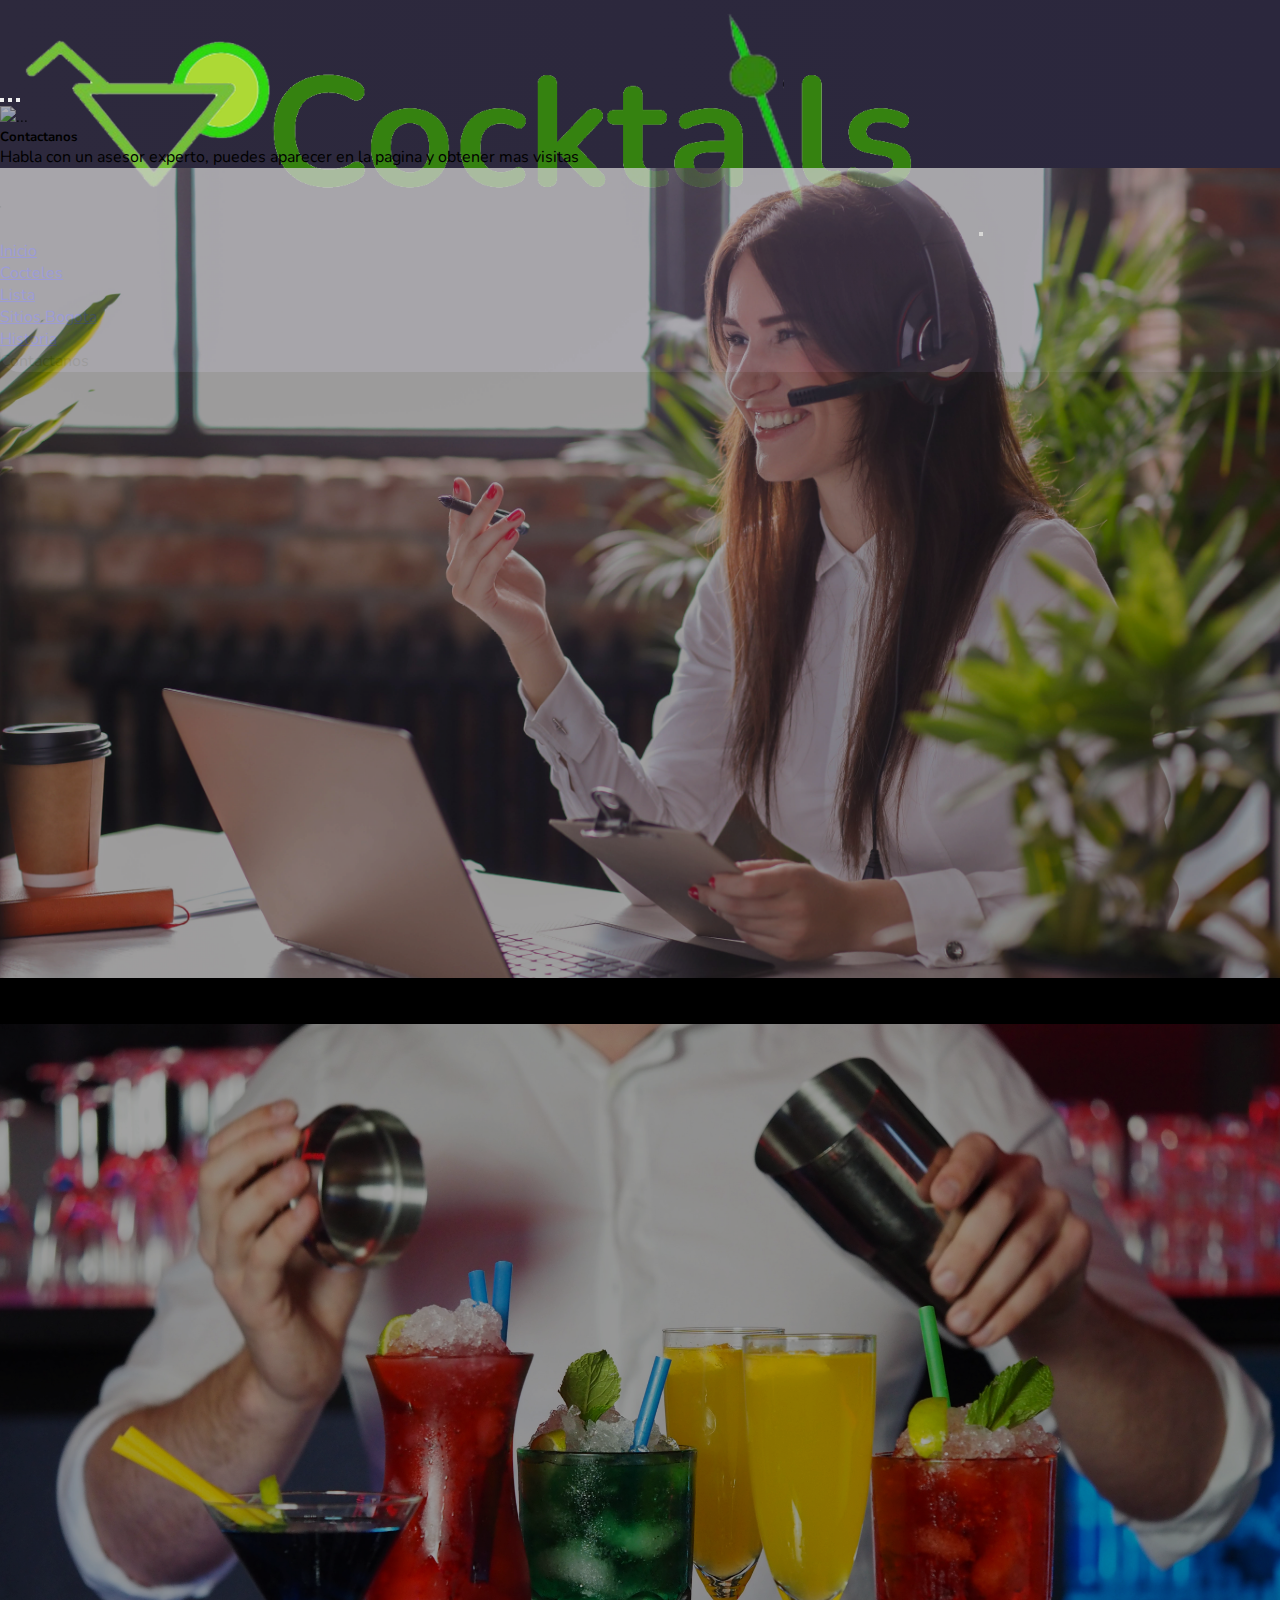
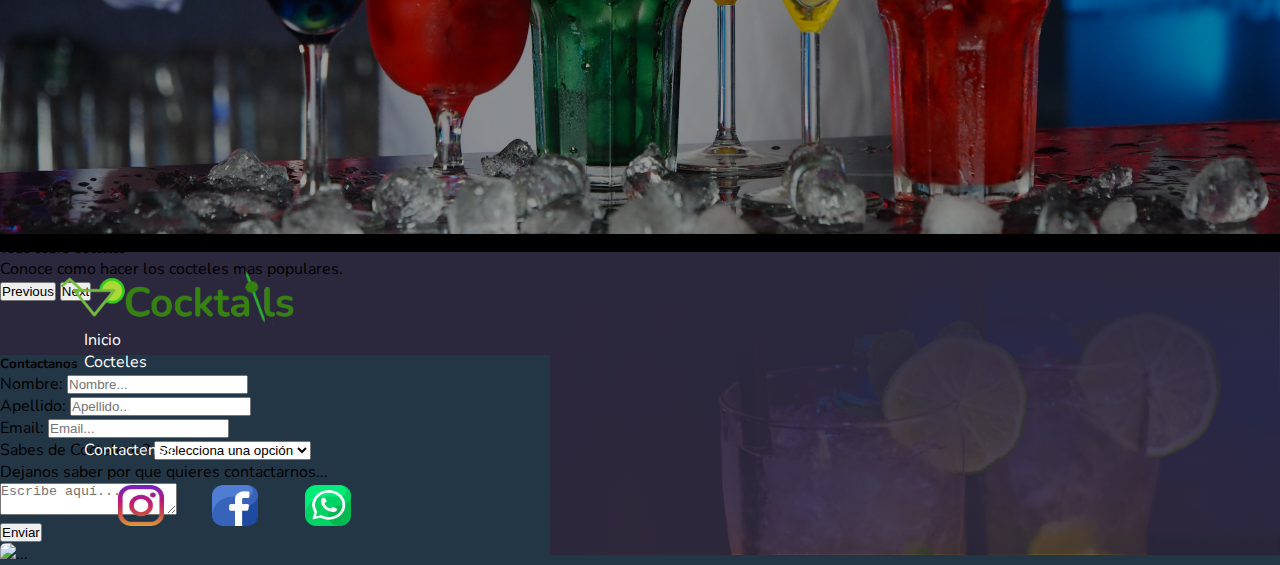
==== commit 980ccc10: "Se construyen las 5 vistas acomodandolas a los media queries, y con el contenido que se vio durante " ====
--- a/Paginas/contactenos.html
+++ b/Paginas/contactenos.html
@@ -15,7 +15,7 @@
 </head>
 
 <body class="bg-black">
-    <header class="container-header">
+    <header class="headerContactenos">
         <nav class="navbar navbar-expand-lg bg-dark fixed-top" style="    background: #1F1C2C;  
         background: -webkit-linear-gradient(to right, #2b273d, #2b273d);  
         background: linear-gradient(to right, #2d293d, #2b273d); 
@@ -64,8 +64,9 @@
 
     </header>
 
-    <main class="container-main">
-        <section class="  ">
+    <main class="mainContactenos">
+
+        <section class="seccion1">
             <!--style="margin-top: 10%;"-->
 
             <div id="carouselExampleDark" class="carousel carousel-dark slide">
@@ -79,21 +80,24 @@
                 </div>
                 <div class="carousel-inner">
                     <div class="carousel-item active" data-bs-interval="10000">
-                        <img src="../img/atencion-cliente.jpg" class="d-block w-100" alt="..." style="opacity: 75%;">
+                        <img class="imagenBannerCont" src="../img/haciendo-coctel.gif" class="d-block w-100" alt="..."
+                            style="opacity: 75%;">
                         <div class="carousel-caption d-none d-md-block text-white">
                             <h5>Contactanos</h5>
                             <p>Habla con un asesor experto, puedes aparecer en la pagina y obtener mas visitas</p>
                         </div>
                     </div>
                     <div class="carousel-item" data-bs-interval="2000">
-                        <img src="../img/contact.jpg" class="d-block w-100" alt="..." style="opacity: 75%;">
+                        <img class="imagenBannerCont" src="../img/atencion-cliente.jpg" class="d-block w-100" alt="..."
+                            style="opacity: 75%;">
                         <div class="carousel-caption d-none d-md-block text-white">
                             <h5>Damos la las mejores recomendaciones en cocteles</h5>
                             <p>PSomos nuevos en el mercado, contactanos y conoce mas sobre nosotros</p>
                         </div>
                     </div>
                     <div class="carousel-item">
-                        <img src="../img/cocteles-banner-2.jpg" class="d-block w-100" alt="..." style="opacity: 75%;">
+                        <img class="imagenBannerCont" src="../img/cocteles-banner-2.jpg" class="d-block w-100" alt="..."
+                            style="opacity: 75%;">
                         <div class="carousel-caption d-none d-md-block text-white">
                             <h5>Todo sobre Cocteles</h5>
                             <p>Conoce como hacer los cocteles mas populares.</p>
@@ -165,58 +169,34 @@
             </div>
         </section>
     </main>
-
-    <footer class="bg-image " style="background-image: linear-gradient(#2b273d, #2b273d83),  url('../img/imagen-footer-1.jpg');
-    background-size: 50%;
-    background-position: right;
-    background-repeat: no-repeat;
-    background-color: #2b273d;
-    width: 100%;
-    height: 100%;
-    ">
-        <div class="bg-indigo col-4">
+    <footer class="">
+        <div class="contenedorMenuFooter">
             <div class="logoFooter">
-                <img class="imgLogoFooter" src="../img/Logo-12.svg" alt="Logo"
-                    style="width: 50%; margin-top: 3%; margin-left: 3%;">
+                <img class="imgLogoFooter" src="../img/Logo-12.svg" alt="Logo">
             </div>
             <div class="menuFooter">
-                <ul class="contentedorListaFooter col-6 " style="list-style: none;">
-                    <li style="list-style: none;"> <a class="listaFooter text-white " href="../index.html"
-                            style=" text-decoration: none;">Inicio</a> </li>
-                    <li><a class="listaFooter text-white" style=" text-decoration: none;">Cocteles</a>
-                        <ul class="contenedorSubListaFooter" style="list-style: none; text-decoration: none;">
-                            <li> <a class="subListaFooter text-white" href="../Paginas/lista.html"
-                                    style="text-decoration: none;">Lista</a></li>
-                            <li> <a class="subListaFooter text-white " href="./Paginas/sitiosBogota.html"
-                                    style=" text-decoration: none;">Sitios
-                                    Bogota</a></li>
-                            <li> <a class="subListaFooter text-white" href="./Paginas/historia.html"
-                                    style=" text-decoration: none;">Historia</a></li>
+                <ul class="contentedorListaFooter">
+                    <li> <a class="listaFooter" href="#">Inicio</a> </li>
+                    <li><a class="listaFooter" href="">Cocteles</a>
+                        <ul class="contenedorSubListaFooter">
+                            <li> <a class="subListaFooter" href="../Paginas/lista.html">Lista</a></li>
+                            <li> <a class="subListaFooter" href="../Paginas/sitiosBogota.html">Sitios Bogota</a></li>
+                            <li> <a class="subListaFooter" href="../Paginas/historia.html">Historia</a></li>
                         </ul>
                     </li>
-                    <li> <a class="listaFooter text-white" href="#" style=" text-decoration: none;">Contactenos</a>
-                    </li>
+                    <li> <a class="listaFooter" href="../Paginas/contactenos.html">Contactenos</a> </li>
                 </ul>
-                <div class="listaRedes col-6" style="    
-                display: flex;
-                flex-flow: row;
-                margin-top: 3%;
-                margin-left: 10%;
-                width: 50%;
-                height: 100%;">
-                    <div><img class="" src="../img/instagram-2.svg" alt="Instagram" style="width: 45%;"></div>
-                    <div><img class="" src="../img/facebook.svg" alt="Facebook" style="width: 45%;"></div>
-                    <div><img class="" src="../img/whatsapp.svg" alt="Whatsapp" style="width: 45%;"></div>
+                <div class="listaRedes">
+                    <div><img class="red" src="../img/instagram-2.svg" alt="Instagram"></div>
+                    <div><img class="red" src="../img/facebook.svg" alt="Facebook"></div>
+                    <div><img class="red" src="../img/whatsapp.svg" alt="Whatsapp"></div>
                 </div>
             </div>
         </div>
-        <!-- <div class="bg-image" style="background-image: url('./img/imagen-footer-1.jpg');
-            background-size: cover;
-            width: 100%;
-            height: 100%;
-            "></div> -->
+        <div class="imagenFooter"></div>
     </footer>
 
+
 </body>
 
 </html>--- a/CSS/styles.css
+++ b/CSS/styles.css
@@ -1,4 +1,8 @@
+@charset "UTF-8";
 @import url("https://fonts.googleapis.com/css2?family=Nunito:wght@300;400;500;600;700&display=swap");
+@import url("./_media360.scss");
+@import url("./_media560.scss");
+@import url("./_media768.scss");
 .barraNav {
   width: 100%;
   height: 90px;
@@ -75,155 +79,7 @@
   background-color: #2b273d;
 }
 
-@media (max-width: 360px) {
-  body {
-    background-color: aqua;
-  }
-  header {
-    display: flex;
-    flex-flow: column;
-    height: 94vh;
-  }
-  .logo {
-    width: 100%;
-    height: 100%;
-  }
-  .imgLogo {
-    width: 100%;
-    height: 80%;
-  }
-  .barraNav {
-    display: flex;
-    flex-flow: column;
-    width: 100%;
-    height: 19%;
-  }
-  .menu {
-    margin-top: 0%;
-    margin-left: 8px;
-    justify-content: center;
-  }
-  .menu li:nth-child(2) {
-    padding-left: 50px;
-    margin-left: 5px;
-  }
-  .banner {
-    background-size: cover;
-    background-position: center;
-    height: 100%;
-  }
-  .textoBanner {
-    top: 58%;
-    font-size: 24px;
-    margin-right: 0%;
-  }
-  body main {
-    grid-gap: 2%;
-    height: 365vh;
-  }
-  .seccionInfo {
-    height: 94%;
-  }
-  .textoSeccion {
-    font-size: 25px;
-  }
-  .contenedorBtnSeccionInfo {
-    top: 20%;
-  }
-  .seccionInfo2 {
-    height: 100%;
-  }
-  .seccionInfo :nth-child(2) {
-    grid-row: 2;
-    grid-column: 2/10;
-    margin-right: 0px;
-  }
-  .seccionInfo :nth-child(3) {
-    grid-row: 3;
-    grid-column: 3/9;
-    margin-top: 8px;
-  }
-  .contenidoInfo2 {
-    grid-column: 1/5;
-    grid-row: 1/5;
-    background-size: cover;
-    background-position: center;
-  }
-  .seccionInfo2 :nth-child(1) {
-    grid-row: 1/5;
-    grid-column: 1/5;
-    width: 100%;
-  }
-  .seccionInfo2 :nth-child(2) {
-    grid-row: 1/4;
-    grid-column: 1/5;
-    margin: auto;
-  }
-  .seccionInfo2 :nth-child(3) {
-    grid-row: 4/8;
-    grid-column: 2/6;
-  }
-  .textoInfo2 {
-    margin-right: 0%;
-    font-size: 25px;
-    position: top;
-  }
-  .botonInfo2 {
-    margin-right: 0%;
-    top: 0px;
-  }
-  .galeria {
-    margin-top: 0%;
-  }
-  footer {
-    background-image: url("../img/imagen-footer-1.jpg");
-    background-size: cover;
-    height: 50%;
-    background-position: center;
-    filter: brightness(55%);
-  }
-  .contenedorMenuFooter {
-    grid-column: 1/3;
-    width: 100%;
-  }
-  .listaRedes {
-    margin-left: 26%;
-  }
-  .imagenFooter {
-    display: none;
-  }
-  .container-header {
-    width: 100%;
-    height: 100%;
-    margin-top: 20%;
-  }
-  .container-main {
-    width: 100%;
-    height: 97vh;
-  }
-}
-* {
-  margin: 0;
-  padding: 0;
-  box-sizing: border-box;
-}
-
-::-webkit-scrollbar {
-  display: none;
-}
-
-body {
-  font-family: "Nunito", sans-serif;
-  background-color: rgb(0, 0, 0);
-}
-body header {
-  display: flex;
-  flex-flow: column;
-  width: 100%;
-  height: 100vh;
-}
-
-.banner {
+.bannerInicio {
   height: 100vh;
   position: relative;
   display: inline-block;
@@ -232,9 +88,11 @@
   border-radius: 0px 0px 20px 20px;
   background-image: url("../img/cocteles-banner-inicio.jpg");
   background-size: cover;
-  filter: brightness(95%);
-}
-.banner div {
+  background-attachment: fixed;
+  background-position-x: center;
+  opacity: 95%;
+}
+.bannerInicio div {
   color: white;
   align-items: center;
   justify-content: center;
@@ -244,7 +102,744 @@
   left: 50%;
   transform: translate(-50%, -50%);
   font-size: xx-large;
+  margin-right: 42%;
+}
+.bannerInicio div .textoBanner1::before {
+  content: "El sitio donde te explicamos como hacer cocteles de forma sencilla";
+}
+
+.bannerLista {
+  height: 100vh;
+  position: relative;
+  display: inline-block;
+  text-align: center;
+  z-index: -1;
+  border-radius: 0px 0px 20px 20px;
+  background-image: url("../img/fondoLista.gif");
+  background-size: cover;
+  background-attachment: fixed;
+  background-position-x: center;
+  opacity: 70%;
+}
+.bannerLista div {
+  color: white;
+  align-items: center;
+  justify-content: center;
+  text-align: center;
+  position: relative;
+  top: 50%;
+  left: 50%;
+  transform: translate(-50%, -50%);
+  font-size: xx-large;
+  margin-right: 42%;
+}
+.bannerLista div .textoBanner1::before {
+  content: "Tenemos una lista de cocteles que te van a interersar como hacer y que tienes que probar";
+}
+
+.bannerHistoria {
+  height: 100vh;
+  position: relative;
+  display: inline-block;
+  text-align: center;
+  z-index: -1;
+  border-radius: 0px 0px 20px 20px;
+  background-image: url("../img/fondoHistoria.gif");
+  background-size: cover;
+  background-attachment: fixed;
+  background-position-x: center;
+  opacity: 70%;
+}
+.bannerHistoria div {
+  color: white;
+  align-items: center;
+  justify-content: center;
+  text-align: center;
+  position: relative;
+  top: 50%;
+  left: 50%;
+  transform: translate(-50%, -50%);
+  font-size: xx-large;
+  margin-right: 42%;
+}
+.bannerHistoria div .textoBanner1::before {
+  content: "Conoce un poco de la historia de los cocteles con este pequeño resumen";
+}
+
+.bannerSitiosBogota {
+  height: 100vh;
+  position: relative;
+  display: inline-block;
+  text-align: center;
+  z-index: -1;
+  border-radius: 0px 0px 20px 20px;
+  background-image: url("../img/sitio-amigos.gif");
+  background-size: cover;
+  background-attachment: fixed;
+  background-position-x: center;
+  opacity: 70%;
+}
+.bannerSitiosBogota div {
+  color: white;
+  align-items: center;
+  justify-content: center;
+  text-align: center;
+  position: relative;
+  top: 50%;
+  left: 50%;
+  transform: translate(-50%, -50%);
+  font-size: xx-large;
+  margin-right: 42%;
+}
+.bannerSitiosBogota div .textoBanner1::before {
+  content: "Donde tomarme un buen coctel en Bogotá D.C.";
+}
+
+.card1 {
+  position: relative;
+  width: 95%;
+  height: 350px;
+  border-radius: 20px;
+  display: flex;
+  align-items: center;
+  transition: 0.5s;
+  /*
+  Para las variables en card1:
+
+  tituloCards: Coctel Margarita
+  h2: Coctel Margarita
+  h3: Refrescante
+  p: la lista de ingredientes /: 
+  podria ser que por cada coctel el circle cambiara de bkground...
+  lo mismo seria para el card...
+
+
+
+
+
+
+  Para las variables en card1:HOVER :
+  el top 
+  height de la img del coctel...
+  padding-bottom del content...s
+  */
+}
+.card1 .tituloCards {
+  font-size: xx-large;
+  color: #fff;
+  align-self: flex-start;
+  margin-left: 7%;
+}
+.card1 .circle {
+  position: absolute;
+  top: 0;
+  left: 0;
+  width: 100%;
+  height: 100%;
+  border-radius: 20px;
+  overflow: hidden;
+  z-index: -1;
+}
+.card1 .circle::before {
+  content: "";
+  position: absolute;
+  top: 0%;
+  left: 0%;
+  width: 100%;
+  height: 100%;
+  background: #24243e;
+  -webkit-clip-path: circle(120px at center);
+          clip-path: circle(120px at center);
+  transition: 0.5s;
+}
+.card1 .content {
+  position: relative;
+  width: 50%;
+  left: 20%;
+  padding: 20px 20px 20px 40px;
+  transition: 0.5s;
+  opacity: 0;
+  visibility: hidden;
+}
+.card1 .content h2 {
+  color: #fff;
+  text-transform: uppercase;
+  font-size: 2em;
+  line-height: 1em;
+  margin-bottom: 5px;
+}
+.card1 .content h3 {
+  color: #979797;
+  text-transform: uppercase;
+  font-size: 1em;
+  margin-bottom: 10px;
+  font-weight: 700;
+}
+.card1 .content ul {
+  color: #fff;
+  list-style-type: decimal;
+}
+.card1 .content .videoCoctel {
+  position: absolute;
+  width: 50%;
+  height: 100%;
+  border-radius: 20px;
+  left: 0px;
+  margin-top: 5%;
+  z-index: 4;
+  transition: 0.5s;
+}
+.card1 .content .videoCoctel iframe {
+  width: 100%;
+  height: 100%;
+  border-radius: 20px;
+}
+.card1 img {
+  position: absolute;
+  top: 45%;
+  left: 50%;
+  transform: translate(-50%, -50%);
+  height: 100%;
+  pointer-events: none;
+  transition: 0.5s;
+  z-index: -1;
+}
+.card1:hover .circle::before {
+  background: #0f0c29;
+  background: linear-gradient(to right, #24243e, #242150, #0f0c29);
+  -webkit-clip-path: circle(400px at center);
+          clip-path: circle(400px at center);
+  top: 0%;
+  left: 0%;
+}
+.card1:hover .tituloCards {
+  display: none;
+}
+.card1:hover .content {
+  left: 0;
+  opacity: 1;
+  visibility: visible;
+  padding-bottom: 90px;
+}
+.card1:hover .content h2 {
+  margin: 0%;
+  top: 0%;
+}
+.card1:hover .content .videoCoctel {
+  width: 200%;
+  transition: 0.5s;
+}
+.card1:hover img {
+  left: 78%;
+  top: 25%;
+  height: 109%;
+}
+
+* {
+  margin: 0;
+  padding: 0;
+  box-sizing: border-box;
+}
+
+.bodyLista {
+  width: 100%;
+}
+
+.barraNav {
+  left: 0px;
+  right: 0px;
+}
+
+.bannerLista {
+  width: 100%;
+}
+
+.mainLista {
+  display: flex;
+  align-items: center;
+  justify-content: center;
+  width: 100%;
+  height: 100%;
+  margin-left: 0%;
+  margin-right: 0%;
+  margin-top: 5px;
+  flex-direction: column;
+  overflow: scroll;
+}
+.mainLista h1 {
+  margin: 2%;
+  color: #5bb331;
+}
+.mainLista .intro {
+  margin-left: 20%;
   margin-right: 20%;
+  margin-bottom: 5%;
+  justify-content: center;
+  text-align: center;
+  font-size: large;
+  color: #fff;
+}
+.mainLista .contenedorCards {
+  width: 100%;
+  padding: 10px;
+  display: grid;
+  grid-template-rows: auto;
+  grid-template-columns: repeat(2, 1fr);
+}
+
+@media (max-width: 768px) {
+  body .videoBody {
+    -o-object-fit: cover;
+       object-fit: cover;
+  }
+  .mainLista {
+    display: flex;
+    align-items: center;
+    justify-content: center;
+    flex-direction: column;
+    width: 100%;
+    height: 100%;
+  }
+  .mainLista .contenedorCards {
+    width: 100%;
+    display: grid;
+    grid-template-rows: auto;
+    grid-template-columns: repeat(1, 1fr);
+  }
+  .mainLista .contenedorCards .card {
+    position: relative;
+    width: 95%;
+    height: 350px;
+    border-radius: 20px;
+    display: flex;
+    align-items: center;
+    transition: 0.5s;
+    margin: 5%;
+  }
+  .mainLista .contenedorCards .card1 {
+    width: 89%;
+  }
+  .mainLista {
+    margin-left: 0%;
+    margin-right: 0%;
+  }
+  .card .content {
+    left: 0%;
+  }
+  .card:hover img {
+    height: 70%;
+  }
+}
+@media (max-width: 525px) {
+  header div:nth-child(2) {
+    top: 5%;
+  }
+  .mainLista .contenedorCards {
+    width: 80%;
+    display: grid;
+    grid-template-rows: auto;
+    grid-template-columns: repeat(1, 1fr);
+  }
+  .mainLista .contenedorCards .card {
+    position: relative;
+    width: 100%;
+    height: 380px;
+    border-radius: 20px;
+    display: flex;
+    align-items: center;
+    transition: 0.5s;
+    margin: 5%;
+  }
+  .mainLista .contenedorCards .card1 {
+    width: 90%;
+  }
+  .mainLista .contenedorCards .card1 h2 {
+    font-size: 1em;
+  }
+  .mainLista .contenedorCards .card1 h3 {
+    font-size: small;
+  }
+  .mainLista .contenedorCards .card1 ul {
+    font-size: small;
+  }
+  .mainLista .contenedorCards .card1 img {
+    width: 65%;
+  }
+}
+@media (max-width: 360px) {
+  header div:nth-child(2) {
+    top: 10%;
+  }
+  .card1 {
+    overflow: scroll;
+  }
+  .card1 .content {
+    width: 100%;
+  }
+  .card1 .content .videoCoctel {
+    width: 50%;
+  }
+  .card1 img {
+    width: 100%;
+  }
+  .card1:hover .content .videoCoctel {
+    width: 100%;
+  }
+  .card1:hover img {
+    opacity: 40%;
+  }
+}
+html {
+  scroll-behavior: smooth;
+}
+
+.btnBanner {
+  color: #fff;
+  position: relative;
+  justify-self: center;
+  align-self: center;
+  top: -33%;
+}
+
+.contenedorHistoria {
+  width: 100%;
+  color: black;
+  margin: 0;
+  display: block;
+  height: auto;
+}
+
+.contenidoHistoria {
+  height: 650px;
+  display: flex;
+  justify-content: space-evenly;
+  padding: 0 40px;
+  align-items: center;
+}
+.contenidoHistoria h2 {
+  font-size: 50px;
+  font-weight: 500;
+  margin-bottom: 5px;
+}
+.contenidoHistoria p {
+  font-weight: 7px;
+  margin-bottom: 3px;
+  text-align: justify;
+}
+.contenidoHistoria img {
+  width: 50%;
+  height: 50%;
+}
+.contenidoHistoria a {
+  display: inline-block;
+  padding: 5px 0;
+  color: black;
+  text-decoration: none;
+  width: 100px;
+  text-align: center;
+  border: 1px solid black;
+  border-radius: 50px;
+  background-color: #fff;
+  margin-bottom: 5%;
+}
+.contenidoHistoria article {
+  margin-right: 5%;
+}
+
+.contenidoHistoria:nth-child(2) {
+  margin-top: 0%;
+}
+.contenidoHistoria:nth-child(2) img {
+  width: 45%;
+  -o-object-fit: contain;
+     object-fit: contain;
+}
+.contenidoHistoria:nth-child(3) img {
+  width: 45%;
+}
+.contenidoHistoria:nth-child(3) article {
+  margin-right: 2%;
+}
+
+.contenidoHistoria:nth-child(1) {
+  color: #fff;
+  background: #0f0c29;
+  background: linear-gradient(to right, #24243e, #242150, #0f0c29);
+  margin-top: 5%;
+}
+
+.contenidoHistoria:nth-child(2) {
+  color: #fff;
+  background-image: linear-gradient(to top, #f3c4a4 0%, #dba884 100%);
+}
+.contenidoHistoria:nth-child(2) a {
+  border: #fff;
+}
+.contenidoHistoria:nth-child(2) img {
+  height: 85%;
+}
+
+.contenidoHistoria:nth-child(3) {
+  color: #fff;
+  background-image: url("../img/fondo2.jpg");
+  background-size: auto;
+}
+.contenidoHistoria:nth-child(3) article {
+  font-size: 13px;
+}
+
+@media (max-width: 1018px) {
+  .contenedorHistoria {
+    height: auto;
+  }
+  .contenedorHistoria .contenidoHistoria:nth-child(1) div:nth-child(1) {
+    margin-top: 80px;
+  }
+  .contenedorHistoria article {
+    font-size: 12px;
+  }
+}
+@media (max-width: 768px) {
+  .contenidoHistoria {
+    height: 100vh;
+  }
+  .contenidoHistoria:nth-child(1) {
+    height: auto;
+  }
+  .contenidoHistoria:nth-child(1) img {
+    width: 50%;
+  }
+  .contenidoHistoria:nth-child(3) {
+    height: auto;
+    flex-direction: row-reverse;
+    flex-wrap: wrap-reverse;
+  }
+  .contenidoHistoria:nth-child(3) article {
+    font-size: 10px;
+  }
+  .contenidoHistoria:nth-child(3) img {
+    -o-object-fit: cover;
+       object-fit: cover;
+    width: 100%;
+    height: 240px;
+  }
+  .contenidoHistoria h2 {
+    font-size: 27px;
+    font-weight: 300;
+    margin-bottom: 5px;
+  }
+  .contenidoHistoria article {
+    font-size: 12px;
+    margin-right: 14px;
+  }
+  .contenidoHistoria p {
+    font-weight: 4px;
+    margin-bottom: 3px;
+  }
+  .contenidoHistoria img {
+    width: 100%;
+    height: 34%;
+  }
+  .contenidoHistoria a {
+    display: inline-block;
+    padding: 5px 0;
+    color: black;
+    text-decoration: none;
+    width: 100px;
+    text-align: center;
+    border: 1px solid black;
+    border-radius: 50px;
+    background-color: #fff;
+  }
+}
+@media (max-width: 525px) {
+  .btnBanner {
+    top: -20%;
+  }
+  .contenidoHistoria:nth-child(1) {
+    flex-direction: column-reverse;
+    margin-top: 0%;
+  }
+  .contenidoHistoria:nth-child(1) div:nth-child(1) {
+    margin-top: 0%;
+  }
+  .contenidoHistoria:nth-child(1) img {
+    -o-object-fit: cover;
+       object-fit: cover;
+    width: 100%;
+    margin-top: 5%;
+  }
+  .contenedorHistoria .contenidoHistoria:nth-child(1) div:nth-child(1) {
+    margin-top: 3%;
+  }
+  .contenedorHistoria .contenidoHistoria:nth-child(1) img {
+    margin-top: 5%;
+  }
+}
+@media (max-width: 360px) {
+  .btnBanner {
+    top: -7%;
+  }
+}
+.headerContactenos {
+  height: 20px;
+}
+
+.mainContactenos {
+  width: 100%;
+  height: 195vh;
+  margin-left: 0%;
+  margin-right: 0%;
+}
+
+.seccion1 {
+  width: 100%;
+}
+
+.imagenBannerCont {
+  width: 100%;
+  opacity: 40%;
+  filter: brightness(85%);
+  height: 90vh;
+  -o-object-fit: cover;
+     object-fit: cover;
+}
+
+@media (max-width: 768px) {
+  .mainContactenos {
+    height: 275vh;
+  }
+  .carousel-caption {
+    color: #fff;
+    text-align: center;
+  }
+}
+@media (max-width: 525px) {
+  .mainContactenos {
+    height: 245vh;
+  }
+}
+@media (max-width: 360px) {
+  .mainContactenos {
+    height: 230vh;
+  }
+}
+.mainSitios {
+  width: 100%;
+  margin: 0px;
+  padding: 0%;
+}
+
+.contenedorCardsSitio {
+  display: flex;
+  flex-direction: row;
+  flex-wrap: wrap;
+  width: 100%;
+  justify-content: center;
+}
+
+.cardSitio {
+  width: 40%;
+  height: auto;
+  background: #0f0c29;
+  background: linear-gradient(to right, #24243e, #242150, #0f0c29);
+  border-radius: 20px;
+  margin: 3%;
+  color: #fff;
+  display: grid;
+  grid-template-columns: repeat(2, 1fr);
+  grid-template-rows: 50vh, 40vh;
+}
+.cardSitio img {
+  width: 100%;
+  height: 100%;
+  grid-column: 2/3;
+  grid-row: 1/2;
+  border-radius: 20px;
+  -o-object-fit: cover;
+     object-fit: cover;
+}
+.cardSitio .infoSitio {
+  width: 100%;
+  height: 100%;
+  grid-column: 1/2;
+  grid-row: 1/2;
+}
+.cardSitio .infoSitio h2 {
+  margin-top: 5%;
+  margin-left: 5%;
+}
+.cardSitio .infoSitio h3 {
+  color: #979797;
+  margin-left: 5%;
+}
+.cardSitio .infoSitio p {
+  text-align: justify;
+  margin-right: 5%;
+  margin-left: 5%;
+  margin-bottom: 3px;
+}
+.cardSitio .infoSitio a {
+  color: greenyellow;
+  font-size: small;
+  margin-left: 5%;
+}
+.cardSitio .mapaSitio {
+  width: 100%;
+  height: 100%;
+  grid-column: 1/3;
+  grid-row: 2/3;
+}
+.cardSitio .mapaSitio iframe {
+  width: 100%;
+  height: 100%;
+  margin-top: 5px;
+  border-radius: 20px;
+}
+
+@media (max-width: 768px) {
+  .contenedorCardsSitio {
+    flex-direction: column;
+    margin-top: 10%;
+  }
+  .contenedorCardsSitio .cardSitio {
+    width: 90%;
+  }
+}
+* {
+  margin: 0;
+  padding: 0;
+  box-sizing: border-box;
+}
+
+::-webkit-scrollbar {
+  display: none;
+}
+
+body {
+  font-family: "Nunito", sans-serif;
+  background-color: rgb(0, 0, 0);
+}
+body header {
+  display: flex;
+  flex-flow: column;
+  width: 100%;
+  height: 100vh;
+}
+
+.videoBody {
+  z-index: -5;
+  position: fixed;
+  right: 0;
+  bottom: 0;
+  min-width: 100%;
+  min-height: 100%;
+  -o-object-fit: cover;
+     object-fit: cover;
+  filter: hue-rotate(45deg);
+  opacity: 40%;
+  transform: rotate(3.142rad);
+  transform: rotate(0);
 }
 
 main {
@@ -284,6 +879,8 @@
   height: 100%;
   border-radius: 20px;
   filter: brightness(70%);
+  -o-object-fit: cover;
+     object-fit: cover;
 }
 main .seccionInfo div:nth-child(2) {
   grid-row: 2;
@@ -325,7 +922,6 @@
   width: 100%;
   z-index: -2;
   height: 100%;
-  filter: brightness(65%);
 }
 main .seccionInfo2 div:nth-child(1) img {
   width: 100%;
@@ -333,6 +929,7 @@
   -o-object-fit: cover;
      object-fit: cover;
   border-radius: 20px;
+  filter: brightness(65%);
 }
 main .seccionInfo2 div:nth-child(2) {
   grid-row: 1/5;
@@ -436,7 +1033,7 @@
   border-radius: 0px 20px 20px 0px;
   height: 95%;
 }
-main .galeria div:nth-child(5) video {
+main .galeria div:nth-child(5) iframe {
   width: 100%;
   height: 100%;
   -o-object-fit: cover;
@@ -536,14 +1133,262 @@
   margin-right: 0%;
 }
 
-@media (max-width: 360px) {
-  body {
-    background-color: aqua;
-  }
+@media (max-width: 2560px) {
+  main {
+    height: 360vh;
+  }
+}
+@media (max-width: 1440px) {
+  main {
+    height: 360vh;
+  }
+}
+@media (max-width: 768px) {
+  .imgLogo {
+    margin-left: 0px;
+  }
+  .menu li:nth-child(2) {
+    margin-left: 16px;
+  }
+  main .seccionInfo2 div:nth-child(2) div:nth-child(1) {
+    font-size: x-large;
+  }
+  main .seccionInfo2 div:nth-child(2) div:nth-child(2) {
+    margin-right: 7%;
+  }
+  .textoSeccion {
+    font-size: 30px;
+  }
+  .seccionInfo2 {
+    gap: 3%;
+    height: 90vh;
+    grid-template-columns: repeat(5, 0.5fr);
+    grid-template-rows: repeat(7, 0.5fr);
+  }
+  .contenidoInfo2 {
+    grid-row: 1/4;
+    grid-column: 1/4;
+    background-size: cover;
+  }
+  .textoInfo2 {
+    margin-right: 0%;
+    top: 15%;
+    font-size: 23px;
+  }
+  .botonInfo2 {
+    margin-right: 0%;
+    margin-top: 30px;
+    top: 0%;
+  }
+  .imagenInfo2 {
+    grid-row: 4/8;
+    grid-column: 3/6;
+    background-position: center;
+  }
+}
+@media (max-width: 525px) {
   header {
     display: flex;
     flex-flow: column;
     height: 94vh;
+  }
+  .logo {
+    width: 100%;
+    height: 58%;
+  }
+  .imgLogo {
+    width: 100%;
+    height: 80%;
+    margin-left: 1px;
+  }
+  .barraNav {
+    display: flex;
+    flex-flow: column;
+    width: 100%;
+    height: 26%;
+  }
+  .barraNav div:nth-child(1) {
+    text-align: center;
+    margin-top: 0%;
+  }
+  .barraNav nav ul {
+    margin-top: 0%;
+  }
+  .menu {
+    margin-top: 0%;
+    margin-left: 8px;
+    justify-content: center;
+  }
+  .menu li:nth-child(2) {
+    padding-left: 50px;
+    margin-left: 5px;
+  }
+  .banner {
+    background-size: cover;
+    background-position: center;
+    height: 100%;
+  }
+  main {
+    grid-gap: 2%;
+    height: 365vh;
+    margin-top: 12%;
+  }
+  main .seccionInfo {
+    height: 60vh;
+  }
+  main .seccionInfo div:nth-child(2) {
+    grid-row: 2;
+    grid-column: 1/11;
+    font-size: xx-large;
+    top: 27%;
+    padding-left: 5px;
+    padding-right: 5px;
+  }
+  main .seccionInfo div:nth-child(3) {
+    grid-row: 3;
+    grid-column: 3/9;
+    top: 25%;
+  }
+  main .seccionInfo2 {
+    grid-template-rows: repeat(7, 0.5fr);
+    grid-template-columns: repeat(7, 0.5fr);
+    height: 100vh;
+  }
+  main .seccionInfo2 div:nth-child(1) {
+    grid-row: 1/5;
+    grid-column: 1/6;
+  }
+  main .seccionInfo2 div:nth-child(2) {
+    grid-row: 1/5;
+    grid-column: 1/6;
+  }
+  main .seccionInfo2 div:nth-child(2) div:nth-child(1) {
+    top: 15%;
+    font-size: large;
+  }
+  main .seccionInfo2 div:nth-child(2) div:nth-child(2) {
+    top: 20%;
+  }
+  main .seccionInfo2 div:nth-child(2) div:nth-child(2) button {
+    padding: 10px 15px 10px 15px;
+  }
+  main .seccionInfo2 div:nth-child(3) {
+    grid-row: 4/8;
+    grid-column: 3/8;
+  }
+  main .galeria {
+    height: 0%;
+    grid-template-columns: repeat(2, 1fr);
+    grid-template-rows: repeat(4, 0.5fr);
+  }
+  main .galeria div:nth-child(2) {
+    height: 100%;
+  }
+  main .galeria div:nth-child(2) img {
+    border-radius: 0px 0px 0px 0px;
+  }
+  main .galeria div:nth-child(3) img {
+    border-radius: 0px 20px 0px 0px;
+  }
+  main .galeria div:nth-child(4) {
+    height: 100%;
+  }
+  main .galeria div:nth-child(5) {
+    grid-column: 1/3;
+    grid-row: 3/4;
+    height: 500px;
+  }
+  main .galeria div:nth-child(5) iframe {
+    border-radius: 0px 0px 20px 20px;
+    height: 440px;
+  }
+  footer {
+    margin-top: 4%;
+  }
+  .contenedorBtnSeccionInfo {
+    top: 25%;
+  }
+  .contenidoInfo2 {
+    grid-column: 1/3;
+    grid-row: 1/5;
+    background-size: cover;
+    background-position: center;
+  }
+  .botonInfo2 {
+    margin-right: 0%;
+  }
+  .galeria :nth-child(1) {
+    grid-column: 1/3;
+    grid-row: 1/2;
+    -o-object-fit: cover;
+       object-fit: cover;
+  }
+  .img2 {
+    border-radius: 0px 20px 0px 0px;
+  }
+  .galeria :nth-child(2) {
+    grid-column: 3/5;
+    grid-row: 1/2;
+    -o-object-fit: cover;
+       object-fit: cover;
+    height: 100%;
+  }
+  .galeria :nth-child(4) {
+    grid-column: 3/5;
+    grid-row: 2/3;
+    -o-object-fit: cover;
+       object-fit: cover;
+    height: 100%;
+  }
+  .galeria :nth-child(3) {
+    grid-column: 1/3;
+    grid-row: 2/3;
+    -o-object-fit: cover;
+       object-fit: cover;
+    height: 100%;
+  }
+  .galeria :nth-child(5) {
+    grid-column: 1/5;
+    grid-row: 3/5;
+    width: 100%;
+    height: 90%;
+  }
+  .video {
+    width: 100%;
+    -o-object-fit: cover;
+       object-fit: cover;
+    border-radius: 0px 0px 20px 20px;
+  }
+  footer {
+    background-image: url("../img/imagen-footer-1.jpg");
+    background-size: cover;
+    height: 80%;
+    background-position: center;
+    filter: brightness(55%);
+  }
+  .contenedorMenuFooter {
+    grid-column: 1/3;
+    width: 100%;
+  }
+  .listaRedes {
+    margin-left: 26%;
+  }
+  .imagenFooter {
+    display: none;
+  }
+}
+@media (max-width: 360px) {
+  header {
+    display: flex;
+    flex-flow: column;
+    height: 94vh;
+  }
+  .barraNav nav ul {
+    margin-top: 0%;
+    justify-content: center;
+  }
+  .barraNav div {
+    margin-top: 0%;
   }
   .logo {
     width: 100%;
@@ -623,6 +1468,35 @@
   .seccionInfo2 :nth-child(3) {
     grid-row: 4/8;
     grid-column: 2/6;
+  }
+  main {
+    margin-top: 20%;
+  }
+  main .seccionInfo div:nth-child(2) {
+    font-size: x-large;
+  }
+  main .seccionInfo2 div:nth-child(2) {
+    padding: 0px;
+  }
+  main .seccionInfo2 div:nth-child(2) div:nth-child(2) {
+    margin-right: 17%;
+    top: 20px;
+    left: 0px;
+    top: 20px;
+    /* transform: translate(-50%, -50%); */
+    margin-right: 0px;
+    margin-left: 0px;
+    align-self: center;
+    justify-content: center;
+  }
+  main .seccionInfo2 div:nth-child(2) div:nth-child(2) button {
+    margin-left: 50%;
+  }
+  main .galeria div:nth-child(5) {
+    height: 95%;
+  }
+  main .galeria div:nth-child(5) iframe {
+    height: 80%;
   }
   .textoInfo2 {
     margin-right: 0%;
@@ -653,181 +1527,4 @@
   .imagenFooter {
     display: none;
   }
-}
-@media (max-width: 560px) {
-  body {
-    background-color: brown;
-  }
-  header {
-    display: flex;
-    flex-flow: column;
-    height: 94vh;
-  }
-  .logo {
-    width: 100%;
-    height: 58%;
-  }
-  .imgLogo {
-    width: 100%;
-    height: 80%;
-    margin-left: 1px;
-  }
-  .barraNav {
-    display: flex;
-    flex-flow: column;
-    width: 100%;
-    height: 25%;
-  }
-  .menu {
-    margin-top: 0%;
-    margin-left: 8px;
-    justify-content: center;
-  }
-  .menu li:nth-child(2) {
-    padding-left: 50px;
-    margin-left: 5px;
-  }
-  .banner {
-    background-size: cover;
-    background-position: center;
-    height: 100%;
-  }
-  main {
-    grid-gap: 2%;
-    height: 480vh;
-  }
-  .seccionInfo {
-    height: 60vh;
-  }
-  .contenedorBtnSeccionInfo {
-    top: 25%;
-  }
-  .seccionInfo2 {
-    height: 60vh;
-  }
-  .contenidoInfo2 {
-    grid-column: 1/3;
-    grid-row: 1/5;
-    background-size: cover;
-    background-position: center;
-  }
-  .botonInfo2 {
-    margin-right: 0%;
-  }
-  .galeria {
-    margin-top: 0%;
-    height: 80%;
-    display: grid;
-    grid-template-columns: repeat(4, 1fr);
-    grid-template-rows: repeat(4, 0.5fr);
-  }
-  .galeria :nth-child(1) {
-    grid-column: 1/3;
-    grid-row: 1/2;
-    -o-object-fit: cover;
-       object-fit: cover;
-  }
-  .img2 {
-    border-radius: 0px 20px 0px 0px;
-  }
-  .galeria :nth-child(2) {
-    grid-column: 3/5;
-    grid-row: 1/2;
-    -o-object-fit: cover;
-       object-fit: cover;
-    height: 100%;
-  }
-  .galeria :nth-child(4) {
-    grid-column: 3/5;
-    grid-row: 2/3;
-    -o-object-fit: cover;
-       object-fit: cover;
-    height: 100%;
-  }
-  .galeria :nth-child(3) {
-    grid-column: 1/3;
-    grid-row: 2/3;
-    -o-object-fit: cover;
-       object-fit: cover;
-    height: 100%;
-  }
-  .galeria :nth-child(5) {
-    grid-column: 1/5;
-    grid-row: 3/5;
-    width: 100%;
-    height: 90%;
-  }
-  .video {
-    width: 100%;
-    -o-object-fit: cover;
-       object-fit: cover;
-    border-radius: 0px 0px 20px 20px;
-  }
-  footer {
-    background-image: url("../img/imagen-footer-1.jpg");
-    background-size: cover;
-    height: 80%;
-    background-position: center;
-    filter: brightness(55%);
-  }
-  .contenedorMenuFooter {
-    grid-column: 1/3;
-    width: 100%;
-  }
-  .listaRedes {
-    margin-left: 26%;
-  }
-  .imagenFooter {
-    display: none;
-  }
-}
-@media (max-width: 768px) {
-  body {
-    background-color: rgb(73, 73, 34);
-  }
-  .imgLogo {
-    margin-left: 0px;
-  }
-  .menu li:nth-child(2) {
-    margin-left: 16px;
-  }
-  .textoSeccion {
-    font-size: 30px;
-  }
-  .seccionInfo2 {
-    gap: 3%;
-    height: 90vh;
-    grid-template-columns: repeat(5, 0.5fr);
-    grid-template-rows: repeat(7, 0.5fr);
-  }
-  .contenidoInfo2 {
-    grid-row: 1/4;
-    grid-column: 1/4;
-    background-size: cover;
-  }
-  .textoInfo2 {
-    margin-right: 0%;
-    top: 15%;
-    font-size: 23px;
-  }
-  .botonInfo2 {
-    margin-right: 0%;
-    margin-top: 30px;
-    top: 0%;
-  }
-  .imagenInfo2 {
-    grid-row: 4/8;
-    grid-column: 3/6;
-    background-position: center;
-  }
-}
-@media (max-width: 1440px) {
-  main {
-    height: 360vh;
-  }
-}
-@media (max-width: 2560px) {
-  main {
-    height: 360vh;
-  }
 }/*# sourceMappingURL=styles.css.map */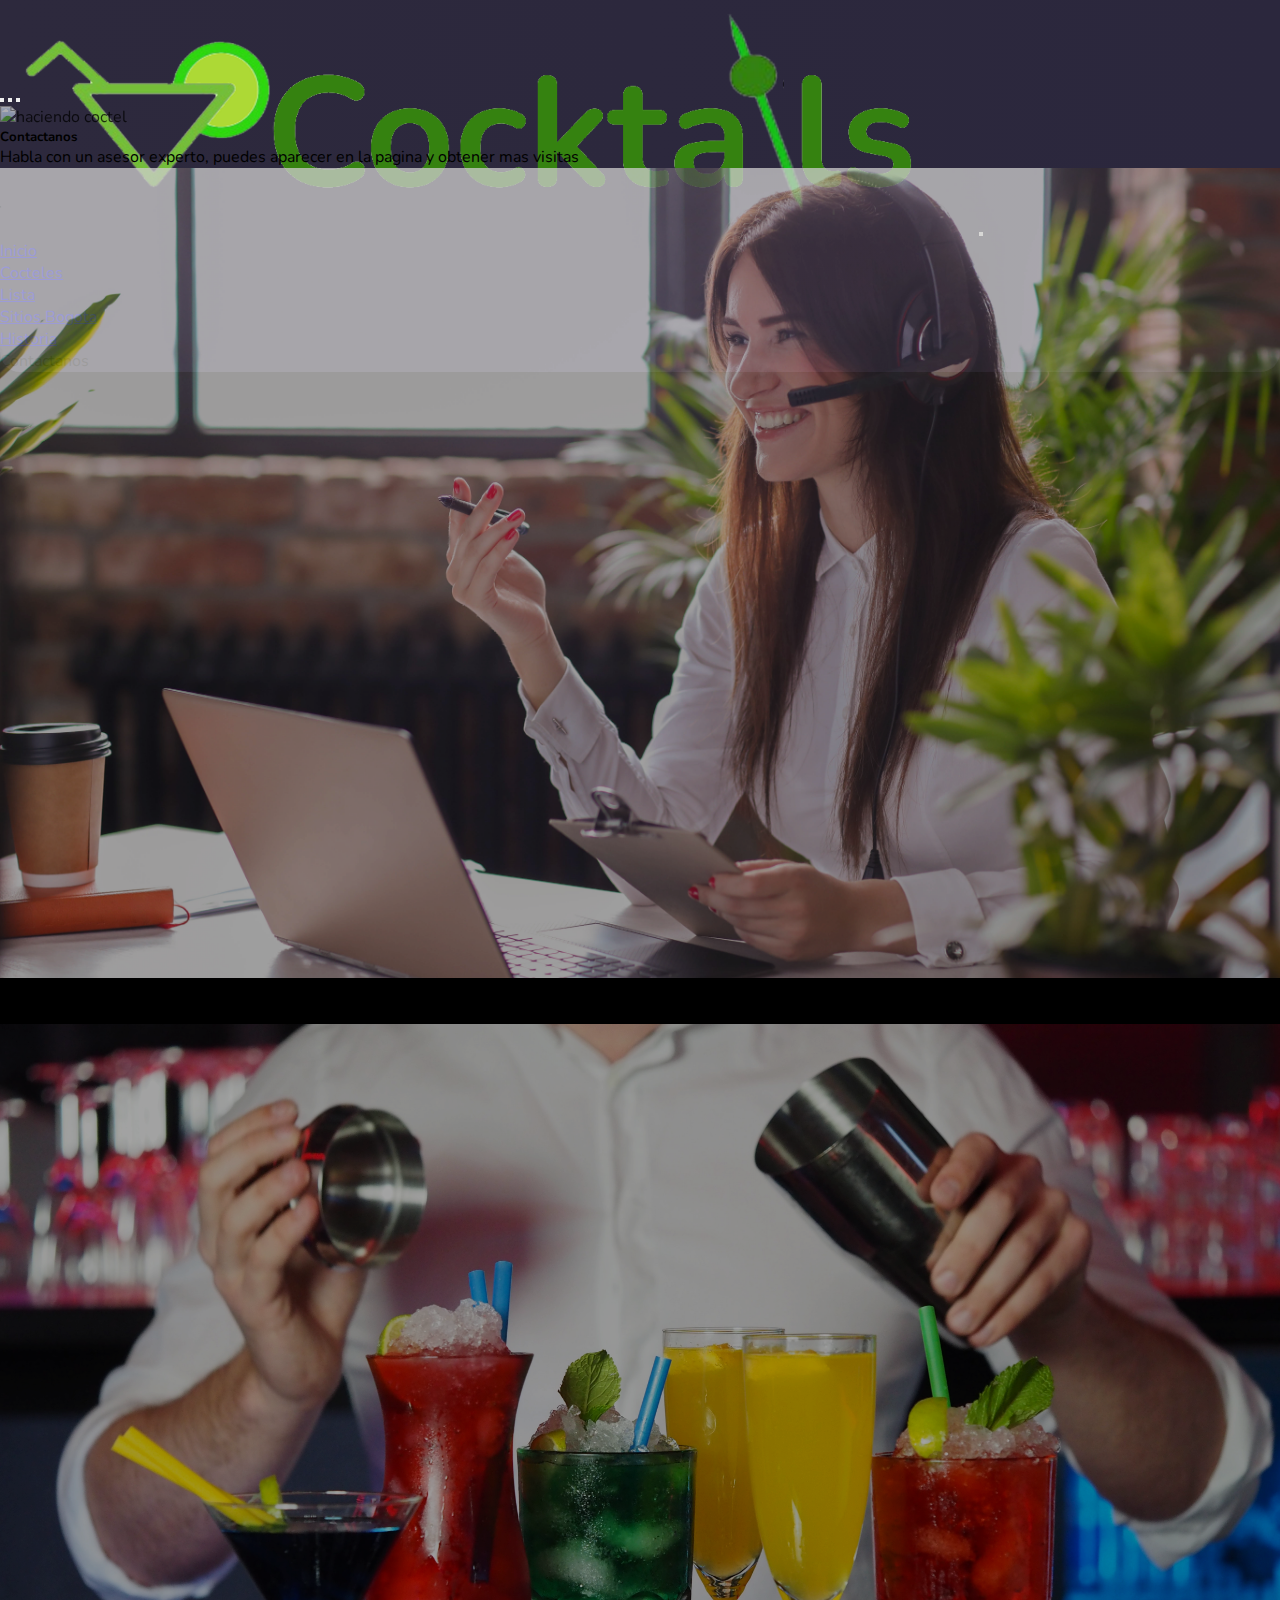
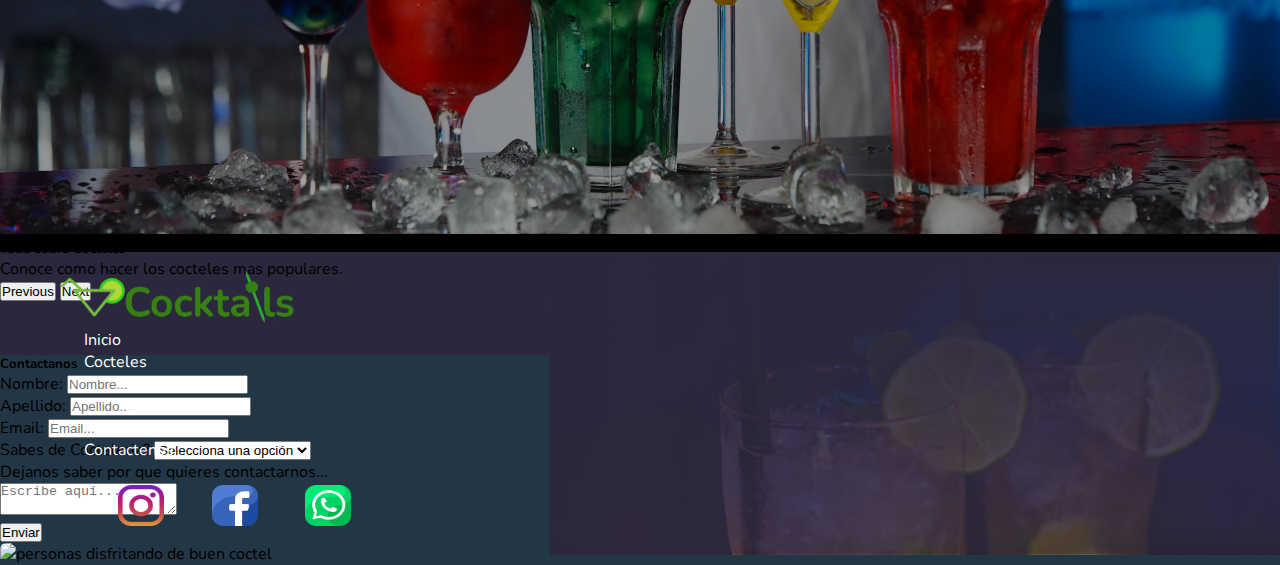
==== commit 54c4c4aa: "Se agregan caracteristicad de seo y se realizan ciertos ajustes" ====
--- a/Paginas/contactenos.html
+++ b/Paginas/contactenos.html
@@ -5,8 +5,20 @@
     <meta charset="UTF-8">
     <meta http-equiv="X-UA-Compatible" content="IE=edge">
     <meta name="viewport" content="width=device-width, initial-scale=1.0">
-    <title>Document</title>
+    <title>Contactanos</title>
+    <meta name="description" content="Aprende hacer cocteles facil con ingredientes de casa">
+    <meta name="keywords" content="cocteles, ingredientes, aprende, facil">
+    <meta name="author" content="Julian Florez">
+
+
+    <meta property="og:title" content="Cocteles">
+    <meta property="og:site_name" content="Cocktails">
+    <meta property="og:url" content="https://cocktails-e7b8f.web.app/index.html">
+    <meta property="og:description" content="Has cocteles de manera facil con ingredientes de casa">
+    <meta property="og:type" content="website">
+    <meta property="og:image" content="./img/galeria-coctel-2.jpg">
     <link rel="stylesheet" href="../CSS/styles.css">
+    <link rel="shortcut icon" href="./img/favicon.ico" type="image/x-icon">
     <link href="https://cdn.jsdelivr.net/npm/bootstrap@5.3.0-alpha1/dist/css/bootstrap.min.css" rel="stylesheet"
         integrity="sha384-GLhlTQ8iRABdZLl6O3oVMWSktQOp6b7In1Zl3/Jr59b6EGGoI1aFkw7cmDA6j6gD" crossorigin="anonymous">
     <script src="https://cdn.jsdelivr.net/npm/bootstrap@5.3.0-alpha1/dist/js/bootstrap.bundle.min.js"
@@ -80,24 +92,24 @@
                 </div>
                 <div class="carousel-inner">
                     <div class="carousel-item active" data-bs-interval="10000">
-                        <img class="imagenBannerCont" src="../img/haciendo-coctel.gif" class="d-block w-100" alt="..."
-                            style="opacity: 75%;">
+                        <img class="imagenBannerCont" src="../img/haciendo-coctel.gif" class="d-block w-100"
+                            alt="haciendo coctel" style="opacity: 75%;">
                         <div class="carousel-caption d-none d-md-block text-white">
                             <h5>Contactanos</h5>
                             <p>Habla con un asesor experto, puedes aparecer en la pagina y obtener mas visitas</p>
                         </div>
                     </div>
                     <div class="carousel-item" data-bs-interval="2000">
-                        <img class="imagenBannerCont" src="../img/atencion-cliente.jpg" class="d-block w-100" alt="..."
-                            style="opacity: 75%;">
+                        <img class="imagenBannerCont" src="../img/atencion-cliente.jpg" class="d-block w-100"
+                            alt="atencion-cliente" style="opacity: 75%;">
                         <div class="carousel-caption d-none d-md-block text-white">
                             <h5>Damos la las mejores recomendaciones en cocteles</h5>
                             <p>PSomos nuevos en el mercado, contactanos y conoce mas sobre nosotros</p>
                         </div>
                     </div>
                     <div class="carousel-item">
-                        <img class="imagenBannerCont" src="../img/cocteles-banner-2.jpg" class="d-block w-100" alt="..."
-                            style="opacity: 75%;">
+                        <img class="imagenBannerCont" src="../img/cocteles-banner-2.jpg" class="d-block w-100"
+                            alt="varios cocteles" style="opacity: 75%;">
                         <div class="carousel-caption d-none d-md-block text-white">
                             <h5>Todo sobre Cocteles</h5>
                             <p>Conoce como hacer los cocteles mas populares.</p>
@@ -162,7 +174,8 @@
                         </div>
                     </div>
                     <div class="col-md-5">
-                        <img src="../img/personas-hablando.jpg" class="img-fluid rounded-start" alt="..."
+                        <img src="../img/personas-hablando.jpg" class="img-fluid rounded-start"
+                            alt="personas disfritando de buen coctel"
                             style="border-radius: 0.375rem; height: 100%; object-fit: cover;">
                     </div>
                 </div>
--- a/CSS/styles.css
+++ b/CSS/styles.css
@@ -797,6 +797,11 @@
   border-radius: 20px;
 }
 
+@media (max-width: 1440px) {
+  .mainSitios {
+    height: 414vh;
+  }
+}
 @media (max-width: 768px) {
   .contenedorCardsSitio {
     flex-direction: column;
@@ -804,6 +809,19 @@
   }
   .contenedorCardsSitio .cardSitio {
     width: 90%;
+  }
+  .mainSitios {
+    height: 554vh;
+  }
+}
+@media (max-width: 525px) {
+  .mainSitios {
+    height: 626vh;
+  }
+}
+@media (max-width: 360px) {
+  .mainSitios {
+    height: 623vh;
   }
 }
 * {
@@ -1125,6 +1143,10 @@
   color: white;
   border: none;
 }
+.btnTransparenciaOscuro a {
+  color: white;
+  text-decoration: none;
+}
 
 .container-main {
   /* width: 100%;
